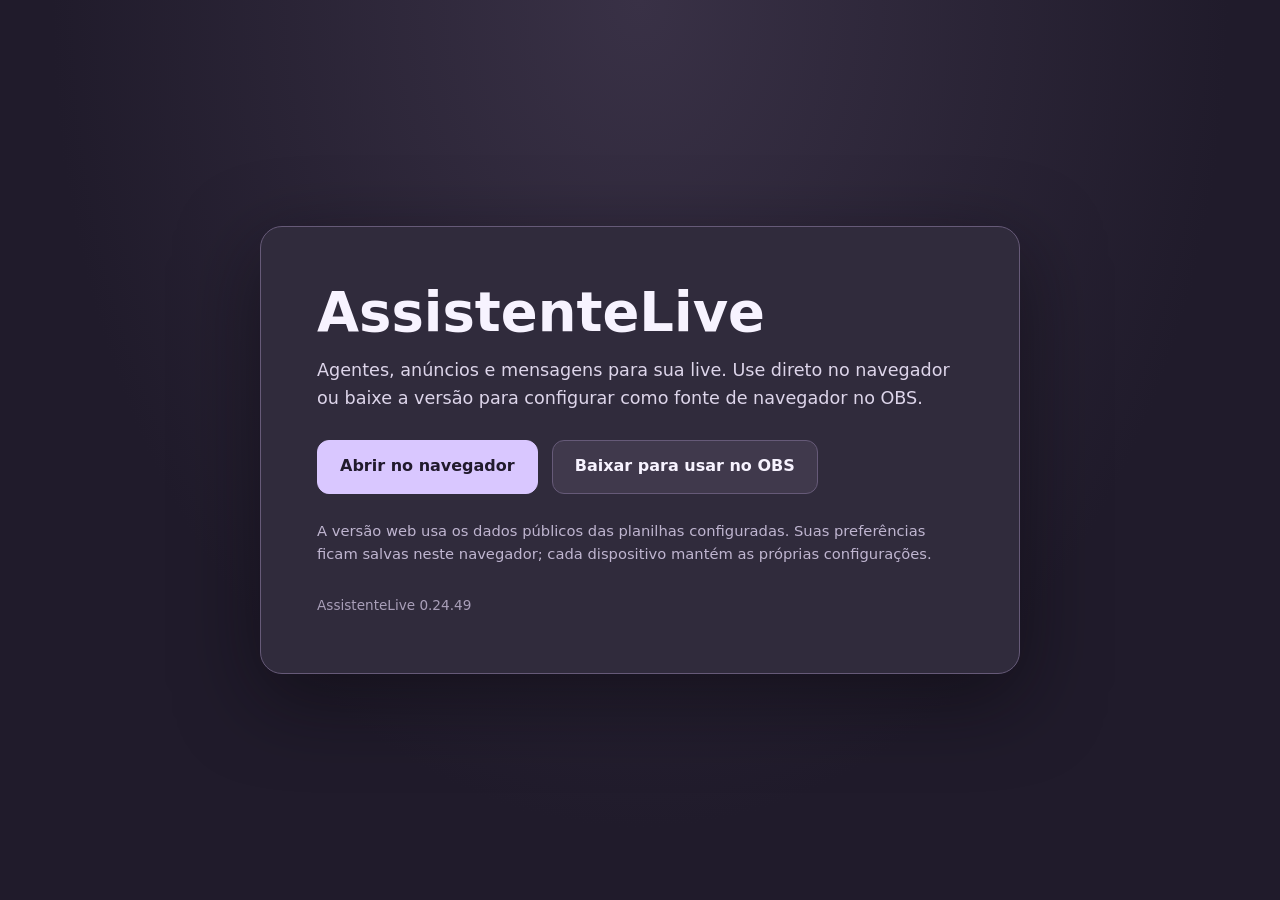
==== index.html @ 4cab14f5 "Mantém o link do pacote já hospedado" ====
<!doctype html>
<html lang="pt-BR">
<head>
<meta charset="utf-8">
<meta name="viewport" content="width=device-width, initial-scale=1">
<meta name="theme-color" content="#201b2b">
<title>AssistenteLive</title>
<style>
:root{color-scheme:dark;--bg:#201b2b;--panel:#302b3c;--line:#665a78;--accent:#d9c7ff;--text:#f7f3ff}*{box-sizing:border-box}body{margin:0;background:radial-gradient(ellipse at 50% 0,#393146,var(--bg) 65%);color:var(--text);font:16px/1.55 system-ui,Segoe UI,sans-serif;min-height:100vh;display:grid;place-items:center;padding:24px}.card{width:min(760px,100%);background:var(--panel);border:1px solid var(--line);border-radius:22px;padding:clamp(28px,6vw,56px);box-shadow:0 24px 80px #09070e88}h1{font-size:clamp(2rem,6vw,3.4rem);line-height:1.1;margin:0 0 14px}p{font-size:1.1rem;color:#ddd5ea;margin:0 0 28px}.actions{display:flex;gap:14px;flex-wrap:wrap}a{display:inline-flex;justify-content:center;align-items:center;min-height:54px;padding:12px 22px;border-radius:12px;border:1px solid var(--line);color:var(--text);font-weight:700;text-decoration:none;background:#40394c}a.primary{background:var(--accent);color:#211a2d;border-color:var(--accent)}a:hover{filter:brightness(1.08)}.note{font-size:.92rem;margin:26px 0 0;color:#bfb5d0}footer{font-size:.85rem;color:#a99fb9;margin-top:30px}
</style>
</head>
<body><main class="card"><h1>AssistenteLive</h1><p>Agentes, anúncios e mensagens para sua live. Use direto no navegador ou baixe a versão para configurar como fonte de navegador no OBS.</p><div class="actions"><a class="primary" href="app/">Abrir no navegador</a><a href="downloads/AssistenteLive-OBS-0.24.49.zip" download>Baixar para usar no OBS</a></div><p class="note">A versão web usa os dados públicos das planilhas configuradas. Suas preferências ficam salvas neste navegador; cada dispositivo mantém as próprias configurações.</p><footer>AssistenteLive 0.24.49</footer></main></body>
</html>
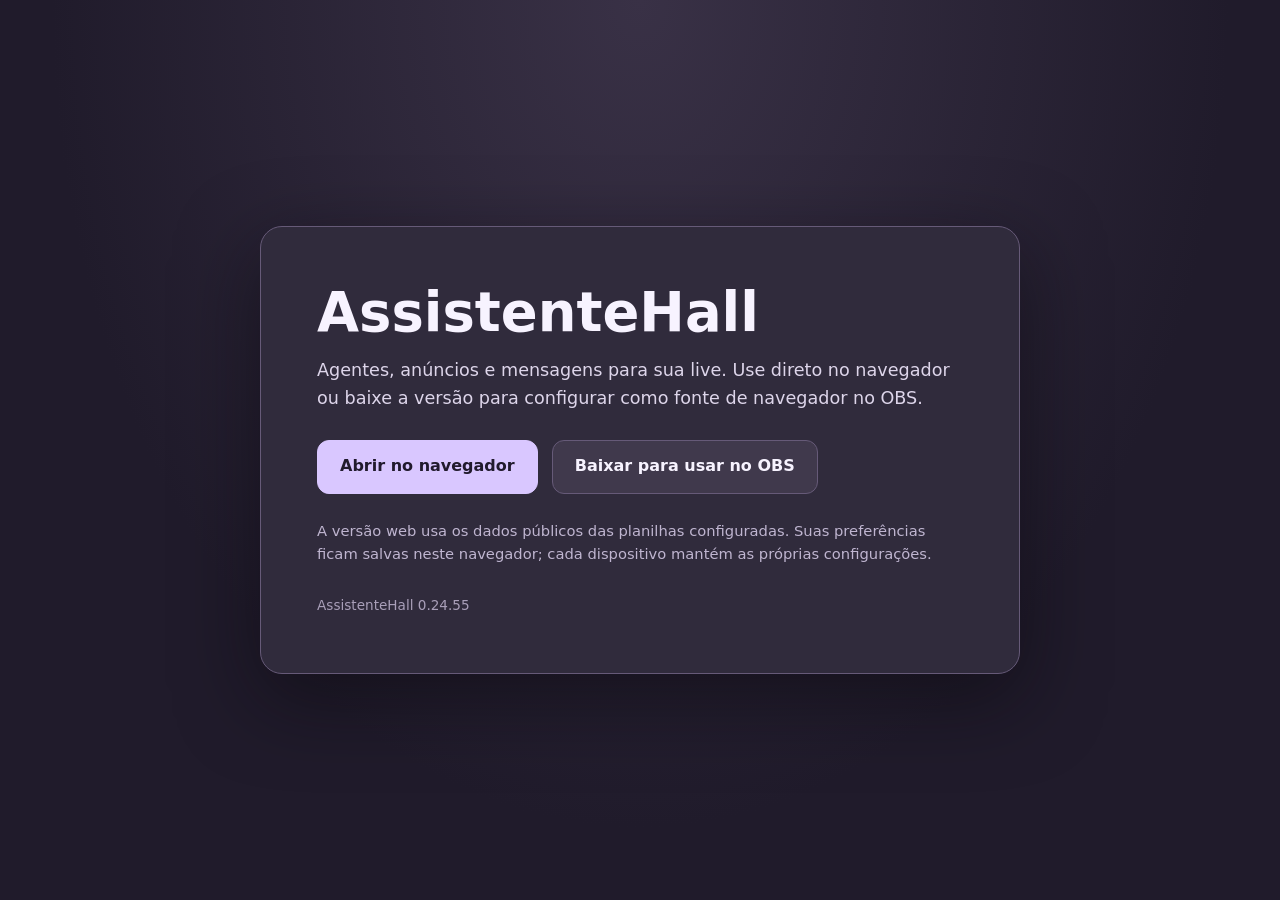
==== commit 26414dec: "Renomeia identidade visual para AssistenteHall" ====
--- a/index.html
+++ b/index.html
@@ -4,10 +4,10 @@
 <meta charset="utf-8">
 <meta name="viewport" content="width=device-width, initial-scale=1">
 <meta name="theme-color" content="#201b2b">
-<title>AssistenteLive</title>
+<title>AssistenteHall</title>
 <style>
 :root{color-scheme:dark;--bg:#201b2b;--panel:#302b3c;--line:#665a78;--accent:#d9c7ff;--text:#f7f3ff}*{box-sizing:border-box}body{margin:0;background:radial-gradient(ellipse at 50% 0,#393146,var(--bg) 65%);color:var(--text);font:16px/1.55 system-ui,Segoe UI,sans-serif;min-height:100vh;display:grid;place-items:center;padding:24px}.card{width:min(760px,100%);background:var(--panel);border:1px solid var(--line);border-radius:22px;padding:clamp(28px,6vw,56px);box-shadow:0 24px 80px #09070e88}h1{font-size:clamp(2rem,6vw,3.4rem);line-height:1.1;margin:0 0 14px}p{font-size:1.1rem;color:#ddd5ea;margin:0 0 28px}.actions{display:flex;gap:14px;flex-wrap:wrap}a{display:inline-flex;justify-content:center;align-items:center;min-height:54px;padding:12px 22px;border-radius:12px;border:1px solid var(--line);color:var(--text);font-weight:700;text-decoration:none;background:#40394c}a.primary{background:var(--accent);color:#211a2d;border-color:var(--accent)}a:hover{filter:brightness(1.08)}.note{font-size:.92rem;margin:26px 0 0;color:#bfb5d0}footer{font-size:.85rem;color:#a99fb9;margin-top:30px}
 </style>
 </head>
-<body><main class="card"><h1>AssistenteLive</h1><p>Agentes, anúncios e mensagens para sua live. Use direto no navegador ou baixe a versão para configurar como fonte de navegador no OBS.</p><div class="actions"><a class="primary" href="app/">Abrir no navegador</a><a href="downloads/AssistenteLive-OBS-0.24.49.zip" download>Baixar para usar no OBS</a></div><p class="note">A versão web usa os dados públicos das planilhas configuradas. Suas preferências ficam salvas neste navegador; cada dispositivo mantém as próprias configurações.</p><footer>AssistenteLive 0.24.49</footer></main></body>
+<body><main class="card"><h1>AssistenteHall</h1><p>Agentes, anúncios e mensagens para sua live. Use direto no navegador ou baixe a versão para configurar como fonte de navegador no OBS.</p><div class="actions"><a class="primary" href="app/">Abrir no navegador</a><a href="downloads/AssistenteLive-OBS-0.24.49.zip" download>Baixar para usar no OBS</a></div><p class="note">A versão web usa os dados públicos das planilhas configuradas. Suas preferências ficam salvas neste navegador; cada dispositivo mantém as próprias configurações.</p><footer>AssistenteHall 0.24.55</footer></main></body>
 </html>
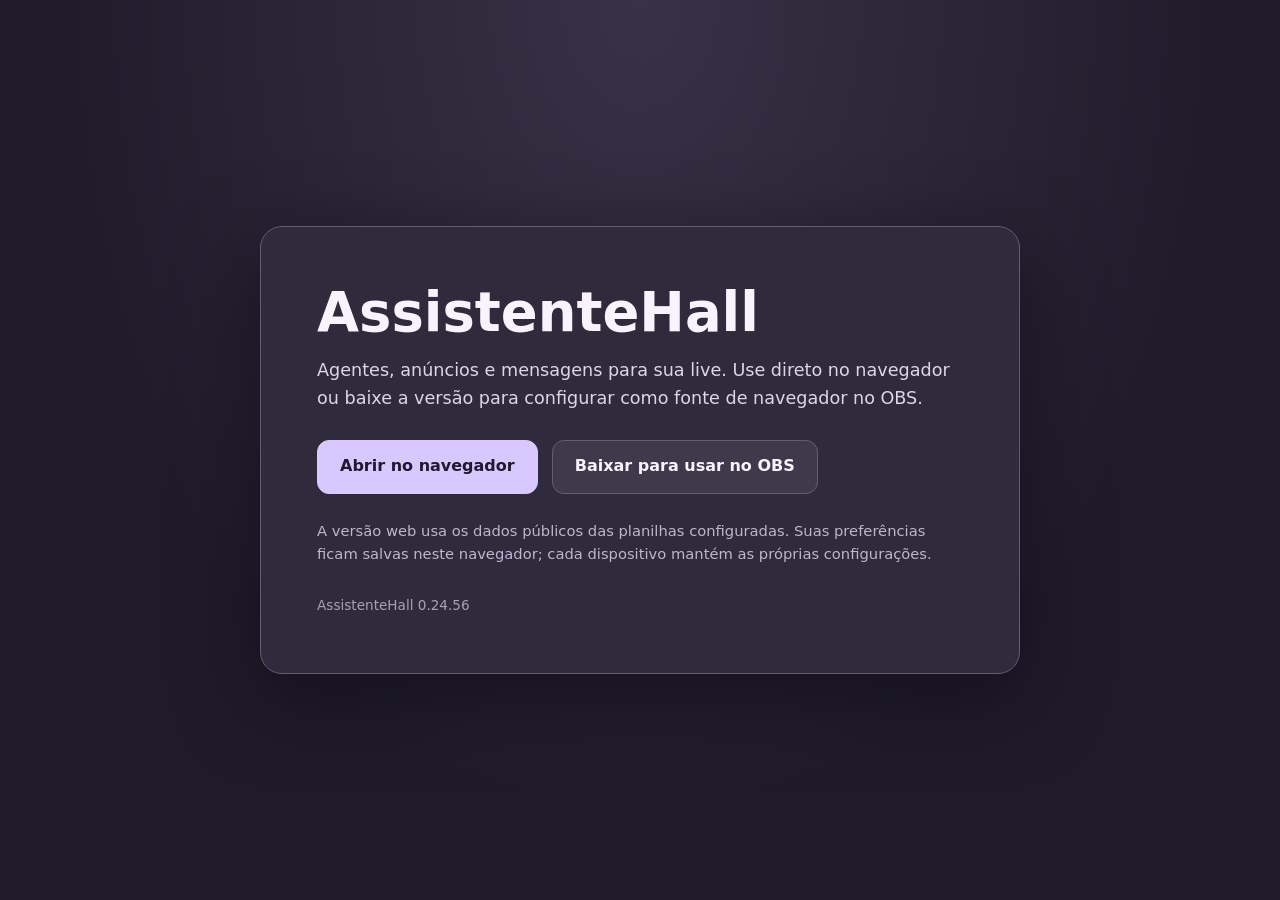
==== commit c200c654: "Atualiza versão exibida do AssistenteHall" ====
--- a/index.html
+++ b/index.html
@@ -9,5 +9,5 @@
 :root{color-scheme:dark;--bg:#201b2b;--panel:#302b3c;--line:#665a78;--accent:#d9c7ff;--text:#f7f3ff}*{box-sizing:border-box}body{margin:0;background:radial-gradient(ellipse at 50% 0,#393146,var(--bg) 65%);color:var(--text);font:16px/1.55 system-ui,Segoe UI,sans-serif;min-height:100vh;display:grid;place-items:center;padding:24px}.card{width:min(760px,100%);background:var(--panel);border:1px solid var(--line);border-radius:22px;padding:clamp(28px,6vw,56px);box-shadow:0 24px 80px #09070e88}h1{font-size:clamp(2rem,6vw,3.4rem);line-height:1.1;margin:0 0 14px}p{font-size:1.1rem;color:#ddd5ea;margin:0 0 28px}.actions{display:flex;gap:14px;flex-wrap:wrap}a{display:inline-flex;justify-content:center;align-items:center;min-height:54px;padding:12px 22px;border-radius:12px;border:1px solid var(--line);color:var(--text);font-weight:700;text-decoration:none;background:#40394c}a.primary{background:var(--accent);color:#211a2d;border-color:var(--accent)}a:hover{filter:brightness(1.08)}.note{font-size:.92rem;margin:26px 0 0;color:#bfb5d0}footer{font-size:.85rem;color:#a99fb9;margin-top:30px}
 </style>
 </head>
-<body><main class="card"><h1>AssistenteHall</h1><p>Agentes, anúncios e mensagens para sua live. Use direto no navegador ou baixe a versão para configurar como fonte de navegador no OBS.</p><div class="actions"><a class="primary" href="app/">Abrir no navegador</a><a href="downloads/AssistenteLive-OBS-0.24.49.zip" download>Baixar para usar no OBS</a></div><p class="note">A versão web usa os dados públicos das planilhas configuradas. Suas preferências ficam salvas neste navegador; cada dispositivo mantém as próprias configurações.</p><footer>AssistenteHall 0.24.55</footer></main></body>
+<body><main class="card"><h1>AssistenteHall</h1><p>Agentes, anúncios e mensagens para sua live. Use direto no navegador ou baixe a versão para configurar como fonte de navegador no OBS.</p><div class="actions"><a class="primary" href="app/">Abrir no navegador</a><a href="downloads/AssistenteLive-OBS-0.24.49.zip" download>Baixar para usar no OBS</a></div><p class="note">A versão web usa os dados públicos das planilhas configuradas. Suas preferências ficam salvas neste navegador; cada dispositivo mantém as próprias configurações.</p><footer>AssistenteHall 0.24.56</footer></main></body>
 </html>
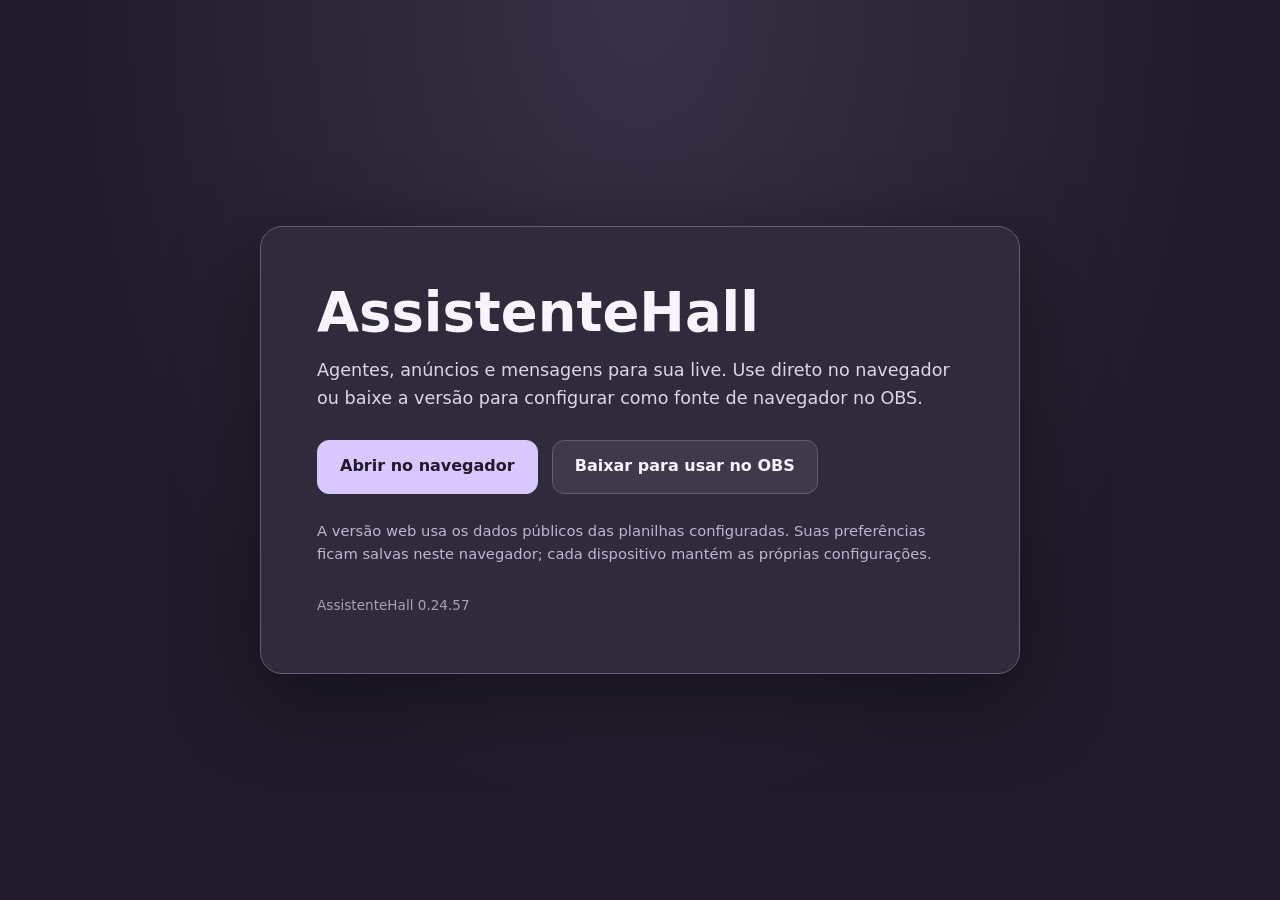
==== commit 7db5cb70: "Publica AssistenteHall 0.24.57" ====
--- a/index.html
+++ b/index.html
@@ -9,5 +9,5 @@
 :root{color-scheme:dark;--bg:#201b2b;--panel:#302b3c;--line:#665a78;--accent:#d9c7ff;--text:#f7f3ff}*{box-sizing:border-box}body{margin:0;background:radial-gradient(ellipse at 50% 0,#393146,var(--bg) 65%);color:var(--text);font:16px/1.55 system-ui,Segoe UI,sans-serif;min-height:100vh;display:grid;place-items:center;padding:24px}.card{width:min(760px,100%);background:var(--panel);border:1px solid var(--line);border-radius:22px;padding:clamp(28px,6vw,56px);box-shadow:0 24px 80px #09070e88}h1{font-size:clamp(2rem,6vw,3.4rem);line-height:1.1;margin:0 0 14px}p{font-size:1.1rem;color:#ddd5ea;margin:0 0 28px}.actions{display:flex;gap:14px;flex-wrap:wrap}a{display:inline-flex;justify-content:center;align-items:center;min-height:54px;padding:12px 22px;border-radius:12px;border:1px solid var(--line);color:var(--text);font-weight:700;text-decoration:none;background:#40394c}a.primary{background:var(--accent);color:#211a2d;border-color:var(--accent)}a:hover{filter:brightness(1.08)}.note{font-size:.92rem;margin:26px 0 0;color:#bfb5d0}footer{font-size:.85rem;color:#a99fb9;margin-top:30px}
 </style>
 </head>
-<body><main class="card"><h1>AssistenteHall</h1><p>Agentes, anúncios e mensagens para sua live. Use direto no navegador ou baixe a versão para configurar como fonte de navegador no OBS.</p><div class="actions"><a class="primary" href="app/">Abrir no navegador</a><a href="downloads/AssistenteLive-OBS-0.24.49.zip" download>Baixar para usar no OBS</a></div><p class="note">A versão web usa os dados públicos das planilhas configuradas. Suas preferências ficam salvas neste navegador; cada dispositivo mantém as próprias configurações.</p><footer>AssistenteHall 0.24.56</footer></main></body>
+<body><main class="card"><h1>AssistenteHall</h1><p>Agentes, anúncios e mensagens para sua live. Use direto no navegador ou baixe a versão para configurar como fonte de navegador no OBS.</p><div class="actions"><a class="primary" href="app/">Abrir no navegador</a><a href="downloads/AssistenteLive-OBS-0.24.49.zip" download>Baixar para usar no OBS</a></div><p class="note">A versão web usa os dados públicos das planilhas configuradas. Suas preferências ficam salvas neste navegador; cada dispositivo mantém as próprias configurações.</p><footer>AssistenteHall 0.24.57</footer></main></body>
 </html>
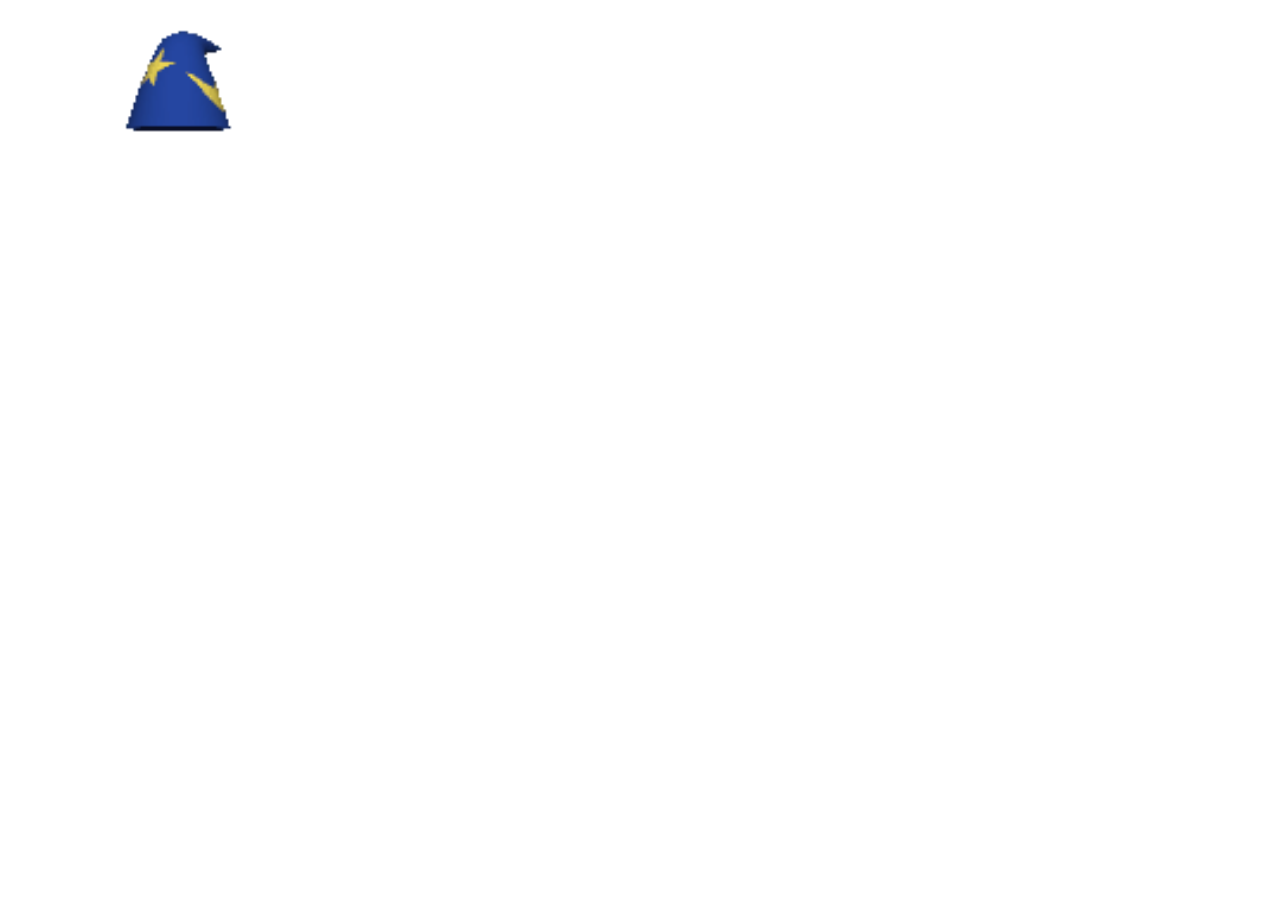
==== commit 0b316739: "Empacota AssistenteHall 0.24.61 para download do OBS" ====
--- a/index.html
+++ b/index.html
@@ -1,13 +1,474 @@
 <!doctype html>
 <html lang="pt-BR">
 <head>
-<meta charset="utf-8">
-<meta name="viewport" content="width=device-width, initial-scale=1">
-<meta name="theme-color" content="#201b2b">
-<title>AssistenteHall</title>
-<style>
-:root{color-scheme:dark;--bg:#201b2b;--panel:#302b3c;--line:#665a78;--accent:#d9c7ff;--text:#f7f3ff}*{box-sizing:border-box}body{margin:0;background:radial-gradient(ellipse at 50% 0,#393146,var(--bg) 65%);color:var(--text);font:16px/1.55 system-ui,Segoe UI,sans-serif;min-height:100vh;display:grid;place-items:center;padding:24px}.card{width:min(760px,100%);background:var(--panel);border:1px solid var(--line);border-radius:22px;padding:clamp(28px,6vw,56px);box-shadow:0 24px 80px #09070e88}h1{font-size:clamp(2rem,6vw,3.4rem);line-height:1.1;margin:0 0 14px}p{font-size:1.1rem;color:#ddd5ea;margin:0 0 28px}.actions{display:flex;gap:14px;flex-wrap:wrap}a{display:inline-flex;justify-content:center;align-items:center;min-height:54px;padding:12px 22px;border-radius:12px;border:1px solid var(--line);color:var(--text);font-weight:700;text-decoration:none;background:#40394c}a.primary{background:var(--accent);color:#211a2d;border-color:var(--accent)}a:hover{filter:brightness(1.08)}.note{font-size:.92rem;margin:26px 0 0;color:#bfb5d0}footer{font-size:.85rem;color:#a99fb9;margin-top:30px}
-</style>
+  <meta charset="utf-8">
+  <meta name="viewport" content="width=device-width, initial-scale=1">
+  <title>AssistenteHall — 0.24.61</title>
+  <link rel="stylesheet" href="styles/overlay.css?v=0.24.61">
+  <script defer src="core/default-settings.js?v=0.24.61"></script>
+  <script defer src="agents/merlin/merlin-data.js"></script>
+  <script defer src="agents/clippy/clippy-data.js"></script>
+  <script defer src="agents/bonzi/bonzi-data.js"></script>
+  <script defer src="agents/courtney/courtney-data.js"></script>
+  <script defer src="agents/earl/earl-data.js"></script>
+  <script defer src="agents/genie/genie-data.js"></script>
+  <script defer src="agents/peedy/peedy-data.js"></script>
+  <script defer src="agents/robby/robby-data.js"></script>
+  <script defer src="agents/rover/rover-data.js"></script>
+  <script defer src="agents/victor/victor-data.js"></script>
+  <script defer src="agents/catalog.js"></script>
+  <script defer src="data/masterizacoes-teste.js"></script>
+  <script defer src="core/messages.js"></script>
+  <script defer src="core/text-format.js"></script>
+  <script defer src="data/eventos-config.js"></script>
+  <script defer src="core/events.js"></script>
+  <script defer src="core/events-panel.js?v=0.24.59"></script>
+  <script defer src="core/events-auto.js?v=0.24.52"></script>
+  <script defer src="core/agents.js"></script>
+  <script defer src="core/runtime.js"></script>
+  <script defer src="core/animation.js"></script>
+  <script defer src="core/event-image.js?v=0.24.60"></script>
+  <script defer src="core/presentation.js"></script>
+  <script defer src="core/tabs.js"></script>
+  <script defer src="core/merlin-settings.js"></script>
+  <script defer src="core/merlin-panel.js"></script>
+  <script defer src="core/configuration.js?v=0.24.59"></script>
+  <script defer src="core/agent-animations.js"></script>
+  <script defer src="core/selector.js"></script>
+  <script defer src="core/main.js?v=0.24.59"></script>
 </head>
-<body><main class="card"><h1>AssistenteHall</h1><p>Agentes, anúncios e mensagens para sua live. Use direto no navegador ou baixe a versão para configurar como fonte de navegador no OBS.</p><div class="actions"><a class="primary" href="app/">Abrir no navegador</a><a href="downloads/AssistenteLive-OBS-0.24.49.zip" download>Baixar para usar no OBS</a></div><p class="note">A versão web usa os dados públicos das planilhas configuradas. Suas preferências ficam salvas neste navegador; cada dispositivo mantém as próprias configurações.</p><footer>AssistenteHall 0.24.57</footer></main></body>
-</html>+<body>
+  <div id="startup-loading" class="startup-loading" role="status" aria-live="polite" aria-label="Carregando AssistenteHall">
+    <div class="startup-loading-card">
+      <p id="startup-loading-title">Carregando AssistenteHall…</p>
+      <progress id="startup-loading-progress" max="10" aria-label="Progresso do carregamento"></progress>
+      <p id="startup-loading-detail">Aguardando os arquivos do AssistenteHall…</p>
+    </div>
+  </div>
+  <main id="stage" hidden>
+    <canvas id="agent" width="128" height="128" aria-label="Merlin"></canvas>
+    <div id="bubble" role="status" hidden></div>
+  </main>
+  <section id="settings" aria-labelledby="panel-title" hidden>
+    <header class="panel-header">
+      <div class="panel-heading"><h1 id="panel-title">AssistenteHall</h1><span class="eyebrow">0.24.61</span><p id="selected-agent-name">Carregando…</p></div>
+      <button id="close-panel" type="button" aria-label="Fechar painel">Fechar · F1</button>
+    </header>
+    <nav class="panel-tabs" role="tablist" aria-label="Seções do painel">
+      <button id="tab-mascotes" role="tab" type="button" aria-controls="pane-mascotes" aria-selected="true">Agents</button>
+      <button id="tab-merlin" role="tab" type="button" aria-controls="pane-merlin" aria-selected="false" tabindex="-1">Balão de conversa</button>
+      <button id="tab-anuncios" role="tab" type="button" aria-controls="pane-anuncios" aria-selected="false" tabindex="-1">Anúncios</button>
+      <button id="tab-anuncios-locais" role="tab" type="button" aria-controls="pane-anuncios-locais" aria-selected="false" tabindex="-1">Anúncios locais</button>
+      <button id="tab-merlin-fila" role="tab" type="button" aria-controls="pane-merlin-fila" aria-selected="false" tabindex="-1">Masterizações</button>
+      <button id="tab-sons" role="tab" type="button" aria-controls="pane-sons" aria-selected="false" tabindex="-1">Sons</button>
+      <button id="tab-membros" role="tab" type="button" aria-controls="pane-membros" aria-selected="false" tabindex="-1">Membros</button>
+      <button id="tab-console" role="tab" type="button" aria-controls="pane-console" aria-selected="false" tabindex="-1">Consoles</button>
+      <button id="tab-configuracoes" role="tab" type="button" aria-controls="pane-configuracoes" aria-selected="false" tabindex="-1">Configurações</button>
+      <button id="tab-mensagens" role="tab" type="button" aria-controls="pane-mensagens" aria-selected="false" tabindex="-1" hidden>Mensagens de teste</button>
+    </nav>
+    <section id="pane-mascotes" class="tab-pane" role="tabpanel" aria-labelledby="tab-mascotes">
+      <p class="tab-description">Escolha o Agent que quer editar e teste. Defina também quais Agents vão se alternar nas mensagens.</p>
+      <fieldset id="agent-options"><legend>Agents</legend><div id="agent-grid"></div></fieldset>
+      <fieldset class="agent-presenter-options"><legend>Agents que apresentam mensagens</legend><p class="tab-description">Marque um ou mais Agents. Eles se alternam a cada anúncio, incluindo masterizações e anúncios locais.</p><div id="agent-presenter-grid" role="group" aria-label="Agents que apresentam mensagens"></div></fieldset>
+      <fieldset class="agent-editor">
+        <legend>Editar Agent selecionado</legend>
+        <label for="agent-edit-name">Nome exibido</label>
+        <input id="agent-edit-name" type="text" maxlength="40" autocomplete="off">
+        <label for="agent-edit-width">Tamanho na tela <output id="agent-edit-width-value">192 px</output></label>
+        <input id="agent-edit-width" type="range" min="96" max="400" step="8" value="192">
+        <button id="agent-edit-reset" type="button">Restaurar padrão deste Agent</button>
+        <div class="agent-position-setting">
+          <strong>Local do Agent na tela</strong>
+          <span class="agent-position-hint">Marque um ou mais locais. Com vários marcados, o Agent escolhe entre eles a cada aparição.</span>
+          <div id="agent-position-picker" class="agent-position-picker" role="group" aria-label="Local do Agent na tela">
+            <button type="button" class="agent-position-option" data-position="top-left" aria-pressed="false">Superior esquerdo</button>
+            <button type="button" class="agent-position-option" data-position="top-center" aria-pressed="false">Superior central</button>
+            <button type="button" class="agent-position-option" data-position="top-right" aria-pressed="false">Superior direito</button>
+            <button type="button" class="agent-position-option" data-position="center-left" aria-pressed="false">Centro esquerdo</button>
+            <button type="button" class="agent-position-option" data-position="center" aria-pressed="false">Centro</button>
+            <button type="button" class="agent-position-option" data-position="center-right" aria-pressed="false">Centro direito</button>
+            <button type="button" class="agent-position-option" data-position="bottom-left" aria-pressed="true">Inferior esquerdo</button>
+            <button type="button" class="agent-position-option" data-position="bottom-center" aria-pressed="false">Inferior central</button>
+            <button type="button" class="agent-position-option" data-position="bottom-right" aria-pressed="false">Inferior direito</button>
+          </div>
+        </div>
+        <div class="agent-global-animation-mode">
+          <strong>Modo das animações da mensagem (todos os Agents)</strong>
+          <div class="agent-animation-mode" role="group" aria-label="Modo global das animações da mensagem">
+            <label><input type="radio" name="agent-message-mode" value="loop"><span>Repetir a mesma em loop</span></label>
+            <label><input type="radio" name="agent-message-mode" value="rotate"><span>Alternar entre as escolhidas</span></label>
+          </div>
+        </div>
+
+      </fieldset>
+      <fieldset class="agent-animation-editor">
+        <legend>Animações do anúncio</legend>
+        <p class="tab-description">Cada animação aparece uma vez. Use ▶ para pré-visualizar e marque Entrada, Mensagem ou Saída para incluí-la naquela etapa. Várias opções podem ser marcadas em cada etapa. A configuração vale apenas para o Agent selecionado.</p>
+        <div class="agent-animation-preview">
+          <canvas id="agent-animation-preview-canvas" width="128" height="128" aria-label="Prévia da animação do Agent"></canvas>
+          <div class="agent-animation-preview-info"><strong id="agent-animation-preview-name">Prévia das animações</strong><span>A prévia ampliada fica visível enquanto você percorre as opções.</span><div><button id="agent-animation-preview-sequence" type="button">Prévia completa</button><button id="agent-animation-preview-stop" type="button" disabled>Parar prévia</button></div></div>
+        </div>
+        <div class="agent-animation-tools">
+          <div><label for="agent-animation-search">Animações disponíveis</label><input id="agent-animation-search" type="search" placeholder="Filtrar animações…" autocomplete="off"></div>
+          <button id="agent-animation-reset" type="button">Restaurar opções padrão</button>
+        </div>
+        <div class="agent-animation-list-header"><span>Animação</span><span title="Pré-visualizar">▶</span><span>Entrada</span><span>Mensagem</span><span>Saída</span></div>
+        <div id="agent-animation-list" class="agent-animation-list" aria-live="polite"></div>
+        <p id="agent-animation-status" class="setting-hint" role="status" aria-live="polite">Escolha um Agent para configurar a sequência.</p>
+      </fieldset>
+    </section>
+    <section id="pane-merlin-fila" class="tab-pane" role="tabpanel" aria-labelledby="tab-merlin-fila" hidden>
+      <h2>Masterizações coletadas</h2>
+      <p class="tab-description">A coleta é somente leitura e atualiza automaticamente mesmo com o painel fechado. Confira cada mensagem como ficará no balão; as pendentes são anunciadas da mais antiga para a mais recente.</p>
+      <section class="sheet-collection-controls" aria-labelledby="sheet-collection-title">
+        <div class="sheet-collection-heading">
+          <div><h3 id="sheet-collection-title">Coleta de masterizações</h3><p class="tab-description">Leitura direta da aba Masterizações do Google Sheets. As preferências são salvas neste OBS.</p></div>
+          <button id="merlin-sheet-refresh" type="button">Atualizar agora</button>
+        </div>
+        <div class="sheet-collection-options">
+          <label class="merlin-option"><input id="merlin-auto-collect" type="checkbox" checked><span>Atualizar automaticamente</span></label>
+          <label class="merlin-option"><input id="merlin-show-collected" type="checkbox" checked><span>Mostrar lista coletada</span></label>
+        </div>
+        <p id="merlin-collect-status" role="status" aria-live="polite">Ainda não carreguei as masterizações.</p>
+        <div id="merlin-collected-list" class="merlin-collected-list"></div>
+      </section>
+      <div class="merlin-queue-controls" role="group" aria-label="Controles da fila do Merlin">
+        <button id="merlin-announce-pending" type="button" disabled>Anunciar pendentes agora</button>
+        <button id="merlin-clear-history" type="button" disabled>Limpar cache e buscar novamente</button>
+      </div>
+      <p id="merlin-queue-status" role="status" aria-live="polite">Ainda não carreguei as masterizações.</p>
+      <div id="merlin-queue-list" class="merlin-queue-list" aria-live="polite"></div>
+    </section>
+    <section id="pane-anuncios" class="tab-pane" role="tabpanel" aria-labelledby="tab-anuncios" hidden>
+      <h2>Anúncios de eventos</h2>
+      <p class="tab-description">A lista é carregada ao iniciar e atualizada a cada minuto, sem depender desta aba. Anúncios criados vêm da aba Eventos e seguem as datas e a hora final. Eventos do Hall vêm da aba Geral eventos e aparecem enquanto o Status estiver ativo. As duas listas compartilham as configurações abaixo.</p>
+      <fieldset class="event-image-options event-reading-setting">
+        <legend>Tempo de exibição de cada anúncio</legend>
+        <label for="event-reading-seconds">Segundos por mensagem</label>
+        <input id="event-reading-seconds" type="number" min="3" max="120" step="1" value="20">
+        <span class="setting-hint">Usado nas mensagens desta aba, inclusive na sequência automática.</span>
+      </fieldset>
+      <section class="auto-controls" aria-label="Intervalo automático">
+        <label for="auto-interval">Intervalo geral entre anúncios (minutos)</label>
+        <input id="auto-interval" type="number" min="0" max="10080" step="1" value="120">
+        <p id="auto-status" role="status">Carregando intervalo salvo…</p>
+        <p class="tab-description">O intervalo vale para todos os anúncios selecionados. 0 desativa a apresentação automática. Abrir o painel com F1 pausa a apresentação.</p>
+      </section>
+      <p class="tab-description">Marque quais mensagens podem ser anunciadas automaticamente.</p>
+      <p class="setting-hint">As mensagens aceitam {b}negrito{/b}, {i}itálico{/i}, {u}sublinhado{/u} e {s}riscado{/s}.</p>
+      <fieldset class="event-image-options">
+        <legend>Novos anúncios vêm</legend>
+        <div class="merlin-option-list">
+          <label class="merlin-option"><input type="radio" name="new-event-default-selected" value="true"><span>Ativados</span></label>
+          <label class="merlin-option"><input type="radio" name="new-event-default-selected" value="false"><span>Desativados</span></label>
+        </div>
+      </fieldset>
+      <fieldset class="event-image-options">
+        <legend>Lado da imagem na prévia</legend>
+        <div class="merlin-option-list">
+          <label class="merlin-option"><input type="radio" name="event-image-position" value="left"><span>À esquerda do texto</span></label>
+          <label class="merlin-option"><input type="radio" name="event-image-position" value="right"><span>À direita do texto</span></label>
+        </div>
+      </fieldset>
+      <div class="events-controls" role="group" aria-label="Eventos da planilha">
+        <button id="load-events" type="button">Atualizar mensagens ativas</button>
+        <button id="select-all-events" type="button" disabled>Selecionar todas</button>
+        <button id="select-no-events" type="button" disabled>Desmarcar todas</button>
+        <button id="announce-all-events" type="button" disabled>Anunciar selecionadas agora</button>
+        <button id="stop-events" type="button" disabled>Parar sequência</button>
+      </div>
+      <p id="events-status" role="status">Mensagens ainda não consultadas.</p>
+      <div id="event-announcements" class="event-announcements" aria-live="polite"></div>
+    </section>
+    <section id="pane-anuncios-locais" class="tab-pane" role="tabpanel" aria-labelledby="tab-anuncios-locais" hidden>
+      <h2>Anúncios locais</h2>
+      <p class="tab-description">Crie lembretes para a live sem planilha. Selecione quais podem entrar na sequência automática e ajuste o tempo, o intervalo e a posição da imagem.</p>
+      <fieldset class="event-image-options event-reading-setting local-reading-setting">
+        <legend>Tempo de exibição de cada anúncio local</legend>
+        <label for="local-reading-seconds">Segundos por mensagem</label>
+        <input id="local-reading-seconds" type="number" min="3" max="120" step="1" value="20">
+        <span class="setting-hint">Usado nas apresentações manuais e automáticas.</span>
+      </fieldset>
+      <section class="auto-controls local-auto-controls" aria-label="Intervalo automático dos anúncios locais">
+        <label for="local-auto-interval">Intervalo entre anúncios locais (minutos)</label>
+        <input id="local-auto-interval" type="number" min="0" max="10080" step="1" value="60">
+        <p id="local-auto-status" role="status">Carregando intervalo salvo…</p>
+        <p class="tab-description">0 desativa a apresentação automática dos anúncios locais. O intervalo começa após cada mensagem terminar.</p>
+      </section>
+      <fieldset class="event-image-options">
+        <legend>Lado da imagem na prévia e no balão</legend>
+        <div class="merlin-option-list">
+          <label class="merlin-option"><input type="radio" name="local-image-position" value="left"><span>À esquerda do texto</span></label>
+          <label class="merlin-option"><input type="radio" name="local-image-position" value="right"><span>À direita do texto</span></label>
+
+        </div>
+      </fieldset>
+      <fieldset class="local-announcement-editor">
+        <legend id="local-announcement-editor-title">Criar anúncio</legend>
+        <div class="local-announcement-editor-layout">
+          <div class="local-announcement-editor-fields">
+            <label for="local-announcement-message">Mensagem</label>
+            <textarea id="local-announcement-message" rows="3" maxlength="350" placeholder="Escreva a mensagem para a live"></textarea>
+            <p class="setting-hint">Formatação: {b}negrito{/b}, {i}itálico{/i}, {u}sublinhado{/u} e {s}riscado{/s}.</p>
+            <label for="local-announcement-image">Imagem (URL, opcional)</label>
+            <input id="local-announcement-image" type="url" maxlength="2048" autocomplete="url" placeholder="https://…">
+            <div class="local-announcement-editor-actions">
+              <button id="local-announcement-save" type="button">Adicionar anúncio</button>
+              <button id="local-announcement-cancel" type="button" hidden>Cancelar edição</button>
+            </div>
+            <p id="local-announcement-status" class="setting-hint" role="status" aria-live="polite">As mensagens ficam salvas neste OBS.</p>
+          </div>
+          <aside class="local-announcement-editor-preview" aria-label="Prévia do anúncio local">
+            <h3>Prévia do balão</h3>
+            <div id="local-announcement-preview" class="event-announcement-preview image-left image-size-medium message-width-max mastery-text-medium message-font-arial">
+              <img class="event-announcement-image" alt="" hidden>
+              <div class="event-announcement-text"><p id="local-announcement-preview-message">Sua mensagem aparecerá aqui.</p></div>
+            </div>
+          </aside>
+        </div>
+      </fieldset>
+      <div class="local-announcement-controls">
+        <button id="local-announcement-select-all" type="button">Selecionar locais</button>
+        <button id="local-announcement-select-none" type="button">Desmarcar locais</button>
+        <button id="local-announcement-announce" type="button">Anunciar selecionadas agora</button>
+        <button id="local-announcement-stop" type="button" disabled>Parar sequência</button>
+      </div>
+      <p id="local-announcement-count" class="event-announcements-empty"></p>
+      <div id="local-announcement-list" class="event-announcements" aria-live="polite"></div>
+    </section>
+    <section id="pane-merlin" class="tab-pane" role="tabpanel" aria-labelledby="tab-merlin" hidden>
+      <h2>Balão de conversa</h2>
+      <p class="tab-description">Configure o texto, as imagens e a aparência das mensagens. As escolhas ficam salvas neste OBS.</p>
+      <div class="merlin-settings-grid">
+      <fieldset class="merlin-setting merlin-options merlin-color-setting">
+        <legend>Cor do balão</legend>
+        <label for="merlin-bubble-color-picker">Cor de fundo</label>
+        <div class="bubble-color-controls"><input id="merlin-bubble-color-picker" type="color" value="#fffdf5" aria-label="Escolher cor do balão"><input id="merlin-bubble-color-hex" type="text" value="#fffdf5" maxlength="7" spellcheck="false" aria-label="Código hexadecimal da cor"><button id="merlin-bubble-color-reset" type="button">Restaurar padrão</button></div>
+        <div class="bubble-color-swatches" role="group" aria-label="Cores sugeridas">
+          <button type="button" data-bubble-color="#fffdf5" aria-label="Creme" title="Creme"></button><button type="button" data-bubble-color="#ffffff" aria-label="Branco" title="Branco"></button><button type="button" data-bubble-color="#d9c7ff" aria-label="Lavanda" title="Lavanda"></button><button type="button" data-bubble-color="#bfe7ff" aria-label="Azul claro" title="Azul claro"></button><button type="button" data-bubble-color="#c9f2d1" aria-label="Verde claro" title="Verde claro"></button><button type="button" data-bubble-color="#ffe3a3" aria-label="Amarelo claro" title="Amarelo claro"></button><button type="button" data-bubble-color="#ffc7d4" aria-label="Rosa claro" title="Rosa claro"></button><button type="button" data-bubble-color="#302c3e" aria-label="Roxo escuro" title="Roxo escuro"></button>
+        </div>
+      </fieldset>
+      <div class="merlin-setting merlin-template-setting">
+        <label for="merlin-template">Modelo da mensagem</label>
+          <textarea id="merlin-template" rows="2" maxlength="500" spellcheck="false">{Membro} platinou {Jogo} ({Console}) em {Tempo} — {Evento}</textarea>
+        <p class="setting-hint">Formatação: {b}negrito{/b}, {i}itálico{/i}, {u}sublinhado{/u} e {s}riscado{/s}.</p>
+          <p class="setting-hint">Chaves: <code>{Membro}</code>, <code>{Jogo}</code>, <code>{Console}</code>, <code>{Tempo}</code> e <code>{Evento}</code>.</p>
+          <label for="merlin-reading-seconds">Tempo de exibição da mensagem (segundos)</label>
+          <input id="merlin-reading-seconds" type="number" min="3" max="120" step="1" value="12">
+      </div>
+        <fieldset class="merlin-setting merlin-options">
+          <legend>Tamanho do texto</legend>
+          <div class="merlin-option-list">
+            <label class="merlin-option"><input type="radio" name="merlin-font-size" value="small"><span>Pequeno</span></label>
+            <label class="merlin-option"><input type="radio" name="merlin-font-size" value="medium"><span>Médio</span></label>
+            <label class="merlin-option"><input type="radio" name="merlin-font-size" value="large"><span>Grande</span></label>
+            <label class="merlin-option"><input type="radio" name="merlin-font-size" value="xlarge"><span>Extra grande</span></label>
+          </div>
+        </fieldset>
+        <fieldset class="merlin-setting merlin-options">
+          <legend>Fonte do texto</legend>
+          <div class="merlin-option-list">
+            <label class="merlin-option"><input type="radio" name="merlin-font-family" value="arial"><span style="font-family:Arial,sans-serif">Arial</span></label>
+            <label class="merlin-option"><input type="radio" name="merlin-font-family" value="verdana"><span style="font-family:Verdana,sans-serif">Verdana</span></label>
+            <label class="merlin-option"><input type="radio" name="merlin-font-family" value="trebuchet"><span style="font-family:'Trebuchet MS',sans-serif">Trebuchet MS</span></label>
+            <label class="merlin-option"><input type="radio" name="merlin-font-family" value="georgia"><span style="font-family:Georgia,serif">Georgia</span></label>
+            <label class="merlin-option"><input type="radio" name="merlin-font-family" value="courier"><span style="font-family:'Courier New',monospace">Courier New</span></label>
+          </div>
+        </fieldset>
+        <fieldset class="merlin-setting merlin-options">
+          <legend>Imagens do anúncio</legend>
+          <div class="merlin-option-list">
+            <label class="merlin-option"><input id="merlin-show-game-image" type="checkbox"><span>Mostrar capa do jogo</span></label>
+            <label class="merlin-option"><input id="merlin-show-member-image" type="checkbox"><span>Mostrar foto do membro</span></label>
+          </div>
+        </fieldset>
+        <fieldset class="merlin-setting merlin-options">
+          <legend>Lado da foto do membro</legend>
+          <div class="merlin-option-list">
+            <label class="merlin-option"><input type="radio" name="merlin-member-position" value="left"><span>À esquerda do texto</span></label>
+            <label class="merlin-option"><input type="radio" name="merlin-member-position" value="right"><span>À direita do texto</span></label>
+          </div>
+        </fieldset>
+        <fieldset class="merlin-setting merlin-options">
+          <legend>Lado da capa do jogo</legend>
+          <div class="merlin-option-list">
+            <label class="merlin-option"><input type="radio" name="merlin-game-position" value="left"><span>À esquerda do texto</span></label>
+            <label class="merlin-option"><input type="radio" name="merlin-game-position" value="right"><span>À direita do texto</span></label>
+          </div>
+        </fieldset>
+        <fieldset class="merlin-setting merlin-options">
+          <legend>Formato da foto do membro</legend>
+          <div class="merlin-option-list">
+            <label class="merlin-option"><input type="radio" name="merlin-member-image-shape" value="square"><span>Quadrada</span></label>
+            <label class="merlin-option"><input type="radio" name="merlin-member-image-shape" value="circle"><span>Redonda</span></label>
+
+          </div>
+        </fieldset>
+        <fieldset class="merlin-setting merlin-options">
+          <legend>Tamanho das imagens</legend>
+          <div class="merlin-option-list">
+            <label class="merlin-option"><input type="radio" name="merlin-image-size" value="small"><span>Pequeno</span></label>
+            <label class="merlin-option"><input type="radio" name="merlin-image-size" value="medium"><span>Médio</span></label>
+            <label class="merlin-option"><input type="radio" name="merlin-image-size" value="large"><span>Grande</span></label>
+            <label class="merlin-option"><input type="radio" name="merlin-image-size" value="auto"><span>Automático (altura do texto)</span></label>
+          </div>
+        </fieldset>
+        <fieldset class="merlin-setting merlin-options">
+          <legend>Largura do balão</legend>
+          <p class="setting-hint">O balão se ajusta automaticamente ao conteúdo. O tamanho escolhido é o limite máximo; “Máximo disponível” usa toda a largura livre da tela.</p>
+          <div class="merlin-option-list">
+            <label class="merlin-option"><input type="radio" name="merlin-bubble-width" value="320"><span>320 px</span></label>
+            <label class="merlin-option"><input type="radio" name="merlin-bubble-width" value="400"><span>400 px</span></label>
+            <label class="merlin-option"><input type="radio" name="merlin-bubble-width" value="480"><span>480 px</span></label>
+            <label class="merlin-option"><input type="radio" name="merlin-bubble-width" value="640"><span>640 px</span></label>
+            <label class="merlin-option"><input type="radio" name="merlin-bubble-width" value="800"><span>800 px</span></label>
+            <label class="merlin-option"><input type="radio" name="merlin-bubble-width" value="1000"><span>1000 px</span></label>
+            <label class="merlin-option"><input type="radio" name="merlin-bubble-width" value="1200"><span>1200 px</span></label>
+            <label class="merlin-option"><input type="radio" name="merlin-bubble-width" value="max"><span>Máximo disponível</span></label>
+          </div>
+        </fieldset>
+        <fieldset class="merlin-setting merlin-options">
+          <legend>Como mostrar o tempo</legend>
+          <div class="merlin-option-list">
+            <label class="merlin-option"><input type="radio" name="merlin-time-format" value="human"><span>Horas e minutos</span></label>
+            <label class="merlin-option"><input type="radio" name="merlin-time-format" value="dhm"><span>Dias, horas e minutos</span></label>
+            <label class="merlin-option"><input type="radio" name="merlin-time-format" value="hms"><span>Horas, minutos e segundos</span></label>
+            <label class="merlin-option"><input type="radio" name="merlin-time-format" value="seconds"><span>Total em segundos</span></label>
+          </div>
+        </fieldset>
+        <fieldset class="merlin-setting merlin-options">
+          <legend>Masterizações antigas</legend>
+          <div class="merlin-option-list">
+            <label class="merlin-option"><input type="radio" name="merlin-history-policy" value="new-only"><span>Só as novas, a partir de agora</span></label>
+            <label class="merlin-option"><input type="radio" name="merlin-history-policy" value="unannounced"><span>Todas que ainda não foram anunciadas</span></label>
+          </div>
+        </fieldset>
+      <div class="merlin-preview" id="merlin-preview" role="button" tabindex="0" aria-label="Trocar exemplo aleatório da prévia" title="Clique para trocar o exemplo">
+        <strong>Prévia · clique para trocar o exemplo</strong>
+        <div class="merlin-preview-content">
+          <div id="merlin-preview-bubble" class="merlin-preview-bubble message-width-max">
+            <p id="merlin-template-preview" aria-live="polite">Blumzeira platinou Penguin Land (Master System) em 810 horas e 53 minutos — Penguin Land (Master System)</p>
+          </div>
+        </div>
+      </div>
+      </div>
+      <p id="merlin-settings-status" role="status" class="setting-hint">Preferências salvas neste OBS.</p>
+    </section>
+    <section id="pane-console" class="tab-pane" role="tabpanel" aria-labelledby="tab-console" hidden>
+      <h2>Nomes dos consoles</h2>
+      <p class="tab-description">Escolha como o valor de cada console será exibido quando usar a chave {Console}. Em branco, mantém o nome original do catálogo do Hall.</p>
+      <div id="console-name-list" class="console-name-list"><p class="tab-description">Carregando consoles do Hall…</p></div>
+    </section>
+    <section id="pane-configuracoes" class="tab-pane" role="tabpanel" aria-labelledby="tab-configuracoes" hidden>
+      <h2>Configurações do AssistenteHall</h2>
+      <p class="tab-description">Exporte suas preferências para usar em outro OBS ou cole um JSON salvo. Restaurar os padrões reinicia apenas as configurações; o cache e o histórico de masterizações ficam preservados.</p>
+      <fieldset class="welcome-settings">
+        <legend>Mensagem de boas-vindas</legend>
+        <label class="merlin-option"><input id="welcome-enabled" type="checkbox" checked><span>Mostrar quando o AssistenteHall iniciar</span></label>
+        <label for="welcome-message">Mensagem do Agent</label>
+        <textarea id="welcome-message" rows="3" maxlength="350" placeholder="Olá! Bem-vindo(a) à live. Pressione F1 para abrir o menu."></textarea>
+        <p class="setting-hint">O Agent selecionado fala essa mensagem uma vez ao iniciar. Use F1 para abrir o menu e alterar esta configuração.</p>
+      </fieldset>
+      <div class="configuration-actions">
+        <button id="export-settings" type="button">Exportar configurações</button>
+        <button id="copy-settings" type="button" hidden>Copiar JSON</button>
+        <button id="restore-settings" type="button" class="restore-settings-button">Restaurar padrões</button>
+      </div>
+      <div id="restore-settings-confirmation" class="restore-settings-confirmation" role="group" aria-label="Confirmar restauração" hidden>
+        <p>Isso apaga suas preferências salvas. O cache e o histórico de masterizações serão preservados.</p>
+        <button id="confirm-restore-settings" type="button" class="restore-settings-button">Confirmar restauração</button>
+        <button id="cancel-restore-settings" type="button">Cancelar</button>
+      </div>
+      <p id="configuration-status" class="configuration-status" role="status" aria-live="polite">As configurações ficam salvas neste OBS.</p>
+      <label id="settings-export-label" for="settings-export-data" hidden>JSON das configurações</label>
+      <textarea id="settings-export-data" class="settings-export-data" rows="10" readonly hidden></textarea>
+      <div class="configuration-paste-import">
+        <label for="settings-import-data">Importar configurações copiadas</label>
+        <p class="tab-description">Cole aqui o JSON copiado de outro OBS e importe sem criar um arquivo.</p>
+        <textarea id="settings-import-data" class="settings-export-data" rows="6" placeholder="Cole o conteúdo JSON aqui"></textarea>
+        <button id="import-pasted-settings" type="button">Importar JSON colado</button>
+      </div>
+    </section>
+    <section id="pane-membros" class="tab-pane" role="tabpanel" aria-labelledby="tab-membros" hidden>
+      <h2>Nomes dos membros</h2>
+      <p class="tab-description">Em branco, mantém o nome original da planilha. Escreva um nome para personalizar; inclua * no campo para impedir que as masterizações desse membro sejam anunciadas.</p>
+      <div id="member-name-list" class="console-name-list"><p class="tab-description">Os membros aparecem depois da primeira coleta.</p></div>
+    </section>
+    <section id="pane-sons" class="tab-pane" role="tabpanel" aria-labelledby="tab-sons" hidden>
+      <h2>Sons dos anúncios</h2>
+      <p class="tab-description">Configure ativação, efeito, arquivo de áudio e volume separadamente para cada tipo de mensagem.</p>
+      <div class="sound-category-grid">
+        <fieldset class="sound-category-setting" data-sound-category="masterizations">
+          <legend>Masterizações</legend>
+          <label class="merlin-option"><input type="checkbox" data-sound-enabled><span>Ativar som</span></label>
+          <strong>Som escolhido</strong>
+          <div class="merlin-sound-type-options" role="radiogroup" aria-label="Som de masterizações">
+            <label class="merlin-option"><input type="radio" name="sound-type-masterizations" value="magic"><span>Sino mágico</span></label><label class="merlin-option"><input type="radio" name="sound-type-masterizations" value="arcade"><span>Arcade</span></label><label class="merlin-option"><input type="radio" name="sound-type-masterizations" value="coin"><span>Moeda retrô</span></label><label class="merlin-option"><input type="radio" name="sound-type-masterizations" value="soft"><span>Aviso suave</span></label><label class="merlin-option"><input type="radio" name="sound-type-masterizations" value="custom"><span>Arquivo personalizado</span></label>
+          </div>
+          <div class="merlin-sound-file"><button type="button" data-sound-choose>Escolher arquivo de áudio</button><button type="button" data-sound-remove>Remover arquivo</button><input type="file" data-sound-file accept="audio/*" hidden><span class="setting-hint" data-sound-name>Nenhum arquivo personalizado carregado. Máximo: 650 KB.</span></div>
+          <label>Volume <output data-sound-volume-value>35%</output></label><input type="range" data-sound-volume min="0" max="100" step="1" value="35"><button type="button" data-sound-test>Testar som</button>
+
+        </fieldset>
+        <fieldset class="sound-category-setting" data-sound-category="announcements">
+          <legend>Anúncios</legend>
+          <label class="merlin-option"><input type="checkbox" data-sound-enabled><span>Ativar som</span></label>
+          <strong>Som escolhido</strong>
+          <div class="merlin-sound-type-options" role="radiogroup" aria-label="Som dos anúncios">
+            <label class="merlin-option"><input type="radio" name="sound-type-announcements" value="magic"><span>Sino mágico</span></label><label class="merlin-option"><input type="radio" name="sound-type-announcements" value="arcade"><span>Arcade</span></label><label class="merlin-option"><input type="radio" name="sound-type-announcements" value="coin"><span>Moeda retrô</span></label><label class="merlin-option"><input type="radio" name="sound-type-announcements" value="soft"><span>Aviso suave</span></label><label class="merlin-option"><input type="radio" name="sound-type-announcements" value="custom"><span>Arquivo personalizado</span></label>
+          </div>
+          <div class="merlin-sound-file"><button type="button" data-sound-choose>Escolher arquivo de áudio</button><button type="button" data-sound-remove>Remover arquivo</button><input type="file" data-sound-file accept="audio/*" hidden><span class="setting-hint" data-sound-name>Nenhum arquivo personalizado carregado. Máximo: 650 KB.</span></div>
+          <label>Volume <output data-sound-volume-value>35%</output></label><input type="range" data-sound-volume min="0" max="100" step="1" value="35"><button type="button" data-sound-test>Testar som</button>
+        </fieldset>
+        <fieldset class="sound-category-setting" data-sound-category="localAnnouncements">
+          <legend>Anúncios locais</legend>
+          <label class="merlin-option"><input type="checkbox" data-sound-enabled><span>Ativar som</span></label>
+          <strong>Som escolhido</strong>
+          <div class="merlin-sound-type-options" role="radiogroup" aria-label="Som dos anúncios locais">
+            <label class="merlin-option"><input type="radio" name="sound-type-localAnnouncements" value="magic"><span>Sino mágico</span></label><label class="merlin-option"><input type="radio" name="sound-type-localAnnouncements" value="arcade"><span>Arcade</span></label><label class="merlin-option"><input type="radio" name="sound-type-localAnnouncements" value="coin"><span>Moeda retrô</span></label><label class="merlin-option"><input type="radio" name="sound-type-localAnnouncements" value="soft"><span>Aviso suave</span></label><label class="merlin-option"><input type="radio" name="sound-type-localAnnouncements" value="custom"><span>Arquivo personalizado</span></label>
+          </div>
+          <div class="merlin-sound-file"><button type="button" data-sound-choose>Escolher arquivo de áudio</button><button type="button" data-sound-remove>Remover arquivo</button><input type="file" data-sound-file accept="audio/*" hidden><span class="setting-hint" data-sound-name>Nenhum arquivo personalizado carregado. Máximo: 650 KB.</span></div>
+          <label>Volume <output data-sound-volume-value>35%</output></label><input type="range" data-sound-volume min="0" max="100" step="1" value="35"><button type="button" data-sound-test>Testar som</button>
+        </fieldset>
+      </div>
+    </section>
+    <section id="pane-mensagens" class="tab-pane" role="tabpanel" aria-labelledby="tab-mensagens" hidden>
+      <h2>Mensagens de teste</h2>
+      <p class="tab-description">Exemplos locais para conferir o balão e as animações, sem consultar a planilha.</p>
+      <div class="message-choice" role="group" aria-labelledby="message-choice-label">
+        <span id="message-choice-label">Escolha o exemplo</span>
+        <button id="example-curto" type="button" aria-pressed="true">Nomes curtos</button>
+        <button id="example-longo" type="button" aria-pressed="false">Nomes longos</button>
+        <button id="example-saudacao" type="button" aria-pressed="false">Saudação</button>
+      </div>
+      <button id="test-agent" type="button" disabled>Testar personagem</button>
+      <p class="panel-hint">O teste fecha o painel e executa entrada, mensagem e saída. Reabra com F1 para continuar.</p>
+    </section>
+    <footer class="panel-footer">
+      <p id="panel-status" role="status" aria-live="polite">Carregando personagens…</p>
+      <p id="storage-note"></p>
+    </footer>
+  </section>
+</body>
+</html>
+
+
+
+
+
+
+
+
+
+
+
+
+
+
+
+
+
+
+
+
+
+
--- a/styles/overlay.css
+++ b/styles/overlay.css
@@ -0,0 +1,376 @@
+:root { color-scheme: light; font-family: Arial, sans-serif; }
+.cloudflare-controls { border: 1px solid #837695; border-radius: 12px; padding: 20px; margin-bottom: 24px; }
+#cloudflare-status { overflow-wrap: anywhere; line-height: 1.4; }
+html, body { margin: 0; width: 100%; height: 100%; overflow: hidden; background: transparent !important; }
+[hidden] { display: none !important; }
+.startup-loading { position: fixed; z-index: 20; inset: 0; display: grid; place-items: center; padding: 20px; pointer-events: none; }
+.startup-loading-card { width: min(360px, 100%); box-sizing: border-box; padding: 22px 24px; border: 1px solid #837695; border-radius: 14px; background: rgb(32 29 44 / 94%); color: #f5f3ff; box-shadow: 0 12px 40px rgb(0 0 0 / 32%); font: 18px/1.35 Arial, sans-serif; text-align: center; }
+.startup-loading-card p { margin: 0; }
+.startup-loading-card p:first-child { margin-bottom: 14px; font-weight: 700; }
+.startup-loading-card p:last-child { margin-top: 10px; color: #d2cddd; font-size: .85em; }
+#startup-loading-progress { display: block; width: 100%; height: 12px; accent-color: #d4c2ff; }
+#stage { position: fixed; left: 24px; bottom: 24px; display: block; box-sizing: border-box; width: var(--agent-width, 192px); max-width: none; transform: translate(var(--position-x, 0), var(--position-y, 0)); }
+#stage[data-position$="-center"], #stage[data-position="center"] { left: 50%; right: auto; --position-x: -50%; }
+#stage[data-position^="top-"] { top: 24px; bottom: auto; }
+#stage[data-position^="center-"] , #stage[data-position="center"] { top: 50%; bottom: auto; --position-y: -50%; }
+#stage[data-position$="-right"] { right: 24px; left: auto; }
+#agent { display: block; width: var(--agent-width, 192px); height: auto; }
+#bubble { position: absolute; top: 50%; left: 50%; bottom: auto; right: auto; transform: translate(-50%, -50%); box-sizing: border-box; width: 360px; max-width: calc(100vw - 48px); margin: 0; padding: 20px 24px; border: 2px solid #403258; border-radius: 22px; background: var(--bubble-background, #fffdf5); color: var(--bubble-foreground, #25202d); font-size: 26px; line-height: 1.35; overflow: visible; overflow-wrap: anywhere; }
+#stage[data-bubble-side="above"] #bubble { top: auto; bottom: calc(100% + 14px); left: 50%; transform: translateX(-50%); }
+#stage[data-bubble-side="below"] #bubble { top: calc(100% + 14px); bottom: auto; left: 50%; transform: translateX(-50%); }
+#stage[data-bubble-side="right"] #bubble { top: 50%; right: auto; bottom: auto; left: calc(100% + 14px); transform: translateY(-50%); max-width: calc(100vw - var(--agent-width, 192px) - 64px); }
+#stage[data-bubble-side="left"] #bubble { top: 50%; right: calc(100% + 14px); bottom: auto; left: auto; transform: translateY(-50%); max-width: calc(100vw - var(--agent-width, 192px) - 64px); }
+#stage[data-position^="top-"][data-bubble-side="right"] #bubble, #stage[data-position^="top-"][data-bubble-side="left"] #bubble { top: 0; transform: none; }
+#stage[data-position^="bottom-"][data-bubble-side="right"] #bubble, #stage[data-position^="bottom-"][data-bubble-side="left"] #bubble { top: auto; bottom: 0; transform: none; }
+#bubble::before { content: ''; position: absolute; left: calc(50% - 10px); bottom: -11px; width: 18px; height: 18px; background: var(--bubble-background, #fffdf5); border-right: 2px solid #403258; border-bottom: 2px solid #403258; transform: rotate(45deg); }
+#stage[data-bubble-side="below"] #bubble::before { top: -11px; bottom: auto; border: 0; border-top: 2px solid #403258; border-left: 2px solid #403258; transform: rotate(45deg); }
+#stage[data-bubble-side="right"] #bubble::before { top: calc(50% - 10px); right: auto; bottom: auto; left: -11px; border: 0; border-left: 2px solid #403258; border-bottom: 2px solid #403258; transform: rotate(45deg); }
+#stage[data-bubble-side="left"] #bubble::before { top: calc(50% - 10px); right: -11px; bottom: auto; left: auto; border: 0; border-top: 2px solid #403258; border-right: 2px solid #403258; transform: rotate(45deg); }
+#bubble.mastery { display: flex; flex-wrap: nowrap; align-items: center; box-sizing: border-box; min-width: 0; gap: 16px; width: 520px; white-space: normal; font-size: var(--mastery-font-size, clamp(18px, 2vw, 26px)); line-height: 1.3; }
+#bubble.mastery-text-small, #merlin-preview-bubble.mastery-text-small { --mastery-font-size: 16px; }
+#bubble.mastery-text-medium, #merlin-preview-bubble.mastery-text-medium { --mastery-font-size: 20px; }
+#bubble.mastery-text-large, #merlin-preview-bubble.mastery-text-large { --mastery-font-size: 24px; }
+#bubble.mastery-text-xlarge, #merlin-preview-bubble.mastery-text-xlarge { --mastery-font-size: 30px; }
+#bubble.message-font-arial, #merlin-preview-bubble.message-font-arial { font-family: Arial, Helvetica, sans-serif; }
+#bubble.message-font-verdana, #merlin-preview-bubble.message-font-verdana { font-family: Verdana, Geneva, sans-serif; }
+#bubble.message-font-trebuchet, #merlin-preview-bubble.message-font-trebuchet { font-family: 'Trebuchet MS', sans-serif; }
+#bubble.message-font-georgia, #merlin-preview-bubble.message-font-georgia { font-family: Georgia, serif; }
+#bubble.message-font-courier, #merlin-preview-bubble.message-font-courier { font-family: 'Courier New', monospace; }
+#bubble.message-width-auto, #bubble.message-width-max { width: max-content; max-width: calc(100vw - 48px); }
+#bubble.message-width-320, #bubble.message-width-400, #bubble.message-width-480, #bubble.message-width-640, #bubble.message-width-800, #bubble.message-width-1000, #bubble.message-width-1200 { width: max-content; max-width: min(var(--message-width), calc(100vw - 48px)); }
+#stage[data-bubble-side="right"] #bubble.message-width-320, #stage[data-bubble-side="right"] #bubble.message-width-400, #stage[data-bubble-side="right"] #bubble.message-width-480, #stage[data-bubble-side="right"] #bubble.message-width-640, #stage[data-bubble-side="right"] #bubble.message-width-800, #stage[data-bubble-side="right"] #bubble.message-width-1000, #stage[data-bubble-side="right"] #bubble.message-width-1200,
+#stage[data-bubble-side="left"] #bubble.message-width-320, #stage[data-bubble-side="left"] #bubble.message-width-400, #stage[data-bubble-side="left"] #bubble.message-width-480, #stage[data-bubble-side="left"] #bubble.message-width-640, #stage[data-bubble-side="left"] #bubble.message-width-800, #stage[data-bubble-side="left"] #bubble.message-width-1000, #stage[data-bubble-side="left"] #bubble.message-width-1200 { max-width: min(var(--message-width), calc(100vw - var(--agent-width, 192px) - 64px)); }
+
+
+/* Painéis de interação usam toda a área da fonte; o overlay mantém sua escala. */
+#settings { position: fixed; z-index: 10; inset: 0; box-sizing: border-box; width: 100%; height: 100%; display: flex; flex-direction: column; gap: clamp(8px, 1.2vh, 16px); padding: clamp(16px, 2vw, 40px); overflow: hidden; color: #f5f3ff; background: #201d2c; font-size: clamp(16px, 1.5vw, 30px); }
+.panel-header { display: flex; justify-content: space-between; align-items: center; gap: 12px; flex-shrink: 0; }
+.panel-heading { display: flex; align-items: baseline; flex-wrap: wrap; gap: 10px; min-width: 0; }
+.eyebrow { margin: 0; font-size: clamp(12px, .8vw, 16px); color: #c6b5ff; letter-spacing: .05em; }
+h1 { margin: 0; font-size: clamp(20px, 1.4vw, 28px); }
+.panel-note, .panel-hint { margin: 0; font-size: clamp(14px, 1.25vw, 24px); line-height: 1.35; color: #d2cddd; }
+#pane-mascotes { display: flex; flex-direction: column; flex: 1 1 0; min-height: 0; overflow: auto; }
+#agent-options { min-width: 0; margin: 0; border: 0; padding: 6px; overflow: visible; }
+#agent-options legend { padding: 0 0 8px; font-size: clamp(16px, 1.4vw, 27px); }
+#agent-grid { display: grid; grid-template-columns: repeat(auto-fit, minmax(min(180px, 100%), 1fr)); grid-auto-rows: minmax(150px, auto); gap: clamp(10px, 1.2vw, 24px); }
+.agent-card { position: relative; display: flex; justify-content: center; align-items: center; flex-direction: column; gap: 10px; padding: 12px 6px; background: #302c3e; border: 3px solid #514a64; border-radius: 14px; cursor: pointer; font-size: clamp(18px, 1.7vw, 33px); }
+.agent-card:has(input:checked) { border-color: #d4c2ff; background: #4b3b6b; }
+.agent-card:focus-within { outline: 3px solid #f2d987; outline-offset: 2px; }
+.agent-card input { position: absolute; top: 12px; left: 12px; margin: 0; width: clamp(16px, 1.3vw, 26px); height: clamp(16px, 1.3vw, 26px); accent-color: #d4c2ff; }
+.agent-thumbnail { display: block; width: clamp(80px, 16vh, 190px); height: clamp(80px, 16vh, 190px); max-width: 90%; object-fit: contain; }
+.agent-card.unavailable { opacity: .6; cursor: default; }
+.agent-card small { font-size: .7em; }
+.agent-presenter-options { margin: 0 6px 12px; padding: 10px 12px; border: 1px solid #514a64; border-radius: 10px; background: #302c3e; }
+.agent-presenter-options > .tab-description { margin: 0 0 10px; }
+#agent-presenter-grid { display: flex; flex-wrap: wrap; gap: 8px; }
+.agent-presenter-option { display: inline-flex; align-items: center; gap: 8px; padding: 8px 12px; border: 1px solid #514a64; border-radius: 9px; background: #393246; cursor: pointer; }
+.agent-presenter-option:has(input:checked) { border-color: #d4c2ff; background: #4b3b6b; font-weight: 700; }
+.agent-presenter-option input { accent-color: #d4c2ff; }
+button { cursor: pointer; font: inherit; border: 1px solid #837695; border-radius: 10px; background: #393246; color: #fff; padding: 12px 22px; min-height: 46px; }
+button:focus-visible { outline: 3px solid #f2d987; outline-offset: 3px; }
+button:disabled { opacity: .55; cursor: default; }
+#close-panel { flex-shrink: 0; }
+#test-agent { background: #dccbff; color: #241837; border-color: #dccbff; font-size: clamp(20px, 1.8vw, 35px); font-weight: bold; min-width: 230px; }
+#panel-status { line-height: 1.3; margin: 0; }
+#storage-note { color: #f2d987; font-size: .8em; margin: 0; }
+#storage-note:empty { display: none; }
+
+/* Fluxo vertical único: cada grupo ocupa sua própria linha, sem posições sobrepostas. */
+.panel-footer { flex: 0 1 auto; min-height: 0; max-height: 55vh; overflow: auto; display: flex; flex-direction: column; align-items: stretch; gap: 12px; border-top: 1px solid #514a64; padding: 12px 6px 6px 0; }
+.panel-footer > * { flex-shrink: 0; min-width: 0; }
+.message-choice { display: flex; align-items: center; gap: 12px 16px; flex-wrap: wrap; }
+.message-choice button { font-size: clamp(16px, 1.4vw, 27px); }
+.message-choice button[aria-pressed="true"] { background: #dccbff; color: #241837; border-color: #dccbff; box-shadow: inset 0 0 0 2px #837695; font-weight: bold; }
+.events-controls { display: flex; flex-wrap: wrap; align-items: center; gap: 12px 16px; border-bottom: 1px solid #514a64; padding-bottom: 12px; }
+#events-status { flex: 1 1 320px; min-width: 0; font-size: clamp(14px, 1.2vw, 23px); margin: 0; overflow-wrap: anywhere; }
+#panel-status, #storage-note, .panel-hint { overflow-wrap: anywhere; }
+.panel-footer #test-agent { align-self: flex-start; max-width: 100%; min-width: min(230px, 100%); }
+@media (max-width: 650px) { #agent-grid { grid-template-columns: repeat(2, minmax(0, 1fr)); } .panel-header { align-items: flex-start; } #settings { padding: 12px; } .panel-footer #test-agent { align-self: stretch; width: 100%; } .message-choice { gap: 8px; } .panel-hint { display: none; } }
+@media (max-height: 480px) { .panel-hint, .panel-note { display: none; } #settings { gap: 6px; padding: 12px; } .eyebrow { margin-bottom: 2px; } }
+
+/* Navegação: uma área de conteúdo por vez; o estado dos controles é preservado. */
+.panel-tabs { display: flex; flex: 0 0 auto; gap: 12px; flex-wrap: wrap; }
+.auto-controls { display: flex; flex-wrap: wrap; align-items: center; gap: 12px 16px; padding: 20px; margin-bottom: 24px; border: 1px solid #837695; border-radius: 12px; }
+#auto-interval { width: 120px; padding: 10px; font: inherit; color: #fff; background: #302c3e; border: 1px solid #837695; border-radius: 8px; }
+#auto-status, .auto-controls .tab-description { flex-basis: 100%; margin: 0; }
+#auto-interval:focus-visible { outline: 3px solid #f2d987; }
+.panel-tabs button { flex: 1 1 180px; font-weight: bold; }
+.panel-tabs button[aria-selected="true"] { background: #dccbff; color: #241837; border-color: #dccbff; }
+#selected-agent-name { margin: 0; padding-left: 10px; border-left: 1px solid #514a64; color: #dccbff; font-size: clamp(13px, .85vw, 17px); flex-shrink: 0; }
+.tab-pane { flex: 1 1 0; min-height: 0; min-width: 0; overflow: auto; padding: 6px; }
+.tab-pane#pane-anuncios-locais { display: block; overflow-x: hidden; overflow-y: auto; scrollbar-width: none; font-size: clamp(16px, 1.15vw, 23px); }
+.tab-pane#pane-anuncios-locais::-webkit-scrollbar { display: none; }
+.tab-pane h2 { margin: 0 0 16px; font-size: clamp(24px, 2vw, 38px); }
+.tab-description { margin: 0 0 20px; line-height: 1.4; color: #d2cddd; }
+.merlin-setting { display: flex; flex-direction: column; gap: 8px; max-width: 900px; margin: 0 0 20px; }
+.merlin-setting > label, .merlin-options legend { font-weight: bold; }
+#merlin-template { box-sizing: border-box; width: 100%; max-width: 900px; padding: 12px; border: 1px solid #837695; border-radius: 8px; color: #fff; background: #302c3e; font: inherit; }
+#merlin-template { resize: vertical; min-height: 82px; line-height: 1.4; }
+#merlin-template:focus-visible { outline: 3px solid #f2d987; outline-offset: 2px; }
+#merlin-reading-seconds, #event-reading-seconds { box-sizing: border-box; width: min(180px, 100%); min-height: 44px; padding: 8px 12px; border: 1px solid #837695; border-radius: 8px; color: #fff; background: #201d2c; font: inherit; }
+#pane-merlin #merlin-reading-seconds { max-width: 240px; }
+.merlin-options { min-width: 0; }
+.merlin-options legend { position: relative; top: 5px; padding: 0 5px; margin-bottom: 8px; background: #302c3e; }
+.merlin-option-list { display: flex; flex-wrap: wrap; gap: 10px; }
+.merlin-sound-controls { display: grid; justify-items: start; gap: 8px; }
+.merlin-sound-controls input[type="range"] { width: min(100%, 360px); accent-color: #d4c2ff; }
+.merlin-sound-type-options { display: flex; flex-wrap: wrap; gap: 8px; max-width: 650px; }
+.merlin-sound-file { display: flex; flex-wrap: wrap; align-items: center; gap: 8px; }
+.sound-category-grid { display: grid; grid-template-columns: repeat(auto-fit, minmax(min(360px, 100%), 1fr)); align-items: start; gap: 14px; }
+.sound-category-setting { display: grid; justify-items: start; gap: 10px; min-width: 0; margin: 0; padding: 14px; border: 1px solid #514a64; border-radius: 10px; background: #302c3e; }
+.sound-category-setting legend { padding: 0 6px; font-weight: bold; }
+.sound-category-setting > .merlin-option { margin: 0; }
+.sound-category-setting input[type="range"] { width: min(100%, 360px); accent-color: #d4c2ff; }
+.sound-category-setting .merlin-sound-type-options { max-width: none; }
+.merlin-option { position: relative; display: flex; align-items: center; gap: 10px; min-height: 50px; box-sizing: border-box; padding: 10px 16px; border: 1px solid #837695; border-radius: 10px; background: #302c3e; cursor: pointer; font-weight: normal; }
+.merlin-option:has(input:checked) { border-color: #dccbff; background: #4b3b6b; box-shadow: inset 0 0 0 1px #dccbff; }
+.merlin-option:focus-within { outline: 3px solid #f2d987; outline-offset: 2px; }
+.merlin-option input { width: 20px; height: 20px; margin: 0; accent-color: #dccbff; cursor: pointer; }
+#bubble.mastery .mastery-text, #merlin-preview-bubble #merlin-template-preview { order: 2; flex: 1 1 auto; min-width: 0; white-space: pre-line; }
+#bubble.mastery .image-left, #merlin-preview-bubble .image-left { order: 1; }
+#bubble.mastery .image-right, #merlin-preview-bubble .image-right { order: 3; }
+#bubble.mastery .event-image, #merlin-preview-bubble .event-image { float: none; width: 96px; height: 96px; flex: 0 0 96px; margin: 0; object-fit: contain; }
+#bubble.mastery .member-image, #merlin-preview-bubble .member-image { object-fit: cover; border: 0; }
+#bubble.mastery.member-image-shape-circle .member-image, #merlin-preview-bubble.member-image-shape-circle .member-image { border-radius: 50%; }
+#bubble.mastery.member-image-shape-square .member-image, #merlin-preview-bubble.member-image-shape-square .member-image { border-radius: 0; }
+#bubble.mastery.image-size-small .event-image, #merlin-preview-bubble.image-size-small .event-image { width: 64px; height: 64px; flex-basis: 64px; }
+#bubble.mastery.image-size-medium .event-image, #merlin-preview-bubble.image-size-medium .event-image { width: 96px; height: 96px; flex-basis: 96px; }
+#bubble.mastery.image-size-large .event-image, #merlin-preview-bubble.image-size-large .event-image { width: 128px; height: 128px; flex-basis: 128px; }
+.merlin-queue-controls { display: flex; flex-wrap: wrap; gap: 10px; margin: 0 0 14px; }
+.merlin-queue-controls button { font-size: .85em; }
+#merlin-queue-status { margin: 0 0 14px; color: #d2cddd; }
+.merlin-queue-list { display: grid; grid-template-columns: minmax(0, 1fr); gap: 12px; }
+.event-announcements { display: grid; grid-template-columns: minmax(0, 1fr); gap: 12px; }
+.local-announcement-editor { display: grid; grid-template-columns: minmax(0, 1.2fr) minmax(0, .8fr); align-items: start; gap: 8px 18px; width: 100%; min-width: 0; min-inline-size: 0; box-sizing: border-box; margin: 0 0 12px; padding: 10px 14px; border: 1px solid #514a64; border-radius: 10px; background: #302c3e; }
+.local-announcement-editor legend { grid-column: 1 / -1; font-weight: bold; }
+.local-announcement-editor-layout { display: contents; }
+.local-announcement-editor-fields { display: grid; align-content: start; gap: 6px; min-width: 0; }
+.local-announcement-editor-fields > label { font-weight: bold; }
+.local-announcement-editor-preview { display: grid; align-content: start; align-self: start; gap: 8px; min-width: 0; min-height: 0; padding: 10px; border: 1px solid #514a64; border-radius: 10px; background: #282433; }
+.local-announcement-editor-preview h3 { margin: 0; font-size: 1em; }
+.local-announcement-editor input, .local-announcement-editor textarea { box-sizing: border-box; width: 100%; padding: 10px 12px; border: 1px solid #837695; border-radius: 8px; color: #fff; background: #201d2c; font: inherit; }
+.local-announcement-editor textarea { height: 2.4em; min-height: 0; max-height: 5em; line-height: 1.2; resize: vertical; }
+.local-announcement-editor-actions, .local-announcement-controls, .local-announcement-card-actions { display: flex; flex-wrap: wrap; gap: 8px; }
+.local-announcement-controls { margin: 12px 0; }
+.local-announcement-card-actions { padding: 0 12px 12px; }
+.local-announcement-delete-confirmation { display: flex; flex-wrap: wrap; align-items: center; gap: 8px; }
+.local-announcement-delete-confirmation span { margin-right: 8px; }
+.event-announcement-group-title { grid-column: 1 / -1; margin: 12px 0 0; }
+.event-announcement-card { display: flex; flex-direction: column; align-items: stretch; gap: 10px; min-width: 0; padding: 14px; border: 1px solid #514a64; border-radius: 10px; background: #302c3e; }
+.event-announcement-choice { display: flex; align-items: flex-start; gap: 10px; min-width: 0; cursor: pointer; }
+.event-announcement-choice input { flex: 0 0 auto; width: 20px; height: 20px; margin: 2px 0 0; accent-color: #dccbff; }
+.event-announcement-choice strong { overflow-wrap: anywhere; }
+.event-image-options { margin: 0 0 16px; padding: 10px 14px 14px; border: 1px solid #514a64; border-radius: 10px; background: #302c3e; }
+.event-image-options legend { padding: 0 6px; font-weight: bold; }
+#pane-anuncios .event-reading-setting, #pane-anuncios-locais .local-reading-setting { display: grid; grid-template-columns: auto 180px minmax(180px, 1fr); align-items: center; gap: 10px 16px; }
+#pane-anuncios .event-reading-setting legend, #pane-anuncios-locais .local-reading-setting legend { grid-column: 1 / -1; }
+#pane-anuncios .event-reading-setting .setting-hint, #pane-anuncios-locais .local-reading-setting .setting-hint { margin: 0; }
+#local-reading-seconds { box-sizing: border-box; width: min(180px, 100%); min-height: 44px; padding: 8px 12px; border: 1px solid #837695; border-radius: 8px; color: #fff; background: #201d2c; font: inherit; }
+#local-auto-interval { width: 120px; padding: 10px; font: inherit; color: #fff; background: #302c3e; border: 1px solid #837695; border-radius: 8px; }
+#local-auto-status { flex-basis: 100%; margin: 0; }
+.event-announcement-preview { display: flex; flex-wrap: nowrap; align-items: center; gap: 12px; box-sizing: border-box; width: max-content; max-width: 100%; min-width: 0; padding: 12px; border: 1px solid #837695; border-radius: 12px; background: var(--bubble-background, #fffdf5); color: var(--bubble-foreground, #25202d); font-size: var(--mastery-font-size, 20px); line-height: 1.35; }
+.event-announcement-preview.message-width-320, .event-announcement-preview.message-width-400, .event-announcement-preview.message-width-480, .event-announcement-preview.message-width-640, .event-announcement-preview.message-width-800, .event-announcement-preview.message-width-1000, .event-announcement-preview.message-width-1200 { width: max-content; max-width: min(var(--message-width), 100%); }
+.event-announcement-preview.message-width-max { width: max-content; max-width: 100%; }
+.event-announcement-preview.mastery-text-small { --mastery-font-size: 16px; }
+.event-announcement-preview.mastery-text-medium { --mastery-font-size: 20px; }
+.event-announcement-preview.mastery-text-large { --mastery-font-size: 24px; }
+.event-announcement-preview.mastery-text-xlarge { --mastery-font-size: 30px; }
+.event-announcement-preview.message-font-arial { font-family: Arial, Helvetica, sans-serif; }
+.event-announcement-preview.message-font-verdana { font-family: Verdana, Geneva, sans-serif; }
+.event-announcement-preview.message-font-trebuchet { font-family: 'Trebuchet MS', sans-serif; }
+.event-announcement-preview.message-font-georgia { font-family: Georgia, serif; }
+.event-announcement-preview.message-font-courier { font-family: 'Courier New', monospace; }
+.event-announcement-preview.image-left .event-announcement-image { order: 0; }
+.event-announcement-preview.image-right .event-announcement-image { order: 2; }
+.event-announcement-text { order: 1; flex: 1 1 auto; min-width: 0; }
+.event-announcement-text p { margin: 0; white-space: pre-wrap; overflow-wrap: anywhere; }
+.event-announcement-image { flex: 0 0 96px; width: 96px; height: 96px; min-width: 0; object-fit: contain; }
+.event-announcement-preview.image-size-small .event-announcement-image { width: 64px; height: 64px; flex-basis: 64px; }
+.event-announcement-preview.image-size-medium .event-announcement-image { width: 96px; height: 96px; flex-basis: 96px; }
+.event-announcement-preview.image-size-large .event-announcement-image { width: 128px; height: 128px; flex-basis: 128px; }
+.event-announcement-preview.image-size-auto .event-announcement-image { width: 64px; height: 64px; flex-basis: 64px; }
+.event-announcement-preview.image-size-auto .event-announcement-image, .merlin-queue-preview.image-size-auto .event-image, #merlin-preview-bubble.image-size-auto .event-image, #bubble.mastery.image-size-auto .event-image { visibility: hidden; }
+.event-announcements-empty { grid-column: 1 / -1; margin: 0; padding: 16px; border: 1px solid #514a64; border-radius: 10px; color: #d2cddd; }
+.auto-controls { align-items: baseline; }
+.auto-controls .tab-description { flex-basis: 100%; }
+.auto-controls #auto-status { flex-basis: auto; }
+.merlin-queue-summary, .merlin-queue-empty { grid-column: 1 / -1; margin: 0 0 6px; color: #d2cddd; }
+.merlin-queue-item { display: flex; flex-direction: column; gap: 5px; min-width: 0; padding: 12px; border: 1px solid #514a64; border-radius: 10px; background: #302c3e; }
+.merlin-queue-item strong { overflow-wrap: anywhere; }
+.merlin-queue-item > span { color: #d2cddd; font-size: .8em; }
+.merlin-queue-item .merlin-queue-state { font-weight: bold; }
+.merlin-queue-state.is-shown { color: #89dfa4; }
+.merlin-queue-state.is-pending { color: #f2d987; }
+.merlin-queue-state.is-ignored { color: #bdb6c9; }
+.setting-hint { margin: 0; color: #d2cddd; font-size: .85em; line-height: 1.4; }
+.setting-hint code { color: #f2d987; }
+.merlin-preview { max-width: 900px; padding: 16px; border: 1px solid #837695; border-radius: 12px; background: #302c3e; overflow-wrap: anywhere; }
+.merlin-settings-grid { display: grid; grid-template-columns: repeat(3, minmax(0, 1fr)); gap: 8px; align-items: start; }
+.merlin-settings-grid > .merlin-setting, .merlin-settings-grid > .merlin-preview { box-sizing: border-box; min-width: 0; margin: 0; padding: 12px; border: 1px solid #514a64; border-radius: 10px; background: #302c3e; }
+.merlin-settings-grid > .merlin-setting { max-width: none; }
+.merlin-color-setting { grid-column: 1 / -1; }
+.bubble-color-controls { display: flex; flex-wrap: wrap; align-items: center; gap: 8px; margin-top: 6px; }
+.bubble-color-controls input[type="color"] { box-sizing: border-box; width: 56px; height: 44px; padding: 3px; }
+.bubble-color-controls input[type="text"] { width: 110px; }
+.bubble-color-swatches { display: flex; flex-wrap: wrap; gap: 8px; margin-top: 10px; }
+.bubble-color-swatches button { box-sizing: border-box; width: 36px; min-width: 36px; height: 36px; min-height: 36px; padding: 0; border: 2px solid #837695; border-radius: 8px; background: var(--swatch-color); }
+.bubble-color-swatches button[data-bubble-color="#fffdf5"] { --swatch-color: #fffdf5; }
+.bubble-color-swatches button[data-bubble-color="#ffffff"] { --swatch-color: #ffffff; }
+.bubble-color-swatches button[data-bubble-color="#d9c7ff"] { --swatch-color: #d9c7ff; }
+.bubble-color-swatches button[data-bubble-color="#bfe7ff"] { --swatch-color: #bfe7ff; }
+.bubble-color-swatches button[data-bubble-color="#c9f2d1"] { --swatch-color: #c9f2d1; }
+.bubble-color-swatches button[data-bubble-color="#ffe3a3"] { --swatch-color: #ffe3a3; }
+.bubble-color-swatches button[data-bubble-color="#ffc7d4"] { --swatch-color: #ffc7d4; }
+.bubble-color-swatches button[data-bubble-color="#302c3e"] { --swatch-color: #302c3e; }
+.merlin-settings-grid > .merlin-template-setting { grid-column: 1 / span 2; grid-row: 1; max-width: none; }
+.merlin-settings-grid > .merlin-preview { grid-column: 3; grid-row: 1; max-width: none; min-width: 0; }
+#pane-merlin { font-size: clamp(14px, 1vw, 20px); }
+#pane-merlin h2 { margin-bottom: 8px; font-size: clamp(20px, 1.5vw, 28px); }
+#pane-merlin .tab-description { margin-bottom: 10px; }
+#pane-merlin .merlin-options legend { font-size: clamp(15px, 1vw, 20px); }
+#pane-merlin .merlin-option { min-height: 38px; padding: 6px 10px; gap: 8px; font-size: .9em; }
+#pane-merlin .merlin-option input { width: 16px; height: 16px; }
+#pane-merlin #merlin-template { font-size: inherit; }
+.merlin-preview { cursor: pointer; }
+.merlin-preview:focus-visible { outline: 3px solid #f2d987; outline-offset: 2px; }
+.merlin-preview-content { display: block; min-width: 0; margin-top: 8px; }
+.merlin-preview-bubble { display: flex; flex-wrap: nowrap; align-items: center; gap: 12px; box-sizing: border-box; width: max-content; max-width: 100%; min-width: 0; margin: 0; padding: 12px; border: 1px solid #837695; border-radius: 12px; background: var(--bubble-background, #fffdf5); color: var(--bubble-foreground, #25202d); line-height: 1.4; font-size: var(--mastery-font-size, 16px); }
+.merlin-preview-bubble.message-width-320, .merlin-preview-bubble.message-width-400, .merlin-preview-bubble.message-width-480, .merlin-preview-bubble.message-width-640, .merlin-preview-bubble.message-width-800, .merlin-preview-bubble.message-width-1000, .merlin-preview-bubble.message-width-1200 { width: max-content; max-width: min(var(--message-width), 100%); }
+.merlin-preview-bubble.message-width-max { width: max-content; max-width: 100%; }
+.merlin-preview-bubble p { flex: 1 1 auto; min-width: 0; margin: 0; white-space: pre-line; }
+.console-name-list { display: grid; grid-template-columns: repeat(3, minmax(0, 1fr)); gap: 12px; width: 100%; max-width: none; }
+.console-name-row { display: flex; align-items: center; justify-content: space-between; gap: clamp(10px, 1vw, 20px); min-width: 0; padding: 12px; border: 1px solid #514a64; border-radius: 10px; background: #302c3e; }
+.console-name-row span { flex: 1 1 0; min-width: 0; overflow-wrap: anywhere; font-weight: bold; }
+.console-name-row input { box-sizing: border-box; flex: 0 1 46%; width: 46%; min-width: 150px; max-width: 460px; padding: 8px 10px; border: 1px solid #837695; border-radius: 8px; background: #201d2c; color: #fff; font: inherit; }
+.configuration-actions { display: flex; flex-wrap: wrap; align-items: center; gap: 12px; margin: 8px 0 16px; }
+.configuration-actions .restore-settings-button { margin-left: auto; border-color: #d07b84; background: #4b303a; }
+.restore-settings-confirmation { display: flex; flex-wrap: wrap; align-items: center; gap: 8px; margin-top: 12px; padding: 12px; border: 1px solid #d07b84; border-radius: 8px; background: #332631; }
+.restore-settings-confirmation p { flex: 1 1 100%; margin: 0 0 4px; }
+.restore-settings-confirmation .restore-settings-button { border-color: #d07b84; background: #4b303a; }
+.configuration-status { margin: 0; color: #d2cddd; }
+.settings-export-data { display: block; box-sizing: border-box; width: 100%; min-width: 0; max-width: 100%; min-height: 220px; margin-top: 12px; padding: 12px; border: 1px solid #837695; border-radius: 8px; background: #211d2b; color: #f4f0fb; font: 14px/1.45 Consolas, monospace; resize: vertical; overflow: auto; scrollbar-width: none; }
+.settings-export-data::-webkit-scrollbar { display: none; }
+.configuration-paste-import { margin-top: 24px; max-width: 900px; }
+.configuration-paste-import label { display: block; margin: 0 0 6px; font-weight: bold; }
+.configuration-paste-import .settings-export-data { margin: 8px 0 12px; }
+#bubble.mastery.image-size-auto .event-image, #merlin-preview-bubble.image-size-auto .event-image { width: 64px; height: 64px; flex-basis: 64px; }
+#pane-anuncios #events-status { margin: 20px 0; }
+#pane-mensagens .message-choice { margin-bottom: 24px; }
+#pane-mensagens #test-agent { max-width: 100%; margin-bottom: 20px; }
+.panel-footer { max-height: 22vh; }
+.agent-editor { display: grid; grid-template-columns: minmax(160px, 1fr) minmax(240px, 2fr) auto; align-items: center; gap: 10px 16px; margin: 8px 6px 0; padding: 12px 16px 16px; border: 1px solid #514a64; border-radius: 10px; background: #302c3e; }
+.agent-editor legend { padding: 0 6px; font-weight: bold; }
+.agent-editor label { font-weight: bold; }
+.agent-editor input[type="text"] { box-sizing: border-box; width: 100%; min-width: 0; padding: 10px; border: 1px solid #837695; border-radius: 8px; color: #fff; background: #201d2c; font: inherit; }
+.agent-editor input[type="range"] { width: 100%; accent-color: #dccbff; }
+.agent-editor output { margin-left: 8px; color: #dccbff; font-weight: normal; }
+.agent-editor button { grid-column: 3; grid-row: 2; }
+.agent-position-setting { grid-column: 1 / -1; display: grid; grid-template-columns: 1fr; gap: 10px; padding: 10px 12px; border: 1px solid #514a64; border-radius: 10px; background: #302c3e; }
+.agent-position-hint { color: #d2cddd; font-size: .82em; }
+.agent-position-picker { display: grid; grid-template-columns: repeat(3, minmax(0, 1fr)); gap: 6px; }
+.agent-position-picker .agent-position-option { grid-column: auto; grid-row: auto; box-sizing: border-box; width: 100%; min-width: 0; min-height: 40px; padding: 6px 8px; font-size: .78em; line-height: 1.2; white-space: normal; }
+.agent-position-picker .agent-position-option[aria-pressed="true"] { border-color: #d4c2ff; background: #4b3b6b; color: #fff; box-shadow: inset 0 0 0 1px #d4c2ff; font-weight: bold; }
+.agent-random-position { display: flex; align-items: center; gap: 8px; font-weight: normal !important; }
+.agent-random-position input { width: 20px; height: 20px; accent-color: #dccbff; }
+.agent-animation-editor { min-width: 0; margin: 18px 6px 6px; border: 1px solid #4b4359; border-radius: 10px; padding: 14px; }
+.agent-editor .agent-global-animation-mode { grid-column: 1 / -1; grid-row: 4; min-width: 0; padding: 10px 12px; border: 1px solid #514a64; border-radius: 10px; background: #302c3e; }
+.agent-global-animation-mode > strong { display: block; margin-bottom: 6px; }
+.agent-global-animation-mode .agent-animation-mode { display: flex; flex-wrap: wrap; margin: 0; }
+.agent-animation-editor h3 { margin: 14px 0 8px; }
+.agent-animation-preview { position: sticky; top: 0; z-index: 4; display: flex; align-items: center; gap: 18px; margin: 12px 0 18px; padding: 12px; border: 1px solid #837695; border-radius: 10px; background: #302c3e; box-shadow: 0 6px 18px #15121dcc; }
+.agent-animation-preview canvas { flex: 0 0 192px; width: 192px; height: 192px; object-fit: contain; image-rendering: pixelated; background: #211d2b; border: 1px solid #837695; border-radius: 8px; }
+.agent-animation-preview-info { display: grid; gap: 8px; min-width: 0; }
+.agent-animation-preview-info span { color: #d2cddd; font-size: .85em; }
+.agent-animation-preview-info > div { display: flex; flex-wrap: wrap; gap: 8px; }
+.agent-animation-tools { display: flex; flex-wrap: wrap; align-items: end; gap: 12px; margin: 14px 0 8px; }
+.agent-animation-tools > div { display: grid; gap: 6px; flex: 1 1 240px; min-width: 0; }
+.agent-animation-tools input { box-sizing: border-box; width: 100%; min-height: 44px; padding: 8px 12px; font: inherit; color: #fff; background: #211d2b; border: 1px solid #837695; border-radius: 8px; }
+.agent-animation-list-header, .agent-animation-row { display: grid; grid-template-columns: minmax(180px, 1fr) 48px repeat(3, minmax(160px, 1fr)); gap: 10px; align-items: center; }
+.agent-animation-list-header { position: sticky; top: 220px; z-index: 3; padding: 8px 10px; color: #d2cddd; font-size: .9em; font-weight: bold; background: #201d2c; border-bottom: 1px solid #514a64; }
+.agent-animation-list-header > span:not(:first-child) { min-width: 0; text-align: center; white-space: nowrap; }
+.agent-animation-list { display: grid; gap: 6px; }
+.agent-animation-row { min-width: 0; padding: 6px 10px; border: 1px solid #514a64; border-radius: 8px; background: #302c3e; }
+.agent-animation-row-name { min-width: 0; overflow-wrap: anywhere; }
+.agent-animation-row button { min-width: 44px; min-height: 40px; padding: 5px 8px; }
+.agent-animation-row .agent-animation-role-button { box-sizing: border-box; width: 100%; min-width: 0; padding-right: 10px; padding-left: 10px; white-space: nowrap; }
+.agent-animation-row .agent-animation-role-button[data-role="entry"][aria-pressed="true"] { border-color: #55c982; background: #205c3a; color: #effff4; box-shadow: inset 0 0 0 1px #55c982; font-weight: bold; }
+.agent-animation-row .agent-animation-role-button[data-role="message"][aria-pressed="true"] { border-color: #60aaff; background: #214d79; color: #f0f7ff; box-shadow: inset 0 0 0 1px #60aaff; font-weight: bold; }
+.agent-animation-row .agent-animation-role-button[data-role="exit"][aria-pressed="true"] { border-color: #ed6b73; background: #762f3a; color: #fff2f3; box-shadow: inset 0 0 0 1px #ed6b73; font-weight: bold; }
+.agent-animation-mode { display: grid; gap: 6px; margin: 8px 0 12px; }
+.agent-animation-mode label { display: flex; align-items: center; gap: 8px; min-width: 0; padding: 7px 9px; border: 1px solid #514a64; border-radius: 8px; cursor: pointer; }
+.agent-animation-mode input { accent-color: #d4c2ff; }
+.agent-animation-mode input:checked + span { color: #dccbff; font-weight: bold; }
+.agent-animation-editor .setting-hint { overflow-wrap: anywhere; }
+@media (max-width: 700px) { .agent-animation-list-header, .agent-animation-row { grid-template-columns: minmax(90px, 1fr) 40px repeat(3, minmax(138px, 1fr)); gap: 5px; padding-left: 5px; padding-right: 5px; } .agent-animation-row button { min-width: 38px; padding: 4px; } }
+@media (max-width: 600px) { .agent-animation-preview { gap: 10px; } .agent-animation-preview canvas { flex-basis: 128px; width: 128px; height: 128px; } }
+.sheet-collection-controls { display: flex; flex-direction: column; gap: 12px; margin-bottom: 28px; padding: 16px; border: 1px solid #514a64; border-radius: 12px; background: #302c3e; }
+.sheet-collection-heading { display: flex; justify-content: space-between; align-items: flex-start; gap: 16px; }
+.sheet-collection-heading h2 { margin-bottom: 6px; }
+.sheet-collection-heading .tab-description { margin-bottom: 0; }
+.sheet-collection-options { display: flex; align-items: center; flex-wrap: wrap; gap: 10px 16px; }
+#merlin-collect-status { margin: 0; color: #d2cddd; }
+.merlin-collected-list { max-height: 36vh; overflow: auto; border: 1px solid #514a64; border-radius: 8px; background: #201d2c; }
+.collected-list-summary { position: sticky; top: 0; z-index: 1; margin: 0; padding: 8px 10px; background: #393246; color: #d2cddd; }
+.collected-table { width: 100%; border-collapse: collapse; font-size: .78em; text-align: left; }
+.collected-table th, .collected-table td { padding: 7px 10px; border-bottom: 1px solid #514a64; vertical-align: top; }
+.collected-table th { position: sticky; top: 34px; background: #302c3e; }
+.collected-table td { overflow-wrap: anywhere; }
+.merlin-queue-preview { display: flex; flex-wrap: nowrap; align-items: center; gap: 12px; box-sizing: border-box; width: max-content; max-width: 100%; min-width: 0; padding: 12px; border: 1px solid #837695; border-radius: 12px; background: var(--bubble-background, #fffdf5); color: var(--bubble-foreground, #25202d); line-height: 1.3; font-size: var(--mastery-font-size, 20px); overflow-wrap: anywhere; }
+.merlin-queue-preview.message-width-320, .merlin-queue-preview.message-width-400, .merlin-queue-preview.message-width-480, .merlin-queue-preview.message-width-640, .merlin-queue-preview.message-width-800, .merlin-queue-preview.message-width-1000, .merlin-queue-preview.message-width-1200 { width: max-content; max-width: min(var(--message-width), 100%); }
+.merlin-queue-preview.message-width-max { width: max-content; max-width: 100%; }
+.merlin-queue-preview .mastery-text { order: 2; flex: 1 1 auto; min-width: 0; margin: 0; white-space: pre-line; }
+.merlin-queue-preview .image-left { order: 1; }
+.merlin-queue-preview .image-right { order: 3; }
+.merlin-queue-preview .event-image { width: 96px; height: 96px; flex: 0 0 96px; margin: 0; object-fit: contain; }
+.merlin-queue-preview .member-image { object-fit: cover; border: 0; }
+.merlin-queue-preview.member-image-shape-circle .member-image { border-radius: 50%; }
+.merlin-queue-preview.member-image-shape-square .member-image { border-radius: 0; }
+.merlin-queue-preview.image-size-small .event-image { width: 64px; height: 64px; flex-basis: 64px; }
+.merlin-queue-preview.image-size-medium .event-image { width: 96px; height: 96px; flex-basis: 96px; }
+.merlin-queue-preview.image-size-large .event-image { width: 128px; height: 128px; flex-basis: 128px; }
+.merlin-queue-preview.mastery-text-small { --mastery-font-size: 16px; }
+.merlin-queue-preview.mastery-text-medium { --mastery-font-size: 20px; }
+.merlin-queue-preview.mastery-text-large { --mastery-font-size: 24px; }
+.merlin-queue-preview.mastery-text-xlarge { --mastery-font-size: 30px; }
+.merlin-queue-preview.message-font-arial { font-family: Arial, Helvetica, sans-serif; }
+.merlin-queue-preview.message-font-verdana { font-family: Verdana, Geneva, sans-serif; }
+.merlin-queue-preview.message-font-trebuchet { font-family: 'Trebuchet MS', sans-serif; }
+.merlin-queue-preview.message-font-georgia { font-family: Georgia, serif; }
+.merlin-queue-preview.message-font-courier { font-family: 'Courier New', monospace; }
+.merlin-queue-preview.image-size-auto .event-image { width: 64px; height: 64px; flex-basis: 64px; }
+.merlin-queue-item > strong { order: 0; }
+.merlin-queue-item > span { order: 1; }
+.merlin-queue-item > .merlin-queue-preview { order: 2; }
+@media (max-width: 700px) { .agent-editor { grid-template-columns: 1fr; } .agent-editor button, .agent-editor .agent-global-animation-mode, .agent-position-setting { grid-column: 1; grid-row: auto; } .sheet-collection-heading { flex-direction: column; } .collected-table { min-width: 760px; } }
+@media (max-width: 700px) { #pane-anuncios .event-reading-setting, #pane-anuncios-locais .local-reading-setting { grid-template-columns: minmax(0, 1fr); } #pane-anuncios .event-reading-setting legend, #pane-anuncios-locais .local-reading-setting legend { grid-column: 1; } }
+@media (max-width: 850px) { .local-announcement-editor { grid-template-columns: minmax(0, 1fr); } .local-announcement-editor legend { grid-column: 1; } }
+@media (max-width: 900px) {
+  .merlin-settings-grid { grid-template-columns: repeat(2, minmax(0, 1fr)); }
+  .merlin-settings-grid > .merlin-template-setting { grid-column: 1 / -1; grid-row: 1; }
+  .merlin-settings-grid > .merlin-preview { grid-column: 1 / -1; grid-row: 2; }
+}
+@media (max-width: 1200px) { .console-name-list { grid-template-columns: repeat(2, minmax(0, 1fr)); } }
+@media (max-width: 650px) { .console-name-list { grid-template-columns: minmax(0, 1fr); } }
+@media (max-width: 650px) {
+  .panel-tabs { gap: 6px; }
+  .panel-tabs button { flex-basis: 100px; font-size: 16px; padding: 10px; }
+  .merlin-settings-grid { grid-template-columns: minmax(0, 1fr); }
+  .merlin-settings-grid > .merlin-template-setting, .merlin-settings-grid > .merlin-preview { grid-column: 1; }
+  .merlin-settings-grid > .merlin-template-setting { grid-row: 1; }
+  .merlin-settings-grid > .merlin-preview { grid-row: 2; }
+}
+@media (max-height: 480px) { .tab-description { margin-bottom: 10px; font-size: 15px; } }
+
+/* GIF nativo, sem recorte e com texto fluindo ao lado. */
+#bubble { display: flow-root; }
+#bubble > .mastery-text { white-space: pre-line; }
+.event-image { float: left; width: clamp(72px, 8vw, 128px); height: clamp(72px, 8vw, 128px); object-fit: contain; margin: 0 16px 8px 0; }
+
+
+
+.welcome-settings { display: grid; justify-items: start; gap: 10px; max-width: 900px; margin: 8px 0 20px; padding: 14px; border: 1px solid #514a64; border-radius: 10px; background: #302c3e; }
+.welcome-settings legend { padding: 0 6px; font-weight: bold; }
+.welcome-settings > label[for="welcome-message"] { font-weight: bold; }
+.welcome-settings textarea { box-sizing: border-box; width: min(100%, 760px); min-height: 82px; padding: 10px; border: 1px solid #837695; border-radius: 8px; color: #fff; background: #201d2c; font: inherit; line-height: 1.4; resize: vertical; }
+.welcome-settings textarea:focus-visible { outline: 3px solid #f2d987; outline-offset: 2px; }
+.welcome-settings .tab-description, .welcome-settings .setting-hint { margin: 0; }
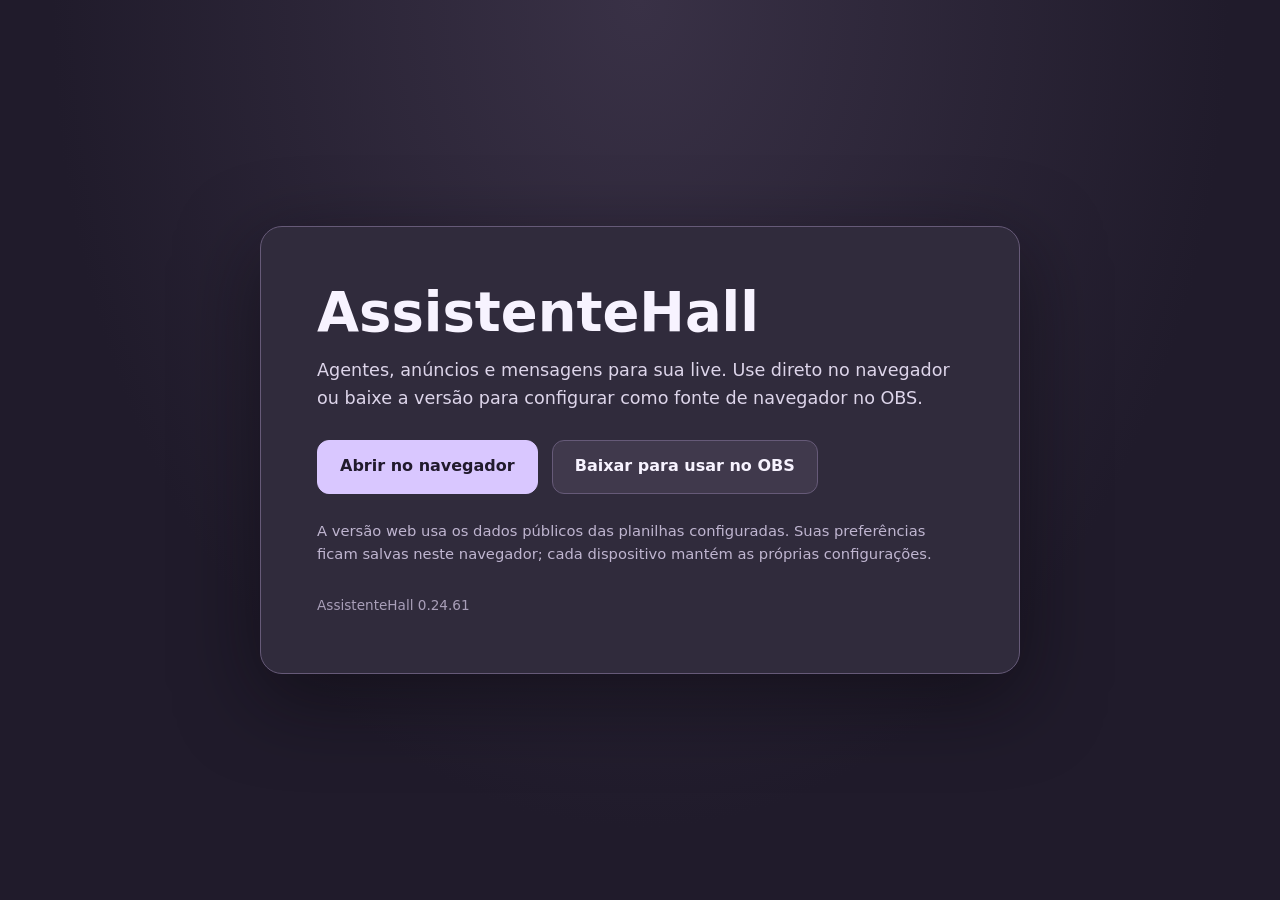
==== commit 0b01afaf: "Atualiza página inicial e pacote OBS para 0.24.61" ====
--- a/index.html
+++ b/index.html
@@ -1,474 +1,13 @@
 <!doctype html>
 <html lang="pt-BR">
 <head>
-  <meta charset="utf-8">
-  <meta name="viewport" content="width=device-width, initial-scale=1">
-  <title>AssistenteHall — 0.24.61</title>
-  <link rel="stylesheet" href="styles/overlay.css?v=0.24.61">
-  <script defer src="core/default-settings.js?v=0.24.61"></script>
-  <script defer src="agents/merlin/merlin-data.js"></script>
-  <script defer src="agents/clippy/clippy-data.js"></script>
-  <script defer src="agents/bonzi/bonzi-data.js"></script>
-  <script defer src="agents/courtney/courtney-data.js"></script>
-  <script defer src="agents/earl/earl-data.js"></script>
-  <script defer src="agents/genie/genie-data.js"></script>
-  <script defer src="agents/peedy/peedy-data.js"></script>
-  <script defer src="agents/robby/robby-data.js"></script>
-  <script defer src="agents/rover/rover-data.js"></script>
-  <script defer src="agents/victor/victor-data.js"></script>
-  <script defer src="agents/catalog.js"></script>
-  <script defer src="data/masterizacoes-teste.js"></script>
-  <script defer src="core/messages.js"></script>
-  <script defer src="core/text-format.js"></script>
-  <script defer src="data/eventos-config.js"></script>
-  <script defer src="core/events.js"></script>
-  <script defer src="core/events-panel.js?v=0.24.59"></script>
-  <script defer src="core/events-auto.js?v=0.24.52"></script>
-  <script defer src="core/agents.js"></script>
-  <script defer src="core/runtime.js"></script>
-  <script defer src="core/animation.js"></script>
-  <script defer src="core/event-image.js?v=0.24.60"></script>
-  <script defer src="core/presentation.js"></script>
-  <script defer src="core/tabs.js"></script>
-  <script defer src="core/merlin-settings.js"></script>
-  <script defer src="core/merlin-panel.js"></script>
-  <script defer src="core/configuration.js?v=0.24.59"></script>
-  <script defer src="core/agent-animations.js"></script>
-  <script defer src="core/selector.js"></script>
-  <script defer src="core/main.js?v=0.24.59"></script>
+<meta charset="utf-8">
+<meta name="viewport" content="width=device-width, initial-scale=1">
+<meta name="theme-color" content="#201b2b">
+<title>AssistenteHall</title>
+<style>
+:root{color-scheme:dark;--bg:#201b2b;--panel:#302b3c;--line:#665a78;--accent:#d9c7ff;--text:#f7f3ff}*{box-sizing:border-box}body{margin:0;background:radial-gradient(ellipse at 50% 0,#393146,var(--bg) 65%);color:var(--text);font:16px/1.55 system-ui,Segoe UI,sans-serif;min-height:100vh;display:grid;place-items:center;padding:24px}.card{width:min(760px,100%);background:var(--panel);border:1px solid var(--line);border-radius:22px;padding:clamp(28px,6vw,56px);box-shadow:0 24px 80px #09070e88}h1{font-size:clamp(2rem,6vw,3.4rem);line-height:1.1;margin:0 0 14px}p{font-size:1.1rem;color:#ddd5ea;margin:0 0 28px}.actions{display:flex;gap:14px;flex-wrap:wrap}a{display:inline-flex;justify-content:center;align-items:center;min-height:54px;padding:12px 22px;border-radius:12px;border:1px solid var(--line);color:var(--text);font-weight:700;text-decoration:none;background:#40394c}a.primary{background:var(--accent);color:#211a2d;border-color:var(--accent)}a:hover{filter:brightness(1.08)}.note{font-size:.92rem;margin:26px 0 0;color:#bfb5d0}footer{font-size:.85rem;color:#a99fb9;margin-top:30px}
+</style>
 </head>
-<body>
-  <div id="startup-loading" class="startup-loading" role="status" aria-live="polite" aria-label="Carregando AssistenteHall">
-    <div class="startup-loading-card">
-      <p id="startup-loading-title">Carregando AssistenteHall…</p>
-      <progress id="startup-loading-progress" max="10" aria-label="Progresso do carregamento"></progress>
-      <p id="startup-loading-detail">Aguardando os arquivos do AssistenteHall…</p>
-    </div>
-  </div>
-  <main id="stage" hidden>
-    <canvas id="agent" width="128" height="128" aria-label="Merlin"></canvas>
-    <div id="bubble" role="status" hidden></div>
-  </main>
-  <section id="settings" aria-labelledby="panel-title" hidden>
-    <header class="panel-header">
-      <div class="panel-heading"><h1 id="panel-title">AssistenteHall</h1><span class="eyebrow">0.24.61</span><p id="selected-agent-name">Carregando…</p></div>
-      <button id="close-panel" type="button" aria-label="Fechar painel">Fechar · F1</button>
-    </header>
-    <nav class="panel-tabs" role="tablist" aria-label="Seções do painel">
-      <button id="tab-mascotes" role="tab" type="button" aria-controls="pane-mascotes" aria-selected="true">Agents</button>
-      <button id="tab-merlin" role="tab" type="button" aria-controls="pane-merlin" aria-selected="false" tabindex="-1">Balão de conversa</button>
-      <button id="tab-anuncios" role="tab" type="button" aria-controls="pane-anuncios" aria-selected="false" tabindex="-1">Anúncios</button>
-      <button id="tab-anuncios-locais" role="tab" type="button" aria-controls="pane-anuncios-locais" aria-selected="false" tabindex="-1">Anúncios locais</button>
-      <button id="tab-merlin-fila" role="tab" type="button" aria-controls="pane-merlin-fila" aria-selected="false" tabindex="-1">Masterizações</button>
-      <button id="tab-sons" role="tab" type="button" aria-controls="pane-sons" aria-selected="false" tabindex="-1">Sons</button>
-      <button id="tab-membros" role="tab" type="button" aria-controls="pane-membros" aria-selected="false" tabindex="-1">Membros</button>
-      <button id="tab-console" role="tab" type="button" aria-controls="pane-console" aria-selected="false" tabindex="-1">Consoles</button>
-      <button id="tab-configuracoes" role="tab" type="button" aria-controls="pane-configuracoes" aria-selected="false" tabindex="-1">Configurações</button>
-      <button id="tab-mensagens" role="tab" type="button" aria-controls="pane-mensagens" aria-selected="false" tabindex="-1" hidden>Mensagens de teste</button>
-    </nav>
-    <section id="pane-mascotes" class="tab-pane" role="tabpanel" aria-labelledby="tab-mascotes">
-      <p class="tab-description">Escolha o Agent que quer editar e teste. Defina também quais Agents vão se alternar nas mensagens.</p>
-      <fieldset id="agent-options"><legend>Agents</legend><div id="agent-grid"></div></fieldset>
-      <fieldset class="agent-presenter-options"><legend>Agents que apresentam mensagens</legend><p class="tab-description">Marque um ou mais Agents. Eles se alternam a cada anúncio, incluindo masterizações e anúncios locais.</p><div id="agent-presenter-grid" role="group" aria-label="Agents que apresentam mensagens"></div></fieldset>
-      <fieldset class="agent-editor">
-        <legend>Editar Agent selecionado</legend>
-        <label for="agent-edit-name">Nome exibido</label>
-        <input id="agent-edit-name" type="text" maxlength="40" autocomplete="off">
-        <label for="agent-edit-width">Tamanho na tela <output id="agent-edit-width-value">192 px</output></label>
-        <input id="agent-edit-width" type="range" min="96" max="400" step="8" value="192">
-        <button id="agent-edit-reset" type="button">Restaurar padrão deste Agent</button>
-        <div class="agent-position-setting">
-          <strong>Local do Agent na tela</strong>
-          <span class="agent-position-hint">Marque um ou mais locais. Com vários marcados, o Agent escolhe entre eles a cada aparição.</span>
-          <div id="agent-position-picker" class="agent-position-picker" role="group" aria-label="Local do Agent na tela">
-            <button type="button" class="agent-position-option" data-position="top-left" aria-pressed="false">Superior esquerdo</button>
-            <button type="button" class="agent-position-option" data-position="top-center" aria-pressed="false">Superior central</button>
-            <button type="button" class="agent-position-option" data-position="top-right" aria-pressed="false">Superior direito</button>
-            <button type="button" class="agent-position-option" data-position="center-left" aria-pressed="false">Centro esquerdo</button>
-            <button type="button" class="agent-position-option" data-position="center" aria-pressed="false">Centro</button>
-            <button type="button" class="agent-position-option" data-position="center-right" aria-pressed="false">Centro direito</button>
-            <button type="button" class="agent-position-option" data-position="bottom-left" aria-pressed="true">Inferior esquerdo</button>
-            <button type="button" class="agent-position-option" data-position="bottom-center" aria-pressed="false">Inferior central</button>
-            <button type="button" class="agent-position-option" data-position="bottom-right" aria-pressed="false">Inferior direito</button>
-          </div>
-        </div>
-        <div class="agent-global-animation-mode">
-          <strong>Modo das animações da mensagem (todos os Agents)</strong>
-          <div class="agent-animation-mode" role="group" aria-label="Modo global das animações da mensagem">
-            <label><input type="radio" name="agent-message-mode" value="loop"><span>Repetir a mesma em loop</span></label>
-            <label><input type="radio" name="agent-message-mode" value="rotate"><span>Alternar entre as escolhidas</span></label>
-          </div>
-        </div>
-
-      </fieldset>
-      <fieldset class="agent-animation-editor">
-        <legend>Animações do anúncio</legend>
-        <p class="tab-description">Cada animação aparece uma vez. Use ▶ para pré-visualizar e marque Entrada, Mensagem ou Saída para incluí-la naquela etapa. Várias opções podem ser marcadas em cada etapa. A configuração vale apenas para o Agent selecionado.</p>
-        <div class="agent-animation-preview">
-          <canvas id="agent-animation-preview-canvas" width="128" height="128" aria-label="Prévia da animação do Agent"></canvas>
-          <div class="agent-animation-preview-info"><strong id="agent-animation-preview-name">Prévia das animações</strong><span>A prévia ampliada fica visível enquanto você percorre as opções.</span><div><button id="agent-animation-preview-sequence" type="button">Prévia completa</button><button id="agent-animation-preview-stop" type="button" disabled>Parar prévia</button></div></div>
-        </div>
-        <div class="agent-animation-tools">
-          <div><label for="agent-animation-search">Animações disponíveis</label><input id="agent-animation-search" type="search" placeholder="Filtrar animações…" autocomplete="off"></div>
-          <button id="agent-animation-reset" type="button">Restaurar opções padrão</button>
-        </div>
-        <div class="agent-animation-list-header"><span>Animação</span><span title="Pré-visualizar">▶</span><span>Entrada</span><span>Mensagem</span><span>Saída</span></div>
-        <div id="agent-animation-list" class="agent-animation-list" aria-live="polite"></div>
-        <p id="agent-animation-status" class="setting-hint" role="status" aria-live="polite">Escolha um Agent para configurar a sequência.</p>
-      </fieldset>
-    </section>
-    <section id="pane-merlin-fila" class="tab-pane" role="tabpanel" aria-labelledby="tab-merlin-fila" hidden>
-      <h2>Masterizações coletadas</h2>
-      <p class="tab-description">A coleta é somente leitura e atualiza automaticamente mesmo com o painel fechado. Confira cada mensagem como ficará no balão; as pendentes são anunciadas da mais antiga para a mais recente.</p>
-      <section class="sheet-collection-controls" aria-labelledby="sheet-collection-title">
-        <div class="sheet-collection-heading">
-          <div><h3 id="sheet-collection-title">Coleta de masterizações</h3><p class="tab-description">Leitura direta da aba Masterizações do Google Sheets. As preferências são salvas neste OBS.</p></div>
-          <button id="merlin-sheet-refresh" type="button">Atualizar agora</button>
-        </div>
-        <div class="sheet-collection-options">
-          <label class="merlin-option"><input id="merlin-auto-collect" type="checkbox" checked><span>Atualizar automaticamente</span></label>
-          <label class="merlin-option"><input id="merlin-show-collected" type="checkbox" checked><span>Mostrar lista coletada</span></label>
-        </div>
-        <p id="merlin-collect-status" role="status" aria-live="polite">Ainda não carreguei as masterizações.</p>
-        <div id="merlin-collected-list" class="merlin-collected-list"></div>
-      </section>
-      <div class="merlin-queue-controls" role="group" aria-label="Controles da fila do Merlin">
-        <button id="merlin-announce-pending" type="button" disabled>Anunciar pendentes agora</button>
-        <button id="merlin-clear-history" type="button" disabled>Limpar cache e buscar novamente</button>
-      </div>
-      <p id="merlin-queue-status" role="status" aria-live="polite">Ainda não carreguei as masterizações.</p>
-      <div id="merlin-queue-list" class="merlin-queue-list" aria-live="polite"></div>
-    </section>
-    <section id="pane-anuncios" class="tab-pane" role="tabpanel" aria-labelledby="tab-anuncios" hidden>
-      <h2>Anúncios de eventos</h2>
-      <p class="tab-description">A lista é carregada ao iniciar e atualizada a cada minuto, sem depender desta aba. Anúncios criados vêm da aba Eventos e seguem as datas e a hora final. Eventos do Hall vêm da aba Geral eventos e aparecem enquanto o Status estiver ativo. As duas listas compartilham as configurações abaixo.</p>
-      <fieldset class="event-image-options event-reading-setting">
-        <legend>Tempo de exibição de cada anúncio</legend>
-        <label for="event-reading-seconds">Segundos por mensagem</label>
-        <input id="event-reading-seconds" type="number" min="3" max="120" step="1" value="20">
-        <span class="setting-hint">Usado nas mensagens desta aba, inclusive na sequência automática.</span>
-      </fieldset>
-      <section class="auto-controls" aria-label="Intervalo automático">
-        <label for="auto-interval">Intervalo geral entre anúncios (minutos)</label>
-        <input id="auto-interval" type="number" min="0" max="10080" step="1" value="120">
-        <p id="auto-status" role="status">Carregando intervalo salvo…</p>
-        <p class="tab-description">O intervalo vale para todos os anúncios selecionados. 0 desativa a apresentação automática. Abrir o painel com F1 pausa a apresentação.</p>
-      </section>
-      <p class="tab-description">Marque quais mensagens podem ser anunciadas automaticamente.</p>
-      <p class="setting-hint">As mensagens aceitam {b}negrito{/b}, {i}itálico{/i}, {u}sublinhado{/u} e {s}riscado{/s}.</p>
-      <fieldset class="event-image-options">
-        <legend>Novos anúncios vêm</legend>
-        <div class="merlin-option-list">
-          <label class="merlin-option"><input type="radio" name="new-event-default-selected" value="true"><span>Ativados</span></label>
-          <label class="merlin-option"><input type="radio" name="new-event-default-selected" value="false"><span>Desativados</span></label>
-        </div>
-      </fieldset>
-      <fieldset class="event-image-options">
-        <legend>Lado da imagem na prévia</legend>
-        <div class="merlin-option-list">
-          <label class="merlin-option"><input type="radio" name="event-image-position" value="left"><span>À esquerda do texto</span></label>
-          <label class="merlin-option"><input type="radio" name="event-image-position" value="right"><span>À direita do texto</span></label>
-        </div>
-      </fieldset>
-      <div class="events-controls" role="group" aria-label="Eventos da planilha">
-        <button id="load-events" type="button">Atualizar mensagens ativas</button>
-        <button id="select-all-events" type="button" disabled>Selecionar todas</button>
-        <button id="select-no-events" type="button" disabled>Desmarcar todas</button>
-        <button id="announce-all-events" type="button" disabled>Anunciar selecionadas agora</button>
-        <button id="stop-events" type="button" disabled>Parar sequência</button>
-      </div>
-      <p id="events-status" role="status">Mensagens ainda não consultadas.</p>
-      <div id="event-announcements" class="event-announcements" aria-live="polite"></div>
-    </section>
-    <section id="pane-anuncios-locais" class="tab-pane" role="tabpanel" aria-labelledby="tab-anuncios-locais" hidden>
-      <h2>Anúncios locais</h2>
-      <p class="tab-description">Crie lembretes para a live sem planilha. Selecione quais podem entrar na sequência automática e ajuste o tempo, o intervalo e a posição da imagem.</p>
-      <fieldset class="event-image-options event-reading-setting local-reading-setting">
-        <legend>Tempo de exibição de cada anúncio local</legend>
-        <label for="local-reading-seconds">Segundos por mensagem</label>
-        <input id="local-reading-seconds" type="number" min="3" max="120" step="1" value="20">
-        <span class="setting-hint">Usado nas apresentações manuais e automáticas.</span>
-      </fieldset>
-      <section class="auto-controls local-auto-controls" aria-label="Intervalo automático dos anúncios locais">
-        <label for="local-auto-interval">Intervalo entre anúncios locais (minutos)</label>
-        <input id="local-auto-interval" type="number" min="0" max="10080" step="1" value="60">
-        <p id="local-auto-status" role="status">Carregando intervalo salvo…</p>
-        <p class="tab-description">0 desativa a apresentação automática dos anúncios locais. O intervalo começa após cada mensagem terminar.</p>
-      </section>
-      <fieldset class="event-image-options">
-        <legend>Lado da imagem na prévia e no balão</legend>
-        <div class="merlin-option-list">
-          <label class="merlin-option"><input type="radio" name="local-image-position" value="left"><span>À esquerda do texto</span></label>
-          <label class="merlin-option"><input type="radio" name="local-image-position" value="right"><span>À direita do texto</span></label>
-
-        </div>
-      </fieldset>
-      <fieldset class="local-announcement-editor">
-        <legend id="local-announcement-editor-title">Criar anúncio</legend>
-        <div class="local-announcement-editor-layout">
-          <div class="local-announcement-editor-fields">
-            <label for="local-announcement-message">Mensagem</label>
-            <textarea id="local-announcement-message" rows="3" maxlength="350" placeholder="Escreva a mensagem para a live"></textarea>
-            <p class="setting-hint">Formatação: {b}negrito{/b}, {i}itálico{/i}, {u}sublinhado{/u} e {s}riscado{/s}.</p>
-            <label for="local-announcement-image">Imagem (URL, opcional)</label>
-            <input id="local-announcement-image" type="url" maxlength="2048" autocomplete="url" placeholder="https://…">
-            <div class="local-announcement-editor-actions">
-              <button id="local-announcement-save" type="button">Adicionar anúncio</button>
-              <button id="local-announcement-cancel" type="button" hidden>Cancelar edição</button>
-            </div>
-            <p id="local-announcement-status" class="setting-hint" role="status" aria-live="polite">As mensagens ficam salvas neste OBS.</p>
-          </div>
-          <aside class="local-announcement-editor-preview" aria-label="Prévia do anúncio local">
-            <h3>Prévia do balão</h3>
-            <div id="local-announcement-preview" class="event-announcement-preview image-left image-size-medium message-width-max mastery-text-medium message-font-arial">
-              <img class="event-announcement-image" alt="" hidden>
-              <div class="event-announcement-text"><p id="local-announcement-preview-message">Sua mensagem aparecerá aqui.</p></div>
-            </div>
-          </aside>
-        </div>
-      </fieldset>
-      <div class="local-announcement-controls">
-        <button id="local-announcement-select-all" type="button">Selecionar locais</button>
-        <button id="local-announcement-select-none" type="button">Desmarcar locais</button>
-        <button id="local-announcement-announce" type="button">Anunciar selecionadas agora</button>
-        <button id="local-announcement-stop" type="button" disabled>Parar sequência</button>
-      </div>
-      <p id="local-announcement-count" class="event-announcements-empty"></p>
-      <div id="local-announcement-list" class="event-announcements" aria-live="polite"></div>
-    </section>
-    <section id="pane-merlin" class="tab-pane" role="tabpanel" aria-labelledby="tab-merlin" hidden>
-      <h2>Balão de conversa</h2>
-      <p class="tab-description">Configure o texto, as imagens e a aparência das mensagens. As escolhas ficam salvas neste OBS.</p>
-      <div class="merlin-settings-grid">
-      <fieldset class="merlin-setting merlin-options merlin-color-setting">
-        <legend>Cor do balão</legend>
-        <label for="merlin-bubble-color-picker">Cor de fundo</label>
-        <div class="bubble-color-controls"><input id="merlin-bubble-color-picker" type="color" value="#fffdf5" aria-label="Escolher cor do balão"><input id="merlin-bubble-color-hex" type="text" value="#fffdf5" maxlength="7" spellcheck="false" aria-label="Código hexadecimal da cor"><button id="merlin-bubble-color-reset" type="button">Restaurar padrão</button></div>
-        <div class="bubble-color-swatches" role="group" aria-label="Cores sugeridas">
-          <button type="button" data-bubble-color="#fffdf5" aria-label="Creme" title="Creme"></button><button type="button" data-bubble-color="#ffffff" aria-label="Branco" title="Branco"></button><button type="button" data-bubble-color="#d9c7ff" aria-label="Lavanda" title="Lavanda"></button><button type="button" data-bubble-color="#bfe7ff" aria-label="Azul claro" title="Azul claro"></button><button type="button" data-bubble-color="#c9f2d1" aria-label="Verde claro" title="Verde claro"></button><button type="button" data-bubble-color="#ffe3a3" aria-label="Amarelo claro" title="Amarelo claro"></button><button type="button" data-bubble-color="#ffc7d4" aria-label="Rosa claro" title="Rosa claro"></button><button type="button" data-bubble-color="#302c3e" aria-label="Roxo escuro" title="Roxo escuro"></button>
-        </div>
-      </fieldset>
-      <div class="merlin-setting merlin-template-setting">
-        <label for="merlin-template">Modelo da mensagem</label>
-          <textarea id="merlin-template" rows="2" maxlength="500" spellcheck="false">{Membro} platinou {Jogo} ({Console}) em {Tempo} — {Evento}</textarea>
-        <p class="setting-hint">Formatação: {b}negrito{/b}, {i}itálico{/i}, {u}sublinhado{/u} e {s}riscado{/s}.</p>
-          <p class="setting-hint">Chaves: <code>{Membro}</code>, <code>{Jogo}</code>, <code>{Console}</code>, <code>{Tempo}</code> e <code>{Evento}</code>.</p>
-          <label for="merlin-reading-seconds">Tempo de exibição da mensagem (segundos)</label>
-          <input id="merlin-reading-seconds" type="number" min="3" max="120" step="1" value="12">
-      </div>
-        <fieldset class="merlin-setting merlin-options">
-          <legend>Tamanho do texto</legend>
-          <div class="merlin-option-list">
-            <label class="merlin-option"><input type="radio" name="merlin-font-size" value="small"><span>Pequeno</span></label>
-            <label class="merlin-option"><input type="radio" name="merlin-font-size" value="medium"><span>Médio</span></label>
-            <label class="merlin-option"><input type="radio" name="merlin-font-size" value="large"><span>Grande</span></label>
-            <label class="merlin-option"><input type="radio" name="merlin-font-size" value="xlarge"><span>Extra grande</span></label>
-          </div>
-        </fieldset>
-        <fieldset class="merlin-setting merlin-options">
-          <legend>Fonte do texto</legend>
-          <div class="merlin-option-list">
-            <label class="merlin-option"><input type="radio" name="merlin-font-family" value="arial"><span style="font-family:Arial,sans-serif">Arial</span></label>
-            <label class="merlin-option"><input type="radio" name="merlin-font-family" value="verdana"><span style="font-family:Verdana,sans-serif">Verdana</span></label>
-            <label class="merlin-option"><input type="radio" name="merlin-font-family" value="trebuchet"><span style="font-family:'Trebuchet MS',sans-serif">Trebuchet MS</span></label>
-            <label class="merlin-option"><input type="radio" name="merlin-font-family" value="georgia"><span style="font-family:Georgia,serif">Georgia</span></label>
-            <label class="merlin-option"><input type="radio" name="merlin-font-family" value="courier"><span style="font-family:'Courier New',monospace">Courier New</span></label>
-          </div>
-        </fieldset>
-        <fieldset class="merlin-setting merlin-options">
-          <legend>Imagens do anúncio</legend>
-          <div class="merlin-option-list">
-            <label class="merlin-option"><input id="merlin-show-game-image" type="checkbox"><span>Mostrar capa do jogo</span></label>
-            <label class="merlin-option"><input id="merlin-show-member-image" type="checkbox"><span>Mostrar foto do membro</span></label>
-          </div>
-        </fieldset>
-        <fieldset class="merlin-setting merlin-options">
-          <legend>Lado da foto do membro</legend>
-          <div class="merlin-option-list">
-            <label class="merlin-option"><input type="radio" name="merlin-member-position" value="left"><span>À esquerda do texto</span></label>
-            <label class="merlin-option"><input type="radio" name="merlin-member-position" value="right"><span>À direita do texto</span></label>
-          </div>
-        </fieldset>
-        <fieldset class="merlin-setting merlin-options">
-          <legend>Lado da capa do jogo</legend>
-          <div class="merlin-option-list">
-            <label class="merlin-option"><input type="radio" name="merlin-game-position" value="left"><span>À esquerda do texto</span></label>
-            <label class="merlin-option"><input type="radio" name="merlin-game-position" value="right"><span>À direita do texto</span></label>
-          </div>
-        </fieldset>
-        <fieldset class="merlin-setting merlin-options">
-          <legend>Formato da foto do membro</legend>
-          <div class="merlin-option-list">
-            <label class="merlin-option"><input type="radio" name="merlin-member-image-shape" value="square"><span>Quadrada</span></label>
-            <label class="merlin-option"><input type="radio" name="merlin-member-image-shape" value="circle"><span>Redonda</span></label>
-
-          </div>
-        </fieldset>
-        <fieldset class="merlin-setting merlin-options">
-          <legend>Tamanho das imagens</legend>
-          <div class="merlin-option-list">
-            <label class="merlin-option"><input type="radio" name="merlin-image-size" value="small"><span>Pequeno</span></label>
-            <label class="merlin-option"><input type="radio" name="merlin-image-size" value="medium"><span>Médio</span></label>
-            <label class="merlin-option"><input type="radio" name="merlin-image-size" value="large"><span>Grande</span></label>
-            <label class="merlin-option"><input type="radio" name="merlin-image-size" value="auto"><span>Automático (altura do texto)</span></label>
-          </div>
-        </fieldset>
-        <fieldset class="merlin-setting merlin-options">
-          <legend>Largura do balão</legend>
-          <p class="setting-hint">O balão se ajusta automaticamente ao conteúdo. O tamanho escolhido é o limite máximo; “Máximo disponível” usa toda a largura livre da tela.</p>
-          <div class="merlin-option-list">
-            <label class="merlin-option"><input type="radio" name="merlin-bubble-width" value="320"><span>320 px</span></label>
-            <label class="merlin-option"><input type="radio" name="merlin-bubble-width" value="400"><span>400 px</span></label>
-            <label class="merlin-option"><input type="radio" name="merlin-bubble-width" value="480"><span>480 px</span></label>
-            <label class="merlin-option"><input type="radio" name="merlin-bubble-width" value="640"><span>640 px</span></label>
-            <label class="merlin-option"><input type="radio" name="merlin-bubble-width" value="800"><span>800 px</span></label>
-            <label class="merlin-option"><input type="radio" name="merlin-bubble-width" value="1000"><span>1000 px</span></label>
-            <label class="merlin-option"><input type="radio" name="merlin-bubble-width" value="1200"><span>1200 px</span></label>
-            <label class="merlin-option"><input type="radio" name="merlin-bubble-width" value="max"><span>Máximo disponível</span></label>
-          </div>
-        </fieldset>
-        <fieldset class="merlin-setting merlin-options">
-          <legend>Como mostrar o tempo</legend>
-          <div class="merlin-option-list">
-            <label class="merlin-option"><input type="radio" name="merlin-time-format" value="human"><span>Horas e minutos</span></label>
-            <label class="merlin-option"><input type="radio" name="merlin-time-format" value="dhm"><span>Dias, horas e minutos</span></label>
-            <label class="merlin-option"><input type="radio" name="merlin-time-format" value="hms"><span>Horas, minutos e segundos</span></label>
-            <label class="merlin-option"><input type="radio" name="merlin-time-format" value="seconds"><span>Total em segundos</span></label>
-          </div>
-        </fieldset>
-        <fieldset class="merlin-setting merlin-options">
-          <legend>Masterizações antigas</legend>
-          <div class="merlin-option-list">
-            <label class="merlin-option"><input type="radio" name="merlin-history-policy" value="new-only"><span>Só as novas, a partir de agora</span></label>
-            <label class="merlin-option"><input type="radio" name="merlin-history-policy" value="unannounced"><span>Todas que ainda não foram anunciadas</span></label>
-          </div>
-        </fieldset>
-      <div class="merlin-preview" id="merlin-preview" role="button" tabindex="0" aria-label="Trocar exemplo aleatório da prévia" title="Clique para trocar o exemplo">
-        <strong>Prévia · clique para trocar o exemplo</strong>
-        <div class="merlin-preview-content">
-          <div id="merlin-preview-bubble" class="merlin-preview-bubble message-width-max">
-            <p id="merlin-template-preview" aria-live="polite">Blumzeira platinou Penguin Land (Master System) em 810 horas e 53 minutos — Penguin Land (Master System)</p>
-          </div>
-        </div>
-      </div>
-      </div>
-      <p id="merlin-settings-status" role="status" class="setting-hint">Preferências salvas neste OBS.</p>
-    </section>
-    <section id="pane-console" class="tab-pane" role="tabpanel" aria-labelledby="tab-console" hidden>
-      <h2>Nomes dos consoles</h2>
-      <p class="tab-description">Escolha como o valor de cada console será exibido quando usar a chave {Console}. Em branco, mantém o nome original do catálogo do Hall.</p>
-      <div id="console-name-list" class="console-name-list"><p class="tab-description">Carregando consoles do Hall…</p></div>
-    </section>
-    <section id="pane-configuracoes" class="tab-pane" role="tabpanel" aria-labelledby="tab-configuracoes" hidden>
-      <h2>Configurações do AssistenteHall</h2>
-      <p class="tab-description">Exporte suas preferências para usar em outro OBS ou cole um JSON salvo. Restaurar os padrões reinicia apenas as configurações; o cache e o histórico de masterizações ficam preservados.</p>
-      <fieldset class="welcome-settings">
-        <legend>Mensagem de boas-vindas</legend>
-        <label class="merlin-option"><input id="welcome-enabled" type="checkbox" checked><span>Mostrar quando o AssistenteHall iniciar</span></label>
-        <label for="welcome-message">Mensagem do Agent</label>
-        <textarea id="welcome-message" rows="3" maxlength="350" placeholder="Olá! Bem-vindo(a) à live. Pressione F1 para abrir o menu."></textarea>
-        <p class="setting-hint">O Agent selecionado fala essa mensagem uma vez ao iniciar. Use F1 para abrir o menu e alterar esta configuração.</p>
-      </fieldset>
-      <div class="configuration-actions">
-        <button id="export-settings" type="button">Exportar configurações</button>
-        <button id="copy-settings" type="button" hidden>Copiar JSON</button>
-        <button id="restore-settings" type="button" class="restore-settings-button">Restaurar padrões</button>
-      </div>
-      <div id="restore-settings-confirmation" class="restore-settings-confirmation" role="group" aria-label="Confirmar restauração" hidden>
-        <p>Isso apaga suas preferências salvas. O cache e o histórico de masterizações serão preservados.</p>
-        <button id="confirm-restore-settings" type="button" class="restore-settings-button">Confirmar restauração</button>
-        <button id="cancel-restore-settings" type="button">Cancelar</button>
-      </div>
-      <p id="configuration-status" class="configuration-status" role="status" aria-live="polite">As configurações ficam salvas neste OBS.</p>
-      <label id="settings-export-label" for="settings-export-data" hidden>JSON das configurações</label>
-      <textarea id="settings-export-data" class="settings-export-data" rows="10" readonly hidden></textarea>
-      <div class="configuration-paste-import">
-        <label for="settings-import-data">Importar configurações copiadas</label>
-        <p class="tab-description">Cole aqui o JSON copiado de outro OBS e importe sem criar um arquivo.</p>
-        <textarea id="settings-import-data" class="settings-export-data" rows="6" placeholder="Cole o conteúdo JSON aqui"></textarea>
-        <button id="import-pasted-settings" type="button">Importar JSON colado</button>
-      </div>
-    </section>
-    <section id="pane-membros" class="tab-pane" role="tabpanel" aria-labelledby="tab-membros" hidden>
-      <h2>Nomes dos membros</h2>
-      <p class="tab-description">Em branco, mantém o nome original da planilha. Escreva um nome para personalizar; inclua * no campo para impedir que as masterizações desse membro sejam anunciadas.</p>
-      <div id="member-name-list" class="console-name-list"><p class="tab-description">Os membros aparecem depois da primeira coleta.</p></div>
-    </section>
-    <section id="pane-sons" class="tab-pane" role="tabpanel" aria-labelledby="tab-sons" hidden>
-      <h2>Sons dos anúncios</h2>
-      <p class="tab-description">Configure ativação, efeito, arquivo de áudio e volume separadamente para cada tipo de mensagem.</p>
-      <div class="sound-category-grid">
-        <fieldset class="sound-category-setting" data-sound-category="masterizations">
-          <legend>Masterizações</legend>
-          <label class="merlin-option"><input type="checkbox" data-sound-enabled><span>Ativar som</span></label>
-          <strong>Som escolhido</strong>
-          <div class="merlin-sound-type-options" role="radiogroup" aria-label="Som de masterizações">
-            <label class="merlin-option"><input type="radio" name="sound-type-masterizations" value="magic"><span>Sino mágico</span></label><label class="merlin-option"><input type="radio" name="sound-type-masterizations" value="arcade"><span>Arcade</span></label><label class="merlin-option"><input type="radio" name="sound-type-masterizations" value="coin"><span>Moeda retrô</span></label><label class="merlin-option"><input type="radio" name="sound-type-masterizations" value="soft"><span>Aviso suave</span></label><label class="merlin-option"><input type="radio" name="sound-type-masterizations" value="custom"><span>Arquivo personalizado</span></label>
-          </div>
-          <div class="merlin-sound-file"><button type="button" data-sound-choose>Escolher arquivo de áudio</button><button type="button" data-sound-remove>Remover arquivo</button><input type="file" data-sound-file accept="audio/*" hidden><span class="setting-hint" data-sound-name>Nenhum arquivo personalizado carregado. Máximo: 650 KB.</span></div>
-          <label>Volume <output data-sound-volume-value>35%</output></label><input type="range" data-sound-volume min="0" max="100" step="1" value="35"><button type="button" data-sound-test>Testar som</button>
-
-        </fieldset>
-        <fieldset class="sound-category-setting" data-sound-category="announcements">
-          <legend>Anúncios</legend>
-          <label class="merlin-option"><input type="checkbox" data-sound-enabled><span>Ativar som</span></label>
-          <strong>Som escolhido</strong>
-          <div class="merlin-sound-type-options" role="radiogroup" aria-label="Som dos anúncios">
-            <label class="merlin-option"><input type="radio" name="sound-type-announcements" value="magic"><span>Sino mágico</span></label><label class="merlin-option"><input type="radio" name="sound-type-announcements" value="arcade"><span>Arcade</span></label><label class="merlin-option"><input type="radio" name="sound-type-announcements" value="coin"><span>Moeda retrô</span></label><label class="merlin-option"><input type="radio" name="sound-type-announcements" value="soft"><span>Aviso suave</span></label><label class="merlin-option"><input type="radio" name="sound-type-announcements" value="custom"><span>Arquivo personalizado</span></label>
-          </div>
-          <div class="merlin-sound-file"><button type="button" data-sound-choose>Escolher arquivo de áudio</button><button type="button" data-sound-remove>Remover arquivo</button><input type="file" data-sound-file accept="audio/*" hidden><span class="setting-hint" data-sound-name>Nenhum arquivo personalizado carregado. Máximo: 650 KB.</span></div>
-          <label>Volume <output data-sound-volume-value>35%</output></label><input type="range" data-sound-volume min="0" max="100" step="1" value="35"><button type="button" data-sound-test>Testar som</button>
-        </fieldset>
-        <fieldset class="sound-category-setting" data-sound-category="localAnnouncements">
-          <legend>Anúncios locais</legend>
-          <label class="merlin-option"><input type="checkbox" data-sound-enabled><span>Ativar som</span></label>
-          <strong>Som escolhido</strong>
-          <div class="merlin-sound-type-options" role="radiogroup" aria-label="Som dos anúncios locais">
-            <label class="merlin-option"><input type="radio" name="sound-type-localAnnouncements" value="magic"><span>Sino mágico</span></label><label class="merlin-option"><input type="radio" name="sound-type-localAnnouncements" value="arcade"><span>Arcade</span></label><label class="merlin-option"><input type="radio" name="sound-type-localAnnouncements" value="coin"><span>Moeda retrô</span></label><label class="merlin-option"><input type="radio" name="sound-type-localAnnouncements" value="soft"><span>Aviso suave</span></label><label class="merlin-option"><input type="radio" name="sound-type-localAnnouncements" value="custom"><span>Arquivo personalizado</span></label>
-          </div>
-          <div class="merlin-sound-file"><button type="button" data-sound-choose>Escolher arquivo de áudio</button><button type="button" data-sound-remove>Remover arquivo</button><input type="file" data-sound-file accept="audio/*" hidden><span class="setting-hint" data-sound-name>Nenhum arquivo personalizado carregado. Máximo: 650 KB.</span></div>
-          <label>Volume <output data-sound-volume-value>35%</output></label><input type="range" data-sound-volume min="0" max="100" step="1" value="35"><button type="button" data-sound-test>Testar som</button>
-        </fieldset>
-      </div>
-    </section>
-    <section id="pane-mensagens" class="tab-pane" role="tabpanel" aria-labelledby="tab-mensagens" hidden>
-      <h2>Mensagens de teste</h2>
-      <p class="tab-description">Exemplos locais para conferir o balão e as animações, sem consultar a planilha.</p>
-      <div class="message-choice" role="group" aria-labelledby="message-choice-label">
-        <span id="message-choice-label">Escolha o exemplo</span>
-        <button id="example-curto" type="button" aria-pressed="true">Nomes curtos</button>
-        <button id="example-longo" type="button" aria-pressed="false">Nomes longos</button>
-        <button id="example-saudacao" type="button" aria-pressed="false">Saudação</button>
-      </div>
-      <button id="test-agent" type="button" disabled>Testar personagem</button>
-      <p class="panel-hint">O teste fecha o painel e executa entrada, mensagem e saída. Reabra com F1 para continuar.</p>
-    </section>
-    <footer class="panel-footer">
-      <p id="panel-status" role="status" aria-live="polite">Carregando personagens…</p>
-      <p id="storage-note"></p>
-    </footer>
-  </section>
-</body>
-</html>
-
-
-
-
-
-
-
-
-
-
-
-
-
-
-
-
-
-
-
-
-
-
+<body><main class="card"><h1>AssistenteHall</h1><p>Agentes, anúncios e mensagens para sua live. Use direto no navegador ou baixe a versão para configurar como fonte de navegador no OBS.</p><div class="actions"><a class="primary" href="app/">Abrir no navegador</a><a href="https://github.com/666020/AssistenteLive/archive/refs/heads/obs-package-0.24.61.zip" download>Baixar para usar no OBS</a></div><p class="note">A versão web usa os dados públicos das planilhas configuradas. Suas preferências ficam salvas neste navegador; cada dispositivo mantém as próprias configurações.</p><footer>AssistenteHall 0.24.61</footer></main></body>
+</html>
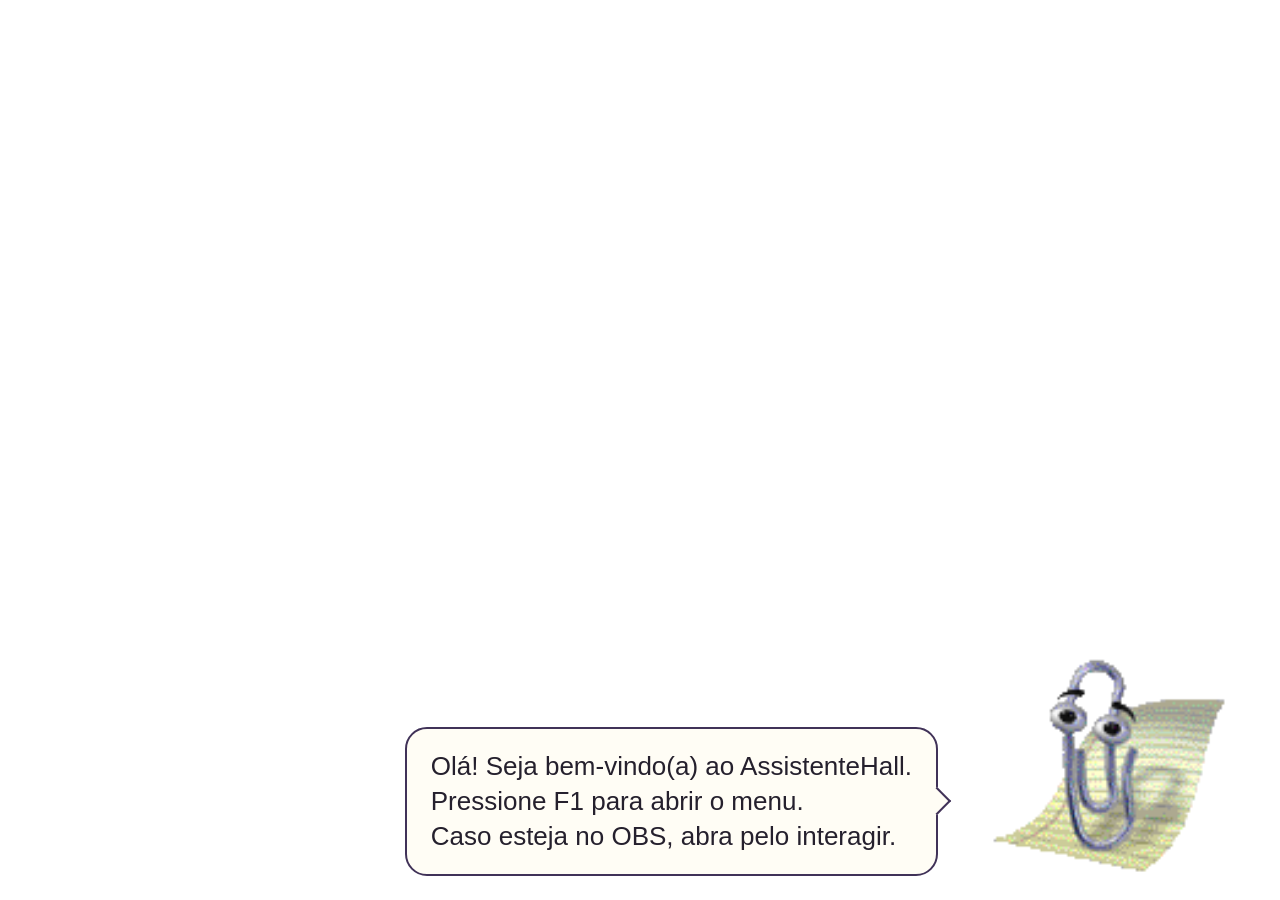
==== commit 72e3a543: "Publica AssistenteHall 0.24.76 para OBS" ====
--- a/index.html
+++ b/index.html
@@ -1,13 +1,501 @@
-<!doctype html>
-<html lang="pt-BR">
-<head>
-<meta charset="utf-8">
-<meta name="viewport" content="width=device-width, initial-scale=1">
-<meta name="theme-color" content="#201b2b">
-<title>AssistenteHall</title>
-<style>
-:root{color-scheme:dark;--bg:#201b2b;--panel:#302b3c;--line:#665a78;--accent:#d9c7ff;--text:#f7f3ff}*{box-sizing:border-box}body{margin:0;background:radial-gradient(ellipse at 50% 0,#393146,var(--bg) 65%);color:var(--text);font:16px/1.55 system-ui,Segoe UI,sans-serif;min-height:100vh;display:grid;place-items:center;padding:24px}.card{width:min(760px,100%);background:var(--panel);border:1px solid var(--line);border-radius:22px;padding:clamp(28px,6vw,56px);box-shadow:0 24px 80px #09070e88}h1{font-size:clamp(2rem,6vw,3.4rem);line-height:1.1;margin:0 0 14px}p{font-size:1.1rem;color:#ddd5ea;margin:0 0 28px}.actions{display:flex;gap:14px;flex-wrap:wrap}a{display:inline-flex;justify-content:center;align-items:center;min-height:54px;padding:12px 22px;border-radius:12px;border:1px solid var(--line);color:var(--text);font-weight:700;text-decoration:none;background:#40394c}a.primary{background:var(--accent);color:#211a2d;border-color:var(--accent)}a:hover{filter:brightness(1.08)}.note{font-size:.92rem;margin:26px 0 0;color:#bfb5d0}footer{font-size:.85rem;color:#a99fb9;margin-top:30px}
-</style>
-</head>
-<body><main class="card"><h1>AssistenteHall</h1><p>Agentes, anúncios e mensagens para sua live. Use direto no navegador ou baixe a versão para configurar como fonte de navegador no OBS.</p><div class="actions"><a class="primary" href="app/">Abrir no navegador</a><a href="https://github.com/666020/AssistenteLive/archive/refs/heads/obs-package-0.24.61.zip" download>Baixar para usar no OBS</a></div><p class="note">A versão web usa os dados públicos das planilhas configuradas. Suas preferências ficam salvas neste navegador; cada dispositivo mantém as próprias configurações.</p><footer>AssistenteHall 0.24.61</footer></main></body>
-</html>+<!doctype html>
+<html lang="pt-BR">
+<head>
+  <meta charset="utf-8">
+  <meta name="viewport" content="width=device-width, initial-scale=1">
+  <title>AssistenteHall — 0.24.76</title>
+  <link rel="stylesheet" href="styles/overlay.css?v=0.24.76">
+  <script defer src="agents/merlin/merlin-data.js"></script>
+  <script defer src="agents/clippy/clippy-data.js"></script>
+  <script defer src="agents/bonzi/bonzi-data.js"></script>
+  <script defer src="agents/courtney/courtney-data.js"></script>
+  <script defer src="agents/earl/earl-data.js"></script>
+  <script defer src="agents/genie/genie-data.js"></script>
+  <script defer src="agents/peedy/peedy-data.js"></script>
+  <script defer src="agents/robby/robby-data.js"></script>
+  <script defer src="agents/rover/rover-data.js"></script>
+  <script defer src="agents/victor/victor-data.js"></script>
+  <script defer src="agents/catalog.js"></script>
+  <script defer src="data/masterizacoes-teste.js"></script>
+  <script defer src="core/messages.js"></script>
+  <script defer src="core/text-format.js"></script>
+  <script defer src="data/eventos-config.js"></script>
+  <script defer src="core/events.js"></script>
+  <script defer src="core/events-panel.js?v=0.24.76"></script>
+  <script defer src="core/events-auto.js?v=0.24.52"></script>
+  <script defer src="core/agents.js"></script>
+  <script defer src="core/runtime.js"></script>
+  <script defer src="core/animation.js"></script>
+  <script defer src="core/event-image.js?v=0.24.51"></script>
+  <script defer src="core/presentation.js"></script>
+  <script defer src="core/tabs.js"></script>
+  <script defer src="core/merlin-settings.js?v=0.24.76"></script>
+  <script defer src="core/merlin-panel.js?v=0.24.76"></script>
+  <script defer src="core/configuration.js?v=0.24.76"></script>
+  <script defer src="core/agent-animations.js"></script>
+  <script defer src="core/selector.js"></script>
+  <script defer src="core/main.js?v=0.24.76"></script>
+</head>
+<body>
+  <div id="startup-loading" class="startup-loading" role="status" aria-live="polite" aria-label="Carregando AssistenteHall">
+    <div class="startup-loading-card">
+      <p id="startup-loading-title">Carregando AssistenteHall…</p>
+      <progress id="startup-loading-progress" max="10" aria-label="Progresso do carregamento"></progress>
+      <p id="startup-loading-detail">Aguardando os arquivos do AssistenteHall…</p>
+    </div>
+  </div>
+  <main id="stage" hidden>
+    <canvas id="agent" width="128" height="128" aria-label="Merlin"></canvas>
+    <div id="bubble" role="status" hidden></div>
+  </main>
+  <section id="settings" aria-labelledby="panel-title" hidden>
+    <header class="panel-header">
+      <div class="panel-heading"><h1 id="panel-title">AssistenteHall</h1><span class="eyebrow">0.24.76</span><p id="selected-agent-name">Carregando…</p></div>
+      <button id="close-panel" type="button" aria-label="Fechar painel">Fechar · F1</button>
+    </header>
+    <nav class="panel-tabs" role="tablist" aria-label="Seções do painel">
+      <button id="tab-mascotes" role="tab" type="button" aria-controls="pane-mascotes" aria-selected="true">Agents</button>
+      <button id="tab-merlin" role="tab" type="button" aria-controls="pane-merlin" aria-selected="false" tabindex="-1">Balão de conversa</button>
+      <button id="tab-anuncios" role="tab" type="button" aria-controls="pane-anuncios" aria-selected="false" tabindex="-1">Anúncios</button>
+      <button id="tab-anuncios-locais" role="tab" type="button" aria-controls="pane-anuncios-locais" aria-selected="false" tabindex="-1">Anúncios locais</button>
+      <button id="tab-merlin-fila" role="tab" type="button" aria-controls="pane-merlin-fila" aria-selected="false" tabindex="-1">Masterizações</button>
+      <button id="tab-sons" role="tab" type="button" aria-controls="pane-sons" aria-selected="false" tabindex="-1">Sons</button>
+      <button id="tab-membros" role="tab" type="button" aria-controls="pane-membros" aria-selected="false" tabindex="-1">Membros</button>
+      <button id="tab-console" role="tab" type="button" aria-controls="pane-console" aria-selected="false" tabindex="-1">Consoles</button>
+      <button id="tab-configuracoes" role="tab" type="button" aria-controls="pane-configuracoes" aria-selected="false" tabindex="-1">Configurações</button>
+      <button id="tab-mensagens" role="tab" type="button" aria-controls="pane-mensagens" aria-selected="false" tabindex="-1" hidden>Mensagens de teste</button>
+    </nav>
+    <section id="pane-mascotes" class="tab-pane" role="tabpanel" aria-labelledby="tab-mascotes">
+      <p class="tab-description">Escolha o Agent que quer editar e teste. Defina também quais Agents vão se alternar nas mensagens.</p>
+      <fieldset class="agent-presenter-options"><legend>Agents que apresentam mensagens</legend><p class="tab-description">Marque um ou mais Agents. Eles se alternam a cada anúncio, incluindo masterizações e anúncios locais.</p><div id="agent-presenter-grid" role="group" aria-label="Agents que apresentam mensagens"></div></fieldset>
+      <fieldset id="agent-options"><legend>Agents</legend><div id="agent-grid"></div></fieldset>
+      <fieldset class="agent-editor">
+        <legend>Editar Agent selecionado</legend>
+        <label for="agent-edit-name">Nome exibido</label>
+        <input id="agent-edit-name" type="text" maxlength="40" autocomplete="off">
+        <label for="agent-edit-width">Tamanho na tela <output id="agent-edit-width-value">192 px</output></label>
+        <input id="agent-edit-width" type="range" min="96" max="400" step="8" value="192">
+        <button id="agent-edit-reset" type="button">Restaurar padrão deste Agent</button>
+        <div class="agent-position-setting">
+          <strong>Local do Agent na tela</strong>
+          <span class="agent-position-hint">Marque um ou mais locais. Com vários marcados, o Agent escolhe entre eles a cada aparição.</span>
+          <div id="agent-position-picker" class="agent-position-picker" role="group" aria-label="Local do Agent na tela">
+            <button type="button" class="agent-position-option" data-position="top-left" aria-pressed="false">Superior esquerdo</button>
+            <button type="button" class="agent-position-option" data-position="top-center" aria-pressed="false">Superior central</button>
+            <button type="button" class="agent-position-option" data-position="top-right" aria-pressed="false">Superior direito</button>
+            <button type="button" class="agent-position-option" data-position="center-left" aria-pressed="false">Centro esquerdo</button>
+            <button type="button" class="agent-position-option" data-position="center" aria-pressed="false">Centro</button>
+            <button type="button" class="agent-position-option" data-position="center-right" aria-pressed="false">Centro direito</button>
+            <button type="button" class="agent-position-option" data-position="bottom-left" aria-pressed="true">Inferior esquerdo</button>
+            <button type="button" class="agent-position-option" data-position="bottom-center" aria-pressed="false">Inferior central</button>
+            <button type="button" class="agent-position-option" data-position="bottom-right" aria-pressed="false">Inferior direito</button>
+          </div>
+        </div>
+        <div class="agent-global-animation-mode">
+          <strong>Modo das animações da mensagem (todos os Agents)</strong>
+          <div class="agent-animation-mode" role="group" aria-label="Modo global das animações da mensagem">
+            <label><input type="radio" name="agent-message-mode" value="loop"><span>Repetir a mesma em loop</span></label>
+            <label><input type="radio" name="agent-message-mode" value="rotate"><span>Alternar entre as escolhidas</span></label>
+          </div>
+        </div>
+      </fieldset>
+      <fieldset class="agent-animation-editor">
+        <legend>Animações do anúncio</legend>
+        <p class="tab-description">Cada animação aparece uma vez. Use ▶ para pré-visualizar e marque Entrada, Mensagem ou Saída para incluí-la naquela etapa. Várias opções podem ser marcadas em cada etapa. A configuração vale apenas para o Agent selecionado.</p>
+        <div class="agent-animation-preview">
+          <canvas id="agent-animation-preview-canvas" width="128" height="128" aria-label="Prévia da animação do Agent"></canvas>
+          <div class="agent-animation-preview-info"><strong id="agent-animation-preview-name">Prévia das animações</strong><span>A prévia ampliada fica visível enquanto você percorre as opções.</span><div><button id="agent-animation-preview-sequence" type="button">Prévia completa</button><button id="agent-animation-preview-stop" type="button" disabled>Parar prévia</button></div></div>
+        </div>
+        <div class="agent-animation-tools">
+          <div><label for="agent-animation-search">Animações disponíveis</label><input id="agent-animation-search" type="search" placeholder="Filtrar animações…" autocomplete="off"></div>
+          <button id="agent-animation-reset" type="button">Restaurar opções padrão</button>
+        </div>
+        <div class="agent-animation-list-header"><span>Animação</span><span title="Pré-visualizar">▶</span><span>Entrada</span><span>Mensagem</span><span>Saída</span></div>
+        <div id="agent-animation-list" class="agent-animation-list" aria-live="polite"></div>
+        <p id="agent-animation-status" class="setting-hint" role="status" aria-live="polite">Escolha um Agent para configurar a sequência.</p>
+      </fieldset>
+    </section>
+    <section id="pane-merlin-fila" class="tab-pane" role="tabpanel" aria-labelledby="tab-merlin-fila" hidden>
+      <h2>Masterizações coletadas</h2>
+      <details ontoggle="if(this.open &amp;&amp; !this.querySelector('iframe').hasAttribute('src')) this.querySelector('iframe').src=this.querySelector('iframe').dataset.url"><summary>Consultar platina por membro e jogo</summary>
+        <iframe title="Consulta de platinas" data-url="https://assistentelive.cleitondiles32.workers.dev/consulta" style="width:100%;height:24rem;border:0"></iframe>
+      </details>
+      <p class="tab-description">A lista mostra todas as masterizações da planilha. A coleta é somente leitura e atualiza automaticamente mesmo com o painel fechado; apenas as platinas após o marco atual entram na fila de anúncios.</p>
+      <section class="sheet-collection-controls" aria-labelledby="sheet-collection-title">
+        <div class="sheet-collection-heading">
+          <div><h3 id="sheet-collection-title">Coleta de masterizações</h3><p class="tab-description">Leitura direta da aba Masterizações do Google Sheets. As preferências são salvas neste OBS.</p></div>
+          <button id="merlin-sheet-refresh" type="button">Atualizar agora</button>
+        </div>
+        <div class="sheet-collection-options">
+          <label class="merlin-option"><input id="merlin-auto-collect" type="checkbox" checked><span>Atualizar automaticamente</span></label>
+          <label class="merlin-option"><input id="merlin-show-collected" type="checkbox" checked><span>Mostrar lista coletada</span></label>
+        </div>
+        <p id="merlin-collect-status" role="status" aria-live="polite">Ainda não carreguei as masterizações.</p>
+        <div id="merlin-collected-list" class="merlin-collected-list"></div>
+      </section>
+      <div class="merlin-queue-controls" role="group" aria-label="Controles da fila do Merlin">
+        <button id="merlin-announce-pending" type="button" disabled>Anunciar pendentes agora</button>
+        <button id="merlin-clear-history" type="button" disabled>Limpar cache e buscar novamente</button>
+      </div>
+      <p id="merlin-queue-status" role="status" aria-live="polite">Ainda não carreguei as masterizações.</p>
+      <div id="merlin-queue-list" class="merlin-queue-list" aria-live="polite"></div>
+    </section>
+    <section id="pane-anuncios" class="tab-pane" role="tabpanel" aria-labelledby="tab-anuncios" hidden>
+      <h2>Anúncios de eventos</h2>
+      <p class="tab-description">A lista é carregada ao iniciar e atualizada a cada minuto, sem depender desta aba. Anúncios criados vêm da aba Eventos e seguem as datas e a hora final. Eventos do Hall vêm da aba Geral eventos e aparecem enquanto o Status estiver ativo. As duas listas compartilham as configurações abaixo.</p>
+      <fieldset class="event-image-options event-reading-setting">
+        <legend>Tempo de exibição de cada anúncio</legend>
+        <label for="event-reading-seconds">Segundos por mensagem</label>
+        <input id="event-reading-seconds" type="number" min="3" max="120" step="1" value="20">
+        <span class="setting-hint">Usado nas mensagens desta aba, inclusive na sequência automática.</span>
+      </fieldset>
+      <section class="auto-controls" aria-label="Intervalo automático">
+        <label for="auto-interval">Intervalo geral entre anúncios (minutos)</label>
+        <input id="auto-interval" type="number" min="0" max="10080" step="1" value="120">
+        <p id="auto-status" role="status">Carregando intervalo salvo…</p>
+        <p class="tab-description">O intervalo vale para todos os anúncios selecionados. 0 desativa a apresentação automática. Abrir o painel com F1 pausa a apresentação.</p>
+      </section>
+      <p class="tab-description">Marque quais mensagens podem ser anunciadas automaticamente.</p>
+      <p class="setting-hint">As mensagens aceitam {b}negrito{/b}, {i}itálico{/i}, {u}sublinhado{/u} e {s}riscado{/s}.</p>
+      <fieldset class="event-image-options">
+        <legend>Novos anúncios vêm</legend>
+        <div class="merlin-option-list">
+          <label class="merlin-option"><input type="radio" name="new-event-default-selected" value="true"><span>Ativados</span></label>
+          <label class="merlin-option"><input type="radio" name="new-event-default-selected" value="false"><span>Desativados</span></label>
+        </div>
+      </fieldset>
+      <fieldset class="event-image-options">
+        <legend>Lado da imagem na prévia</legend>
+        <div class="merlin-option-list">
+          <label class="merlin-option"><input type="radio" name="event-image-position" value="left"><span>À esquerda do texto</span></label>
+          <label class="merlin-option"><input type="radio" name="event-image-position" value="right"><span>À direita do texto</span></label>
+        </div>
+      </fieldset>
+      <div class="events-controls" role="group" aria-label="Eventos da planilha">
+        <button id="load-events" type="button">Atualizar mensagens ativas</button>
+        <button id="select-all-events" type="button" disabled>Selecionar todas</button>
+        <button id="select-no-events" type="button" disabled>Desmarcar todas</button>
+        <button id="announce-all-events" type="button" disabled>Anunciar selecionadas agora</button>
+        <button id="stop-events" type="button" disabled>Parar sequência</button>
+      </div>
+      <p id="events-status" role="status">Mensagens ainda não consultadas.</p>
+      <div id="event-announcements" class="event-announcements" aria-live="polite"></div>
+    </section>
+    <section id="pane-anuncios-locais" class="tab-pane" role="tabpanel" aria-labelledby="tab-anuncios-locais" hidden>
+      <h2>Anúncios locais</h2>
+      <p class="tab-description">Crie lembretes para a live sem planilha. Selecione quais podem entrar na sequência automática e ajuste o tempo, o intervalo e a posição da imagem.</p>
+      <fieldset class="event-image-options event-reading-setting local-reading-setting">
+        <legend>Tempo de exibição de cada anúncio local</legend>
+        <label for="local-reading-seconds">Segundos por mensagem</label>
+        <input id="local-reading-seconds" type="number" min="3" max="120" step="1" value="20">
+        <span class="setting-hint">Usado nas apresentações manuais e automáticas.</span>
+      </fieldset>
+      <section class="auto-controls local-auto-controls" aria-label="Intervalo automático dos anúncios locais">
+        <label for="local-auto-interval">Intervalo entre anúncios locais (minutos)</label>
+        <input id="local-auto-interval" type="number" min="0" max="10080" step="1" value="60">
+        <p id="local-auto-status" role="status">Carregando intervalo salvo…</p>
+        <p class="tab-description">0 desativa a apresentação automática dos anúncios locais. O intervalo começa após cada mensagem terminar.</p>
+      </section>
+      <fieldset class="event-image-options">
+        <legend>Lado da imagem na prévia e no balão</legend>
+        <div class="merlin-option-list">
+          <label class="merlin-option"><input type="radio" name="local-image-position" value="left"><span>À esquerda do texto</span></label>
+          <label class="merlin-option"><input type="radio" name="local-image-position" value="right"><span>À direita do texto</span></label>
+        </div>
+      </fieldset>
+      <fieldset class="local-announcement-editor">
+        <legend id="local-announcement-editor-title">Criar anúncio</legend>
+        <div class="local-announcement-editor-layout">
+          <div class="local-announcement-editor-fields">
+            <label for="local-announcement-message">Mensagem</label>
+            <textarea id="local-announcement-message" rows="3" maxlength="350" placeholder="Escreva a mensagem para a live"></textarea>
+            <p class="setting-hint">Formatação: {b}negrito{/b}, {i}itálico{/i}, {u}sublinhado{/u} e {s}riscado{/s}.</p>
+            <label for="local-announcement-image">Imagem (URL, opcional)</label>
+            <input id="local-announcement-image" type="url" maxlength="2048" autocomplete="url" placeholder="https://…">
+            <div class="local-announcement-editor-actions">
+              <button id="local-announcement-save" type="button">Adicionar anúncio</button>
+              <button id="local-announcement-cancel" type="button" hidden>Cancelar edição</button>
+            </div>
+            <p id="local-announcement-status" class="setting-hint" role="status" aria-live="polite">As mensagens ficam salvas neste OBS.</p>
+          </div>
+          <aside class="local-announcement-editor-preview" aria-label="Prévia do anúncio local">
+            <h3>Prévia do balão</h3>
+            <div id="local-announcement-preview" class="event-announcement-preview image-left image-size-medium message-width-max mastery-text-medium message-font-arial">
+              <img class="event-announcement-image" alt="" hidden>
+              <div class="event-announcement-text"><p id="local-announcement-preview-message">Sua mensagem aparecerá aqui.</p></div>
+            </div>
+          </aside>
+        </div>
+      </fieldset>
+      <div class="local-announcement-controls">
+        <button id="local-announcement-select-all" type="button">Selecionar locais</button>
+        <button id="local-announcement-select-none" type="button">Desmarcar locais</button>
+        <button id="local-announcement-announce" type="button">Anunciar selecionadas agora</button>
+        <button id="local-announcement-stop" type="button" disabled>Parar sequência</button>
+      </div>
+      <p id="local-announcement-count" class="event-announcements-empty"></p>
+      <div id="local-announcement-list" class="event-announcements" aria-live="polite"></div>
+    </section>
+    <section id="pane-merlin" class="tab-pane" role="tabpanel" aria-labelledby="tab-merlin" hidden>
+      <h2>Balão de conversa</h2>
+      <p class="tab-description">Configure o texto, as imagens e a aparência das mensagens. As escolhas ficam salvas neste OBS.</p>
+      <div class="merlin-settings-grid">
+      <fieldset class="merlin-setting merlin-options merlin-color-setting">
+        <legend>Cor do balão</legend>
+        <label for="merlin-bubble-color-picker">Cor de fundo</label>
+        <div class="bubble-color-controls"><input id="merlin-bubble-color-picker" type="color" value="#fffdf5" aria-label="Escolher cor do balão"><input id="merlin-bubble-color-hex" type="text" value="#fffdf5" maxlength="7" spellcheck="false" aria-label="Código hexadecimal da cor"><button id="merlin-bubble-color-reset" type="button">Restaurar padrão</button></div>
+        <div class="bubble-color-swatches" role="group" aria-label="Cores sugeridas">
+          <button type="button" data-bubble-color="#fffdf5" aria-label="Creme" title="Creme"></button><button type="button" data-bubble-color="#ffffff" aria-label="Branco" title="Branco"></button><button type="button" data-bubble-color="#d9c7ff" aria-label="Lavanda" title="Lavanda"></button><button type="button" data-bubble-color="#bfe7ff" aria-label="Azul claro" title="Azul claro"></button><button type="button" data-bubble-color="#c9f2d1" aria-label="Verde claro" title="Verde claro"></button><button type="button" data-bubble-color="#ffe3a3" aria-label="Amarelo claro" title="Amarelo claro"></button><button type="button" data-bubble-color="#ffc7d4" aria-label="Rosa claro" title="Rosa claro"></button><button type="button" data-bubble-color="#302c3e" aria-label="Roxo escuro" title="Roxo escuro"></button>
+        </div>
+      </fieldset>
+      <div class="merlin-setting merlin-template-setting">
+        <div class="merlin-message-tabs" role="tablist" aria-label="Tipo de mensagem">
+          <button id="merlin-message-tab-mastery" class="merlin-message-tab" type="button" role="tab" aria-selected="true" aria-controls="merlin-message-panel-mastery" tabindex="0" data-merlin-message-tab="mastery">Masterização</button>
+          <button id="merlin-message-tab-recruit" class="merlin-message-tab" type="button" role="tab" aria-selected="false" aria-controls="merlin-message-panel-recruit" tabindex="-1" data-merlin-message-tab="recruit">Recrutamento</button>
+        </div>
+        <div id="merlin-message-panel-mastery" class="merlin-message-panel" role="tabpanel" aria-labelledby="merlin-message-tab-mastery" data-merlin-message-panel="mastery">
+          <label for="merlin-template">Modelo da mensagem</label>
+          <textarea id="merlin-template" rows="2" maxlength="500" spellcheck="false">{Membro} platinou {Jogo} ({Console}) em {Tempo} — {Evento}</textarea>
+          <p class="setting-hint">Formatação: {b}negrito{/b}, {i}itálico{/i}, {u}sublinhado{/u} e {s}riscado{/s}.</p>
+          <p class="setting-hint">Chaves: <code>{Membro}</code>, <code>{Jogo}</code>, <code>{Console}</code>, <code>{Tempo}</code> e <code>{Evento}</code>.</p>
+        </div>
+        <div id="merlin-message-panel-recruit" class="merlin-message-panel recruit-message-settings" role="tabpanel" aria-labelledby="merlin-message-tab-recruit" data-merlin-message-panel="recruit" hidden>
+          <label class="merlin-option"><input id="recruits-enabled" type="checkbox" checked><span>Anunciar platinas que tornam um recruta membro</span></label>
+          <label for="recruits-template">Texto da mensagem de recruta</label>
+          <textarea id="recruits-template" rows="3" maxlength="500" spellcheck="false">{Membro} entrou para o Hall ao platinar
+{Jogo} ({Console})
+em {Tempo}</textarea>
+          <p class="setting-hint">Formatação: {b}negrito{/b}, {i}itálico{/i}, {u}sublinhado{/u} e {s}riscado{/s}. Use também {Membro}, {Jogo}, {Console}, {Tempo} e {Evento}.</p>
+        </div>
+        <label for="merlin-reading-seconds">Tempo de exibição da mensagem (segundos)</label>
+        <input id="merlin-reading-seconds" type="number" min="3" max="120" step="1" value="12">
+      </div>
+        <fieldset class="merlin-setting merlin-options">
+          <legend>Tamanho do texto</legend>
+          <div class="merlin-option-list">
+            <label class="merlin-option"><input type="radio" name="merlin-font-size" value="small"><span>Pequeno</span></label>
+            <label class="merlin-option"><input type="radio" name="merlin-font-size" value="medium"><span>Médio</span></label>
+            <label class="merlin-option"><input type="radio" name="merlin-font-size" value="large"><span>Grande</span></label>
+            <label class="merlin-option"><input type="radio" name="merlin-font-size" value="xlarge"><span>Extra grande</span></label>
+          </div>
+        </fieldset>
+        <fieldset class="merlin-setting merlin-options">
+          <legend>Fonte do texto</legend>
+          <div class="merlin-option-list">
+            <label class="merlin-option"><input type="radio" name="merlin-font-family" value="arial"><span style="font-family:Arial,sans-serif">Arial</span></label>
+            <label class="merlin-option"><input type="radio" name="merlin-font-family" value="verdana"><span style="font-family:Verdana,sans-serif">Verdana</span></label>
+            <label class="merlin-option"><input type="radio" name="merlin-font-family" value="trebuchet"><span style="font-family:'Trebuchet MS',sans-serif">Trebuchet MS</span></label>
+            <label class="merlin-option"><input type="radio" name="merlin-font-family" value="georgia"><span style="font-family:Georgia,serif">Georgia</span></label>
+            <label class="merlin-option"><input type="radio" name="merlin-font-family" value="courier"><span style="font-family:'Courier New',monospace">Courier New</span></label>
+          </div>
+        </fieldset>
+        <fieldset class="merlin-setting merlin-options">
+          <legend>Imagens do anúncio</legend>
+          <div class="merlin-option-list">
+            <label class="merlin-option"><input id="merlin-show-game-image" type="checkbox"><span>Mostrar capa do jogo</span></label>
+            <label class="merlin-option"><input id="merlin-show-member-image" type="checkbox"><span>Mostrar foto do membro</span></label>
+          </div>
+        </fieldset>
+        <fieldset class="merlin-setting merlin-options">
+          <legend>Lado da foto do membro</legend>
+          <div class="merlin-option-list">
+            <label class="merlin-option"><input type="radio" name="merlin-member-position" value="left"><span>À esquerda do texto</span></label>
+            <label class="merlin-option"><input type="radio" name="merlin-member-position" value="right"><span>À direita do texto</span></label>
+          </div>
+        </fieldset>
+        <fieldset class="merlin-setting merlin-options">
+          <legend>Lado da capa do jogo</legend>
+          <div class="merlin-option-list">
+            <label class="merlin-option"><input type="radio" name="merlin-game-position" value="left"><span>À esquerda do texto</span></label>
+            <label class="merlin-option"><input type="radio" name="merlin-game-position" value="right"><span>À direita do texto</span></label>
+          </div>
+        </fieldset>
+        <fieldset class="merlin-setting merlin-options">
+          <legend>Formato da foto do membro</legend>
+          <div class="merlin-option-list">
+            <label class="merlin-option"><input type="radio" name="merlin-member-image-shape" value="square"><span>Quadrada</span></label>
+            <label class="merlin-option"><input type="radio" name="merlin-member-image-shape" value="circle"><span>Redonda</span></label>
+          </div>
+        </fieldset>
+        <fieldset class="merlin-setting merlin-options">
+          <legend>Tamanho das imagens</legend>
+          <div class="merlin-option-list">
+            <label class="merlin-option"><input type="radio" name="merlin-image-size" value="small"><span>Pequeno</span></label>
+            <label class="merlin-option"><input type="radio" name="merlin-image-size" value="medium"><span>Médio</span></label>
+            <label class="merlin-option"><input type="radio" name="merlin-image-size" value="large"><span>Grande</span></label>
+            <label class="merlin-option"><input type="radio" name="merlin-image-size" value="auto"><span>Automático (altura do texto)</span></label>
+          </div>
+        </fieldset>
+        <fieldset class="merlin-setting merlin-options">
+          <legend>Largura do balão</legend>
+          <p class="setting-hint">O balão se ajusta automaticamente ao conteúdo. O tamanho escolhido é o limite máximo; “Máximo disponível” usa toda a largura livre da tela.</p>
+          <div class="merlin-option-list">
+            <label class="merlin-option"><input type="radio" name="merlin-bubble-width" value="320"><span>320 px</span></label>
+            <label class="merlin-option"><input type="radio" name="merlin-bubble-width" value="400"><span>400 px</span></label>
+            <label class="merlin-option"><input type="radio" name="merlin-bubble-width" value="480"><span>480 px</span></label>
+            <label class="merlin-option"><input type="radio" name="merlin-bubble-width" value="640"><span>640 px</span></label>
+            <label class="merlin-option"><input type="radio" name="merlin-bubble-width" value="800"><span>800 px</span></label>
+            <label class="merlin-option"><input type="radio" name="merlin-bubble-width" value="1000"><span>1000 px</span></label>
+            <label class="merlin-option"><input type="radio" name="merlin-bubble-width" value="1200"><span>1200 px</span></label>
+            <label class="merlin-option"><input type="radio" name="merlin-bubble-width" value="max"><span>Máximo disponível</span></label>
+          </div>
+        </fieldset>
+        <fieldset class="merlin-setting merlin-options">
+          <legend>Como mostrar o tempo</legend>
+          <div class="merlin-option-list">
+            <label class="merlin-option"><input type="radio" name="merlin-time-format" value="human"><span>Horas e minutos</span></label>
+            <label class="merlin-option"><input type="radio" name="merlin-time-format" value="dhm"><span>Dias, horas e minutos</span></label>
+            <label class="merlin-option"><input type="radio" name="merlin-time-format" value="hms"><span>Horas, minutos e segundos</span></label>
+            <label class="merlin-option"><input type="radio" name="merlin-time-format" value="seconds"><span>Total em segundos</span></label>
+          </div>
+        </fieldset>
+        <fieldset class="merlin-setting merlin-options">
+          <legend>Masterizações antigas</legend>
+          <div class="merlin-option-list">
+            <label class="merlin-option"><input type="radio" name="merlin-history-policy" value="new-only"><span>Só as novas, a partir de agora</span></label>
+            <label class="merlin-option"><input type="radio" name="merlin-history-policy" value="unannounced"><span>Todas que ainda não foram anunciadas</span></label>
+          </div>
+          <p class="setting-hint">O marco começa quando o OBS abre ou você clica em Atualizar. Só entram platinas cuja data de conquista seja posterior a esse momento.</p>
+        </fieldset>
+      <div class="merlin-preview" id="merlin-preview" role="button" tabindex="0" aria-label="Trocar exemplo aleatório da prévia" title="Clique para trocar o exemplo">
+        <strong id="merlin-preview-title">Prévia de masterização · clique para trocar o exemplo</strong>
+        <div class="merlin-preview-content">
+          <div id="merlin-preview-bubble" class="merlin-preview-bubble message-width-max">
+            <p id="merlin-template-preview" aria-live="polite">Blumzeira platinou Penguin Land (Master System) em 810 horas e 53 minutos — Penguin Land (Master System)</p>
+          </div>
+        </div>
+      </div>
+      </div>
+      <p id="merlin-settings-status" role="status" class="setting-hint">Preferências salvas neste OBS.</p>
+    </section>
+    <section id="pane-console" class="tab-pane" role="tabpanel" aria-labelledby="tab-console" hidden>
+      <h2>Nomes dos consoles</h2>
+      <p class="tab-description">Escolha como o valor de cada console será exibido quando usar a chave {Console}. Em branco, mantém o nome original do catálogo do Hall.</p>
+      <div id="console-name-list" class="console-name-list"><p class="tab-description">Carregando consoles do Hall…</p></div>
+    </section>
+    <section id="pane-configuracoes" class="tab-pane" role="tabpanel" aria-labelledby="tab-configuracoes" hidden>
+      <h2>Configurações do AssistenteHall</h2>
+      <p class="tab-description">Exporte suas preferências para usar em outro OBS ou importe um arquivo salvo. Restaurar os padrões reinicia apenas as configurações; o cache e o histórico de masterizações ficam preservados.</p>
+      <fieldset class="welcome-settings">
+        <legend>Mensagem de boas-vindas</legend>
+        <label class="merlin-option"><input id="welcome-enabled" type="checkbox" checked><span>Mostrar quando o AssistenteHall iniciar</span></label>
+        <label for="welcome-message">Mensagem do Agent</label>
+        <textarea id="welcome-message" rows="3" maxlength="350" placeholder="Olá! Bem-vindo(a) à live. Pressione F1 para abrir o menu."></textarea>
+        <p class="setting-hint">O Agent selecionado fala essa mensagem uma vez ao iniciar. Use F1 para abrir o menu e alterar esta configuração.</p>
+      </fieldset>
+      <div class="configuration-actions">
+        <button id="export-settings" type="button">Exportar configurações</button>
+        <button id="copy-settings" type="button" hidden>Copiar JSON</button>
+        <button id="import-settings" type="button">Importar configurações</button>
+        <input id="settings-file" type="file" accept="application/json,.json" hidden>
+        <button id="restore-settings" type="button" class="restore-settings-button">Restaurar padrões</button>
+      </div>
+      <div id="restore-settings-confirmation" class="restore-settings-confirmation" role="group" aria-label="Confirmar restauração" hidden>
+        <p>Isso apaga suas preferências salvas. O cache e o histórico de masterizações serão preservados.</p>
+        <button id="confirm-restore-settings" type="button" class="restore-settings-button">Confirmar restauração</button>
+        <button id="cancel-restore-settings" type="button">Cancelar</button>
+      </div>
+      <p id="configuration-status" class="configuration-status" role="status" aria-live="polite">As configurações ficam salvas neste OBS.</p>
+      <label id="settings-export-label" for="settings-export-data" hidden>JSON das configurações</label>
+      <textarea id="settings-export-data" class="settings-export-data" rows="10" readonly hidden></textarea>
+      <div class="configuration-paste-import">
+        <label for="settings-import-data">Importar configurações copiadas</label>
+        <p class="tab-description">Cole aqui o JSON copiado de outro OBS e importe sem criar um arquivo.</p>
+        <textarea id="settings-import-data" class="settings-export-data" rows="6" placeholder="Cole o conteúdo JSON aqui"></textarea>
+        <button id="import-pasted-settings" type="button">Importar JSON colado</button>
+      </div>
+    </section>
+    <section id="pane-membros" class="tab-pane" role="tabpanel" aria-labelledby="tab-membros" hidden>
+      <h2>Nomes dos membros</h2>
+      <p class="tab-description">Em branco, mantém o nome original da planilha. Escreva um nome para personalizar; inclua * no campo para impedir que as masterizações desse membro sejam anunciadas.</p>
+      <div id="member-name-list" class="console-name-list"><p class="tab-description">Os membros aparecem depois da primeira coleta.</p></div>
+    </section>
+    <section id="pane-sons" class="tab-pane" role="tabpanel" aria-labelledby="tab-sons" hidden>
+      <h2>Sons dos anúncios</h2>
+      <p class="tab-description">Configure ativação, efeito, arquivo de áudio e volume separadamente para cada tipo de mensagem.</p>
+      <div class="sound-category-grid">
+        <fieldset class="sound-category-setting" data-sound-category="masterizations">
+          <legend>Masterizações</legend>
+          <label class="merlin-option"><input type="checkbox" data-sound-enabled><span>Ativar som</span></label>
+          <strong>Som escolhido</strong>
+          <div class="merlin-sound-type-options" role="radiogroup" aria-label="Som de masterizações">
+            <label class="merlin-option"><input type="radio" name="sound-type-masterizations" value="magic"><span>Sino mágico</span></label><label class="merlin-option"><input type="radio" name="sound-type-masterizations" value="arcade"><span>Arcade</span></label><label class="merlin-option"><input type="radio" name="sound-type-masterizations" value="coin"><span>Moeda retrô</span></label><label class="merlin-option"><input type="radio" name="sound-type-masterizations" value="soft"><span>Aviso suave</span></label><label class="merlin-option"><input type="radio" name="sound-type-masterizations" value="custom"><span>Arquivo personalizado</span></label>
+          </div>
+          <div class="merlin-sound-file"><button type="button" data-sound-choose>Escolher arquivo de áudio</button><button type="button" data-sound-remove>Remover arquivo</button><input type="file" data-sound-file accept="audio/*" hidden><span class="setting-hint" data-sound-name>Nenhum arquivo personalizado carregado. Máximo: 650 KB.</span></div>
+          <label>Volume <output data-sound-volume-value>35%</output></label><input type="range" data-sound-volume min="0" max="100" step="1" value="35"><button type="button" data-sound-test>Testar som</button>
+        </fieldset>
+        <fieldset class="sound-category-setting" data-sound-category="recruits">
+          <legend>Recrutamentos</legend>
+          <label class="merlin-option"><input type="checkbox" data-sound-enabled><span>Ativar som</span></label>
+          <strong>Som escolhido</strong>
+          <div class="merlin-sound-type-options" role="radiogroup" aria-label="Som dos recrutamentos">
+            <label class="merlin-option"><input type="radio" name="sound-type-recruits" value="magic"><span>Sino mágico</span></label><label class="merlin-option"><input type="radio" name="sound-type-recruits" value="arcade"><span>Arcade</span></label><label class="merlin-option"><input type="radio" name="sound-type-recruits" value="coin"><span>Moeda retrô</span></label><label class="merlin-option"><input type="radio" name="sound-type-recruits" value="soft"><span>Aviso suave</span></label><label class="merlin-option"><input type="radio" name="sound-type-recruits" value="custom"><span>Arquivo personalizado</span></label>
+          </div>
+          <div class="merlin-sound-file"><button type="button" data-sound-choose>Escolher arquivo de áudio</button><button type="button" data-sound-remove>Remover arquivo</button><input type="file" data-sound-file accept="audio/*" hidden><span class="setting-hint" data-sound-name>Nenhum arquivo personalizado carregado. Máximo: 650 KB.</span></div>
+          <label>Volume <output data-sound-volume-value>100%</output></label><input type="range" data-sound-volume min="0" max="100" step="1" value="100"><button type="button" data-sound-test>Testar som</button>
+        </fieldset>
+        <fieldset class="sound-category-setting" data-sound-category="announcements">
+          <legend>Anúncios</legend>
+          <label class="merlin-option"><input type="checkbox" data-sound-enabled><span>Ativar som</span></label>
+          <strong>Som escolhido</strong>
+          <div class="merlin-sound-type-options" role="radiogroup" aria-label="Som dos anúncios">
+            <label class="merlin-option"><input type="radio" name="sound-type-announcements" value="magic"><span>Sino mágico</span></label><label class="merlin-option"><input type="radio" name="sound-type-announcements" value="arcade"><span>Arcade</span></label><label class="merlin-option"><input type="radio" name="sound-type-announcements" value="coin"><span>Moeda retrô</span></label><label class="merlin-option"><input type="radio" name="sound-type-announcements" value="soft"><span>Aviso suave</span></label><label class="merlin-option"><input type="radio" name="sound-type-announcements" value="custom"><span>Arquivo personalizado</span></label>
+          </div>
+          <div class="merlin-sound-file"><button type="button" data-sound-choose>Escolher arquivo de áudio</button><button type="button" data-sound-remove>Remover arquivo</button><input type="file" data-sound-file accept="audio/*" hidden><span class="setting-hint" data-sound-name>Nenhum arquivo personalizado carregado. Máximo: 650 KB.</span></div>
+          <label>Volume <output data-sound-volume-value>35%</output></label><input type="range" data-sound-volume min="0" max="100" step="1" value="35"><button type="button" data-sound-test>Testar som</button>
+        </fieldset>
+        <fieldset class="sound-category-setting" data-sound-category="localAnnouncements">
+          <legend>Anúncios locais</legend>
+          <label class="merlin-option"><input type="checkbox" data-sound-enabled><span>Ativar som</span></label>
+          <strong>Som escolhido</strong>
+          <div class="merlin-sound-type-options" role="radiogroup" aria-label="Som dos anúncios locais">
+            <label class="merlin-option"><input type="radio" name="sound-type-localAnnouncements" value="magic"><span>Sino mágico</span></label><label class="merlin-option"><input type="radio" name="sound-type-localAnnouncements" value="arcade"><span>Arcade</span></label><label class="merlin-option"><input type="radio" name="sound-type-localAnnouncements" value="coin"><span>Moeda retrô</span></label><label class="merlin-option"><input type="radio" name="sound-type-localAnnouncements" value="soft"><span>Aviso suave</span></label><label class="merlin-option"><input type="radio" name="sound-type-localAnnouncements" value="custom"><span>Arquivo personalizado</span></label>
+          </div>
+          <div class="merlin-sound-file"><button type="button" data-sound-choose>Escolher arquivo de áudio</button><button type="button" data-sound-remove>Remover arquivo</button><input type="file" data-sound-file accept="audio/*" hidden><span class="setting-hint" data-sound-name>Nenhum arquivo personalizado carregado. Máximo: 650 KB.</span></div>
+          <label>Volume <output data-sound-volume-value>35%</output></label><input type="range" data-sound-volume min="0" max="100" step="1" value="35"><button type="button" data-sound-test>Testar som</button>
+        </fieldset>
+      </div>
+    </section>
+    <section id="pane-mensagens" class="tab-pane" role="tabpanel" aria-labelledby="tab-mensagens" hidden>
+      <h2>Mensagens de teste</h2>
+      <p class="tab-description">Exemplos locais para conferir o balão e as animações, sem consultar a planilha.</p>
+      <div class="message-choice" role="group" aria-labelledby="message-choice-label">
+        <span id="message-choice-label">Escolha o exemplo</span>
+        <button id="example-curto" type="button" aria-pressed="true">Nomes curtos</button>
+        <button id="example-longo" type="button" aria-pressed="false">Nomes longos</button>
+        <button id="example-saudacao" type="button" aria-pressed="false">Saudação</button>
+      </div>
+      <button id="test-agent" type="button" disabled>Testar personagem</button>
+      <p class="panel-hint">O teste fecha o painel e executa entrada, mensagem e saída. Reabra com F1 para continuar.</p>
+    </section>
+    <footer class="panel-footer">
+      <p id="panel-status" role="status" aria-live="polite">Carregando personagens…</p>
+      <p id="storage-note"></p>
+    </footer>
+  </section>
+</body>
+</html>
+
+
+
+
+
+
+
+
+
+
+
+
+
+
+
+
+
+
+
+
+
+
+
+
--- a/styles/overlay.css
+++ b/styles/overlay.css
@@ -0,0 +1,389 @@
+:root { color-scheme: light; font-family: Arial, sans-serif; }
+.cloudflare-controls { border: 1px solid #837695; border-radius: 12px; padding: 20px; margin-bottom: 24px; }
+#cloudflare-status { overflow-wrap: anywhere; line-height: 1.4; }
+html, body { margin: 0; width: 100%; height: 100%; overflow: hidden; background: transparent !important; }
+[hidden] { display: none !important; }
+.startup-loading { position: fixed; z-index: 20; inset: 0; display: grid; place-items: center; padding: 20px; pointer-events: none; }
+.startup-loading-card { width: min(360px, 100%); box-sizing: border-box; padding: 22px 24px; border: 1px solid #837695; border-radius: 14px; background: rgb(32 29 44 / 94%); color: #f5f3ff; box-shadow: 0 12px 40px rgb(0 0 0 / 32%); font: 18px/1.35 Arial, sans-serif; text-align: center; }
+.startup-loading-card p { margin: 0; }
+.startup-loading-card p:first-child { margin-bottom: 14px; font-weight: 700; }
+.startup-loading-card p:last-child { margin-top: 10px; color: #d2cddd; font-size: .85em; }
+#startup-loading-progress { display: block; width: 100%; height: 12px; accent-color: #d4c2ff; }
+#stage { position: fixed; left: 24px; bottom: 24px; display: block; box-sizing: border-box; width: var(--agent-width, 192px); max-width: none; transform: translate(var(--position-x, 0), var(--position-y, 0)); }
+#stage[data-position$="-center"], #stage[data-position="center"] { left: 50%; right: auto; --position-x: -50%; }
+#stage[data-position^="top-"] { top: 24px; bottom: auto; }
+#stage[data-position^="center-"] , #stage[data-position="center"] { top: 50%; bottom: auto; --position-y: -50%; }
+#stage[data-position$="-right"] { right: 24px; left: auto; }
+#agent { display: block; width: var(--agent-width, 192px); height: auto; }
+#bubble { position: absolute; top: 50%; left: 50%; bottom: auto; right: auto; transform: translate(-50%, -50%); box-sizing: border-box; width: 360px; max-width: calc(100vw - 48px); margin: 0; padding: 20px 24px; border: 2px solid #403258; border-radius: 22px; background: var(--bubble-background, #fffdf5); color: var(--bubble-foreground, #25202d); font-size: 26px; line-height: 1.35; overflow: visible; overflow-wrap: anywhere; }
+#stage[data-bubble-side="above"] #bubble { top: auto; bottom: calc(100% + 14px); left: 50%; transform: translateX(-50%); }
+#stage[data-bubble-side="below"] #bubble { top: calc(100% + 14px); bottom: auto; left: 50%; transform: translateX(-50%); }
+#stage[data-bubble-side="right"] #bubble { top: 50%; right: auto; bottom: auto; left: calc(100% + 14px); transform: translateY(-50%); max-width: calc(100vw - var(--agent-width, 192px) - 64px); }
+#stage[data-bubble-side="left"] #bubble { top: 50%; right: calc(100% + 14px); bottom: auto; left: auto; transform: translateY(-50%); max-width: calc(100vw - var(--agent-width, 192px) - 64px); }
+#stage[data-position^="top-"][data-bubble-side="right"] #bubble, #stage[data-position^="top-"][data-bubble-side="left"] #bubble { top: 0; transform: none; }
+#stage[data-position^="bottom-"][data-bubble-side="right"] #bubble, #stage[data-position^="bottom-"][data-bubble-side="left"] #bubble { top: auto; bottom: 0; transform: none; }
+#bubble::before { content: ''; position: absolute; left: calc(50% - 10px); bottom: -11px; width: 18px; height: 18px; background: var(--bubble-background, #fffdf5); border-right: 2px solid #403258; border-bottom: 2px solid #403258; transform: rotate(45deg); }
+#stage[data-bubble-side="below"] #bubble::before { top: -11px; bottom: auto; border: 0; border-top: 2px solid #403258; border-left: 2px solid #403258; transform: rotate(45deg); }
+#stage[data-bubble-side="right"] #bubble::before { top: calc(50% - 10px); right: auto; bottom: auto; left: -11px; border: 0; border-left: 2px solid #403258; border-bottom: 2px solid #403258; transform: rotate(45deg); }
+#stage[data-bubble-side="left"] #bubble::before { top: calc(50% - 10px); right: -11px; bottom: auto; left: auto; border: 0; border-top: 2px solid #403258; border-right: 2px solid #403258; transform: rotate(45deg); }
+#bubble.mastery { display: flex; flex-wrap: nowrap; align-items: center; box-sizing: border-box; min-width: 0; gap: 16px; width: 520px; white-space: normal; font-size: var(--mastery-font-size, clamp(18px, 2vw, 26px)); line-height: 1.3; }
+#bubble.mastery-text-small, #merlin-preview-bubble.mastery-text-small { --mastery-font-size: 16px; }
+#bubble.mastery-text-medium, #merlin-preview-bubble.mastery-text-medium { --mastery-font-size: 20px; }
+#bubble.mastery-text-large, #merlin-preview-bubble.mastery-text-large { --mastery-font-size: 24px; }
+#bubble.mastery-text-xlarge, #merlin-preview-bubble.mastery-text-xlarge { --mastery-font-size: 30px; }
+#bubble.message-font-arial, #merlin-preview-bubble.message-font-arial { font-family: Arial, Helvetica, sans-serif; }
+#bubble.message-font-verdana, #merlin-preview-bubble.message-font-verdana { font-family: Verdana, Geneva, sans-serif; }
+#bubble.message-font-trebuchet, #merlin-preview-bubble.message-font-trebuchet { font-family: 'Trebuchet MS', sans-serif; }
+#bubble.message-font-georgia, #merlin-preview-bubble.message-font-georgia { font-family: Georgia, serif; }
+#bubble.message-font-courier, #merlin-preview-bubble.message-font-courier { font-family: 'Courier New', monospace; }
+#bubble.message-width-auto, #bubble.message-width-max { width: max-content; max-width: calc(100vw - 48px); }
+#bubble.message-width-320, #bubble.message-width-400, #bubble.message-width-480, #bubble.message-width-640, #bubble.message-width-800, #bubble.message-width-1000, #bubble.message-width-1200 { width: max-content; max-width: min(var(--message-width), calc(100vw - 48px)); }
+#stage[data-bubble-side="right"] #bubble.message-width-320, #stage[data-bubble-side="right"] #bubble.message-width-400, #stage[data-bubble-side="right"] #bubble.message-width-480, #stage[data-bubble-side="right"] #bubble.message-width-640, #stage[data-bubble-side="right"] #bubble.message-width-800, #stage[data-bubble-side="right"] #bubble.message-width-1000, #stage[data-bubble-side="right"] #bubble.message-width-1200, #stage[data-bubble-side="left"] #bubble.message-width-320, #stage[data-bubble-side="left"] #bubble.message-width-400, #stage[data-bubble-side="left"] #bubble.message-width-480, #stage[data-bubble-side="left"] #bubble.message-width-640, #stage[data-bubble-side="left"] #bubble.message-width-800, #stage[data-bubble-side="left"] #bubble.message-width-1000, #stage[data-bubble-side="left"] #bubble.message-width-1200 { max-width: min(var(--message-width), calc(100vw - var(--agent-width, 192px) - 64px)); }
+#stage[data-bubble-side="right"] #bubble.message-width-auto, #stage[data-bubble-side="right"] #bubble.message-width-max, #stage[data-bubble-side="left"] #bubble.message-width-auto, #stage[data-bubble-side="left"] #bubble.message-width-max { max-width: calc(100vw - var(--agent-width, 192px) - 64px); }
+
+
+/* Painéis de interação usam toda a área da fonte; o overlay mantém sua escala. */
+#settings { position: fixed; z-index: 10; inset: 0; box-sizing: border-box; width: 100%; height: 100%; display: flex; flex-direction: column; gap: clamp(8px, 1.2vh, 16px); padding: clamp(16px, 2vw, 40px); overflow: hidden; color: #f5f3ff; background: #201d2c; font-size: clamp(16px, 1.5vw, 30px); }
+.panel-header { display: flex; justify-content: space-between; align-items: center; gap: 12px; flex-shrink: 0; }
+.panel-heading { display: flex; align-items: baseline; flex-wrap: wrap; gap: 10px; min-width: 0; }
+.eyebrow { margin: 0; font-size: clamp(12px, .8vw, 16px); color: #c6b5ff; letter-spacing: .05em; }
+h1 { margin: 0; font-size: clamp(20px, 1.4vw, 28px); }
+.panel-note, .panel-hint { margin: 0; font-size: clamp(14px, 1.25vw, 24px); line-height: 1.35; color: #d2cddd; }
+#pane-mascotes { display: flex; flex-direction: column; flex: 1 1 0; min-height: 0; overflow: auto; }
+#agent-options { min-width: 0; margin: 0; border: 0; padding: 6px; overflow: visible; }
+#agent-options legend { padding: 0 0 8px; font-size: clamp(16px, 1.4vw, 27px); }
+#agent-grid { display: grid; grid-template-columns: repeat(auto-fit, minmax(min(180px, 100%), 1fr)); grid-auto-rows: minmax(150px, auto); gap: clamp(10px, 1.2vw, 24px); }
+.agent-card { position: relative; display: flex; justify-content: center; align-items: center; flex-direction: column; gap: 10px; padding: 12px 6px; background: #302c3e; border: 3px solid #514a64; border-radius: 14px; cursor: pointer; font-size: clamp(18px, 1.7vw, 33px); }
+.agent-card:has(input:checked) { border-color: #d4c2ff; background: #4b3b6b; }
+.agent-card:focus-within { outline: 3px solid #f2d987; outline-offset: 2px; }
+.agent-card input { position: absolute; top: 12px; left: 12px; margin: 0; width: clamp(16px, 1.3vw, 26px); height: clamp(16px, 1.3vw, 26px); accent-color: #d4c2ff; }
+.agent-thumbnail { display: block; width: clamp(80px, 16vh, 190px); height: clamp(80px, 16vh, 190px); max-width: 90%; object-fit: contain; }
+.agent-card.unavailable { opacity: .6; cursor: default; }
+.agent-card small { font-size: .7em; }
+.agent-presenter-options { margin: 0 6px 12px; padding: 10px 12px; border: 1px solid #514a64; border-radius: 10px; background: #302c3e; }
+.agent-presenter-options > .tab-description { margin: 0 0 10px; }
+#agent-presenter-grid { display: flex; flex-wrap: wrap; gap: 8px; }
+.agent-presenter-option { display: inline-flex; align-items: center; gap: 8px; padding: 8px 12px; border: 1px solid #514a64; border-radius: 9px; background: #393246; cursor: pointer; }
+.agent-presenter-option:has(input:checked) { border-color: #d4c2ff; background: #4b3b6b; font-weight: 700; }
+.agent-presenter-option input { accent-color: #d4c2ff; }
+button { cursor: pointer; font: inherit; border: 1px solid #837695; border-radius: 10px; background: #393246; color: #fff; padding: 12px 22px; min-height: 46px; }
+button:focus-visible { outline: 3px solid #f2d987; outline-offset: 3px; }
+button:disabled { opacity: .55; cursor: default; }
+#close-panel { flex-shrink: 0; }
+#test-agent { background: #dccbff; color: #241837; border-color: #dccbff; font-size: clamp(20px, 1.8vw, 35px); font-weight: bold; min-width: 230px; }
+#panel-status { line-height: 1.3; margin: 0; }
+#storage-note { color: #f2d987; font-size: .8em; margin: 0; }
+#storage-note:empty { display: none; }
+
+/* Fluxo vertical único: cada grupo ocupa sua própria linha, sem posições sobrepostas. */
+.panel-footer { flex: 0 1 auto; min-height: 0; max-height: 55vh; overflow: auto; display: flex; flex-direction: column; align-items: stretch; gap: 12px; border-top: 1px solid #514a64; padding: 12px 6px 6px 0; }
+.panel-footer > * { flex-shrink: 0; min-width: 0; }
+.message-choice { display: flex; align-items: center; gap: 12px 16px; flex-wrap: wrap; }
+.message-choice button { font-size: clamp(16px, 1.4vw, 27px); }
+.message-choice button[aria-pressed="true"] { background: #dccbff; color: #241837; border-color: #dccbff; box-shadow: inset 0 0 0 2px #837695; font-weight: bold; }
+.events-controls { display: flex; flex-wrap: wrap; align-items: center; gap: 12px 16px; border-bottom: 1px solid #514a64; padding-bottom: 12px; }
+#events-status { flex: 1 1 320px; min-width: 0; font-size: clamp(14px, 1.2vw, 23px); margin: 0; overflow-wrap: anywhere; }
+#panel-status, #storage-note, .panel-hint { overflow-wrap: anywhere; }
+.panel-footer #test-agent { align-self: flex-start; max-width: 100%; min-width: min(230px, 100%); }
+@media (max-width: 650px) { #agent-grid { grid-template-columns: repeat(2, minmax(0, 1fr)); } .panel-header { align-items: flex-start; } #settings { padding: 12px; } .panel-footer #test-agent { align-self: stretch; width: 100%; } .message-choice { gap: 8px; } .panel-hint { display: none; } }
+@media (max-height: 480px) { .panel-hint, .panel-note { display: none; } #settings { gap: 6px; padding: 12px; } .eyebrow { margin-bottom: 2px; } }
+
+/* Navegação: uma área de conteúdo por vez; o estado dos controles é preservado. */
+.panel-tabs { display: flex; flex: 0 0 auto; gap: 12px; flex-wrap: wrap; }
+.auto-controls { display: flex; flex-wrap: wrap; align-items: center; gap: 12px 16px; padding: 20px; margin-bottom: 24px; border: 1px solid #837695; border-radius: 12px; }
+#auto-interval { width: 120px; padding: 10px; font: inherit; color: #fff; background: #302c3e; border: 1px solid #837695; border-radius: 8px; }
+#auto-status, .auto-controls .tab-description { flex-basis: 100%; margin: 0; }
+#auto-interval:focus-visible { outline: 3px solid #f2d987; }
+.panel-tabs button { flex: 1 1 180px; font-weight: bold; }
+.panel-tabs button[aria-selected="true"] { background: #dccbff; color: #241837; border-color: #dccbff; }
+#selected-agent-name { margin: 0; padding-left: 10px; border-left: 1px solid #514a64; color: #dccbff; font-size: clamp(13px, .85vw, 17px); flex-shrink: 0; }
+.tab-pane { flex: 1 1 0; min-height: 0; min-width: 0; overflow: auto; padding: 6px; }
+.tab-pane#pane-anuncios-locais { display: block; overflow-x: hidden; overflow-y: auto; scrollbar-width: none; font-size: clamp(16px, 1.15vw, 23px); }
+.tab-pane#pane-anuncios-locais::-webkit-scrollbar { display: none; }
+.tab-pane h2 { margin: 0 0 16px; font-size: clamp(24px, 2vw, 38px); }
+.tab-description { margin: 0 0 20px; line-height: 1.4; color: #d2cddd; }
+.merlin-setting { display: flex; flex-direction: column; gap: 8px; max-width: 900px; margin: 0 0 20px; }
+.merlin-setting > label, .merlin-options legend { font-weight: bold; }
+#merlin-template { box-sizing: border-box; width: 100%; max-width: 900px; padding: 12px; border: 1px solid #837695; border-radius: 8px; color: #fff; background: #302c3e; font: inherit; }
+#merlin-template { resize: vertical; min-height: 82px; line-height: 1.4; }
+#merlin-template:focus-visible { outline: 3px solid #f2d987; outline-offset: 2px; }
+#merlin-reading-seconds, #event-reading-seconds { box-sizing: border-box; width: min(180px, 100%); min-height: 44px; padding: 8px 12px; border: 1px solid #837695; border-radius: 8px; color: #fff; background: #201d2c; font: inherit; }
+#pane-merlin #merlin-reading-seconds { max-width: 240px; }
+.merlin-options { min-width: 0; }
+.merlin-options legend { position: relative; top: 5px; padding: 0 5px; margin-bottom: 8px; background: #302c3e; }
+.merlin-option-list { display: flex; flex-wrap: wrap; gap: 10px; }
+.merlin-sound-controls { display: grid; justify-items: start; gap: 8px; }
+.merlin-sound-controls input[type="range"] { width: min(100%, 360px); accent-color: #d4c2ff; }
+.merlin-sound-type-options { display: flex; flex-wrap: wrap; gap: 8px; max-width: 650px; }
+.merlin-sound-file { display: flex; flex-wrap: wrap; align-items: center; gap: 8px; }
+.sound-category-grid { display: grid; grid-template-columns: repeat(auto-fit, minmax(min(360px, 100%), 1fr)); align-items: start; gap: 14px; }
+.sound-category-setting { display: grid; justify-items: start; gap: 10px; min-width: 0; margin: 0; padding: 14px; border: 1px solid #514a64; border-radius: 10px; background: #302c3e; }
+.sound-category-setting legend { padding: 0 6px; font-weight: bold; }
+.sound-category-setting > .merlin-option { margin: 0; }
+.sound-category-setting input[type="range"] { width: min(100%, 360px); accent-color: #d4c2ff; }
+.sound-category-setting .merlin-sound-type-options { max-width: none; }
+.merlin-option { position: relative; display: flex; align-items: center; gap: 10px; min-height: 50px; box-sizing: border-box; padding: 10px 16px; border: 1px solid #837695; border-radius: 10px; background: #302c3e; cursor: pointer; font-weight: normal; }
+.merlin-option:has(input:checked) { border-color: #dccbff; background: #4b3b6b; box-shadow: inset 0 0 0 1px #dccbff; }
+.merlin-option:focus-within { outline: 3px solid #f2d987; outline-offset: 2px; }
+.merlin-option input { width: 20px; height: 20px; margin: 0; accent-color: #dccbff; cursor: pointer; }
+#bubble.mastery .mastery-text, #merlin-preview-bubble #merlin-template-preview { order: 2; flex: 1 1 auto; min-width: 0; white-space: pre-line; }
+#bubble.mastery .image-left, #merlin-preview-bubble .image-left { order: 1; }
+#bubble.mastery .image-right, #merlin-preview-bubble .image-right { order: 3; }
+#bubble.mastery .event-image, #merlin-preview-bubble .event-image { float: none; width: 96px; height: 96px; flex: 0 0 96px; margin: 0; object-fit: contain; }
+#bubble.mastery .member-image, #merlin-preview-bubble .member-image { object-fit: cover; border: 0; }
+#bubble.mastery.member-image-shape-circle .member-image, #merlin-preview-bubble.member-image-shape-circle .member-image { border-radius: 50%; }
+#bubble.mastery.member-image-shape-square .member-image, #merlin-preview-bubble.member-image-shape-square .member-image { border-radius: 0; }
+#bubble.mastery.image-size-small .event-image, #merlin-preview-bubble.image-size-small .event-image { width: 64px; height: 64px; flex-basis: 64px; }
+#bubble.mastery.image-size-medium .event-image, #merlin-preview-bubble.image-size-medium .event-image { width: 96px; height: 96px; flex-basis: 96px; }
+#bubble.mastery.image-size-large .event-image, #merlin-preview-bubble.image-size-large .event-image { width: 128px; height: 128px; flex-basis: 128px; }
+.merlin-queue-controls { display: flex; flex-wrap: wrap; gap: 10px; margin: 0 0 14px; }
+.merlin-queue-controls button { font-size: .85em; }
+#merlin-queue-status { margin: 0 0 14px; color: #d2cddd; }
+.merlin-queue-list { display: grid; grid-template-columns: minmax(0, 1fr); gap: 12px; }
+.event-announcements { display: grid; grid-template-columns: minmax(0, 1fr); gap: 12px; }
+.local-announcement-editor { display: grid; grid-template-columns: minmax(0, 1.2fr) minmax(0, .8fr); align-items: start; gap: 8px 18px; width: 100%; min-width: 0; min-inline-size: 0; box-sizing: border-box; margin: 0 0 12px; padding: 10px 14px; border: 1px solid #514a64; border-radius: 10px; background: #302c3e; }
+.local-announcement-editor legend { grid-column: 1 / -1; font-weight: bold; }
+.local-announcement-editor-layout { display: contents; }
+.local-announcement-editor-fields { display: grid; align-content: start; gap: 6px; min-width: 0; }
+.local-announcement-editor-fields > label { font-weight: bold; }
+.local-announcement-editor-preview { display: grid; align-content: start; align-self: start; gap: 8px; min-width: 0; min-height: 0; padding: 10px; border: 1px solid #514a64; border-radius: 10px; background: #282433; }
+.local-announcement-editor-preview h3 { margin: 0; font-size: 1em; }
+.local-announcement-editor input, .local-announcement-editor textarea { box-sizing: border-box; width: 100%; padding: 10px 12px; border: 1px solid #837695; border-radius: 8px; color: #fff; background: #201d2c; font: inherit; }
+.local-announcement-editor textarea { height: 2.4em; min-height: 0; max-height: 5em; line-height: 1.2; resize: vertical; }
+.local-announcement-editor-actions, .local-announcement-controls, .local-announcement-card-actions { display: flex; flex-wrap: wrap; gap: 8px; }
+.local-announcement-controls { margin: 12px 0; }
+.local-announcement-card-actions { padding: 0 12px 12px; }
+.local-announcement-delete-confirmation { display: flex; flex-wrap: wrap; align-items: center; gap: 8px; }
+.local-announcement-delete-confirmation span { margin-right: 8px; }
+.event-announcement-group-title { grid-column: 1 / -1; margin: 12px 0 0; }
+.event-announcement-card { display: flex; flex-direction: column; align-items: stretch; gap: 10px; min-width: 0; padding: 14px; border: 1px solid #514a64; border-radius: 10px; background: #302c3e; }
+.event-announcement-choice { display: flex; align-items: flex-start; gap: 10px; min-width: 0; cursor: pointer; }
+.event-announcement-choice input { flex: 0 0 auto; width: 20px; height: 20px; margin: 2px 0 0; accent-color: #dccbff; }
+.event-announcement-choice strong { overflow-wrap: anywhere; }
+.event-image-options { margin: 0 0 16px; padding: 10px 14px 14px; border: 1px solid #514a64; border-radius: 10px; background: #302c3e; }
+.event-image-options legend { padding: 0 6px; font-weight: bold; }
+#pane-anuncios .event-reading-setting, #pane-anuncios-locais .local-reading-setting { display: grid; grid-template-columns: auto 180px minmax(180px, 1fr); align-items: center; gap: 10px 16px; }
+#pane-anuncios .event-reading-setting legend, #pane-anuncios-locais .local-reading-setting legend { grid-column: 1 / -1; }
+#pane-anuncios .event-reading-setting .setting-hint, #pane-anuncios-locais .local-reading-setting .setting-hint { margin: 0; }
+#local-reading-seconds { box-sizing: border-box; width: min(180px, 100%); min-height: 44px; padding: 8px 12px; border: 1px solid #837695; border-radius: 8px; color: #fff; background: #201d2c; font: inherit; }
+#local-auto-interval { width: 120px; padding: 10px; font: inherit; color: #fff; background: #302c3e; border: 1px solid #837695; border-radius: 8px; }
+#local-auto-status { flex-basis: 100%; margin: 0; }
+.event-announcement-preview { display: flex; flex-wrap: nowrap; align-items: center; gap: 12px; box-sizing: border-box; width: max-content; max-width: 100%; min-width: 0; padding: 12px; border: 1px solid #837695; border-radius: 12px; background: var(--bubble-background, #fffdf5); color: var(--bubble-foreground, #25202d); font-size: var(--mastery-font-size, 20px); line-height: 1.35; }
+.event-announcement-preview[role="button"], .merlin-queue-preview[role="button"] { cursor: pointer; }
+.event-announcement-preview[role="button"]:focus-visible, .merlin-queue-preview[role="button"]:focus-visible { outline: 3px solid #ffe68a; outline-offset: 3px; }
+.event-announcement-preview.message-width-320, .event-announcement-preview.message-width-400, .event-announcement-preview.message-width-480, .event-announcement-preview.message-width-640, .event-announcement-preview.message-width-800, .event-announcement-preview.message-width-1000, .event-announcement-preview.message-width-1200 { width: max-content; max-width: min(var(--message-width), 100%); }
+.event-announcement-preview.message-width-max { width: max-content; max-width: 100%; }
+.event-announcement-preview.mastery-text-small { --mastery-font-size: 16px; }
+.event-announcement-preview.mastery-text-medium { --mastery-font-size: 20px; }
+.event-announcement-preview.mastery-text-large { --mastery-font-size: 24px; }
+.event-announcement-preview.mastery-text-xlarge { --mastery-font-size: 30px; }
+.event-announcement-preview.message-font-arial { font-family: Arial, Helvetica, sans-serif; }
+.event-announcement-preview.message-font-verdana { font-family: Verdana, Geneva, sans-serif; }
+.event-announcement-preview.message-font-trebuchet { font-family: 'Trebuchet MS', sans-serif; }
+.event-announcement-preview.message-font-georgia { font-family: Georgia, serif; }
+.event-announcement-preview.message-font-courier { font-family: 'Courier New', monospace; }
+.event-announcement-preview.image-left .event-announcement-image { order: 0; }
+.event-announcement-preview.image-right .event-announcement-image { order: 2; }
+.event-announcement-text { order: 1; flex: 1 1 auto; min-width: 0; }
+.event-announcement-text p { margin: 0; white-space: pre-wrap; overflow-wrap: anywhere; }
+.event-announcement-image { flex: 0 0 96px; width: 96px; height: 96px; min-width: 0; object-fit: contain; }
+.event-announcement-preview.image-size-small .event-announcement-image { width: 64px; height: 64px; flex-basis: 64px; }
+.event-announcement-preview.image-size-medium .event-announcement-image { width: 96px; height: 96px; flex-basis: 96px; }
+.event-announcement-preview.image-size-large .event-announcement-image { width: 128px; height: 128px; flex-basis: 128px; }
+.event-announcement-preview.image-size-auto .event-announcement-image { width: 64px; height: 64px; flex-basis: 64px; }
+.event-announcement-preview.image-size-auto .event-announcement-image, .merlin-queue-preview.image-size-auto .event-image, #merlin-preview-bubble.image-size-auto .event-image, #bubble.mastery.image-size-auto .event-image { visibility: hidden; }
+.event-announcements-empty { grid-column: 1 / -1; margin: 0; padding: 16px; border: 1px solid #514a64; border-radius: 10px; color: #d2cddd; }
+.auto-controls { align-items: baseline; }
+.auto-controls .tab-description { flex-basis: 100%; }
+.auto-controls #auto-status { flex-basis: auto; }
+.merlin-queue-summary, .merlin-queue-empty { grid-column: 1 / -1; margin: 0 0 6px; color: #d2cddd; }
+.merlin-queue-item { display: flex; flex-direction: column; gap: 5px; min-width: 0; padding: 12px; border: 1px solid #514a64; border-radius: 10px; background: #302c3e; }
+.merlin-queue-item strong { overflow-wrap: anywhere; }
+.merlin-queue-item > span { color: #d2cddd; font-size: .8em; }
+.merlin-queue-item .merlin-queue-state { font-weight: bold; }
+.merlin-queue-state.is-shown { color: #89dfa4; }
+.merlin-queue-state.is-pending { color: #f2d987; }
+.merlin-queue-state.is-ignored { color: #bdb6c9; }
+.setting-hint { margin: 0; color: #d2cddd; font-size: .85em; line-height: 1.4; }
+.setting-hint code { color: #f2d987; }
+.merlin-preview { max-width: 900px; padding: 16px; border: 1px solid #837695; border-radius: 12px; background: #302c3e; overflow-wrap: anywhere; }
+.merlin-settings-grid { display: grid; grid-template-columns: repeat(3, minmax(0, 1fr)); gap: 8px; align-items: start; }
+.merlin-settings-grid > .merlin-setting, .merlin-settings-grid > .merlin-preview { box-sizing: border-box; min-width: 0; margin: 0; padding: 12px; border: 1px solid #514a64; border-radius: 10px; background: #302c3e; }
+.merlin-settings-grid > .merlin-setting { max-width: none; }
+.merlin-color-setting { grid-column: 1 / -1; }
+.bubble-color-controls { display: flex; flex-wrap: wrap; align-items: center; gap: 8px; margin-top: 6px; }
+.bubble-color-controls input[type="color"] { box-sizing: border-box; width: 56px; height: 44px; padding: 3px; }
+.bubble-color-controls input[type="text"] { width: 110px; }
+.bubble-color-swatches { display: flex; flex-wrap: wrap; gap: 8px; margin-top: 10px; }
+.bubble-color-swatches button { box-sizing: border-box; width: 36px; min-width: 36px; height: 36px; min-height: 36px; padding: 0; border: 2px solid #837695; border-radius: 8px; background: var(--swatch-color); }
+.bubble-color-swatches button[data-bubble-color="#fffdf5"] { --swatch-color: #fffdf5; }
+.bubble-color-swatches button[data-bubble-color="#ffffff"] { --swatch-color: #ffffff; }
+.bubble-color-swatches button[data-bubble-color="#d9c7ff"] { --swatch-color: #d9c7ff; }
+.bubble-color-swatches button[data-bubble-color="#bfe7ff"] { --swatch-color: #bfe7ff; }
+.bubble-color-swatches button[data-bubble-color="#c9f2d1"] { --swatch-color: #c9f2d1; }
+.bubble-color-swatches button[data-bubble-color="#ffe3a3"] { --swatch-color: #ffe3a3; }
+.bubble-color-swatches button[data-bubble-color="#ffc7d4"] { --swatch-color: #ffc7d4; }
+.bubble-color-swatches button[data-bubble-color="#302c3e"] { --swatch-color: #302c3e; }
+.merlin-settings-grid > .merlin-template-setting { grid-column: 1 / span 2; grid-row: 1; max-width: none; }
+.merlin-settings-grid > .merlin-preview { grid-column: 3; grid-row: 1; max-width: none; min-width: 0; }
+.merlin-message-tabs { display: flex; flex-wrap: wrap; gap: 8px; margin-bottom: 12px; }
+.merlin-message-tabs button { min-height: 40px; padding: 7px 16px; font-size: .9em; }
+.merlin-message-tabs button[aria-selected="true"] { background: #dccbff; color: #241837; border-color: #dccbff; box-shadow: inset 0 0 0 2px #837695; font-weight: bold; }
+.merlin-message-panel { display: flex; flex-direction: column; gap: 8px; min-width: 0; }
+.merlin-message-panel > label:not(.merlin-option) { font-weight: bold; }
+.merlin-message-panel textarea { box-sizing: border-box; width: min(100%, 900px); padding: 10px; border: 1px solid #837695; border-radius: 8px; color: #fff; background: #201d2c; font: inherit; line-height: 1.4; resize: vertical; }
+.merlin-message-panel:focus-visible { outline: 3px solid #f2d987; outline-offset: 3px; }
+#pane-merlin { font-size: clamp(14px, 1vw, 20px); }
+#pane-merlin h2 { margin-bottom: 8px; font-size: clamp(20px, 1.5vw, 28px); }
+#pane-merlin .tab-description { margin-bottom: 10px; }
+#pane-merlin .merlin-options legend { font-size: clamp(15px, 1vw, 20px); }
+#pane-merlin .merlin-option { min-height: 38px; padding: 6px 10px; gap: 8px; font-size: .9em; }
+#pane-merlin .merlin-option input { width: 16px; height: 16px; }
+#pane-merlin #merlin-template { font-size: inherit; }
+.merlin-preview { cursor: pointer; }
+.merlin-preview:focus-visible { outline: 3px solid #f2d987; outline-offset: 2px; }
+.merlin-preview-content { display: block; min-width: 0; margin-top: 8px; }
+.merlin-preview-bubble { display: flex; flex-wrap: nowrap; align-items: center; gap: 12px; box-sizing: border-box; width: max-content; max-width: 100%; min-width: 0; margin: 0; padding: 12px; border: 1px solid #837695; border-radius: 12px; background: var(--bubble-background, #fffdf5); color: var(--bubble-foreground, #25202d); line-height: 1.4; font-size: var(--mastery-font-size, 16px); }
+.merlin-preview-bubble.message-width-320, .merlin-preview-bubble.message-width-400, .merlin-preview-bubble.message-width-480, .merlin-preview-bubble.message-width-640, .merlin-preview-bubble.message-width-800, .merlin-preview-bubble.message-width-1000, .merlin-preview-bubble.message-width-1200 { width: max-content; max-width: min(var(--message-width), 100%); }
+.merlin-preview-bubble.message-width-max { width: max-content; max-width: 100%; }
+.merlin-preview-bubble p { flex: 1 1 auto; min-width: 0; margin: 0; white-space: pre-line; }
+.console-name-list { display: grid; grid-template-columns: repeat(3, minmax(0, 1fr)); gap: 12px; width: 100%; max-width: none; }
+.console-name-row { display: flex; align-items: center; justify-content: space-between; gap: clamp(10px, 1vw, 20px); min-width: 0; padding: 12px; border: 1px solid #514a64; border-radius: 10px; background: #302c3e; }
+.console-name-row span { flex: 1 1 0; min-width: 0; overflow-wrap: anywhere; font-weight: bold; }
+.console-name-row input { box-sizing: border-box; flex: 0 1 46%; width: 46%; min-width: 150px; max-width: 460px; padding: 8px 10px; border: 1px solid #837695; border-radius: 8px; background: #201d2c; color: #fff; font: inherit; }
+.configuration-actions { display: flex; flex-wrap: wrap; align-items: center; gap: 12px; margin: 8px 0 16px; }
+.welcome-settings { display: grid; justify-items: start; gap: 10px; max-width: 900px; margin: 8px 0 20px; padding: 14px; border: 1px solid #514a64; border-radius: 10px; background: #302c3e; }
+.welcome-settings legend { padding: 0 6px; font-weight: bold; }
+.welcome-settings > label[for="welcome-message"] { font-weight: bold; }
+.welcome-settings textarea { box-sizing: border-box; width: min(100%, 760px); min-height: 82px; padding: 10px; border: 1px solid #837695; border-radius: 8px; color: #fff; background: #201d2c; font: inherit; line-height: 1.4; resize: vertical; }
+.welcome-settings textarea:focus-visible { outline: 3px solid #f2d987; outline-offset: 2px; }
+.recruit-message-settings textarea { box-sizing: border-box; display: block; width: min(100%, 760px); min-height: 100px; padding: 10px; border: 1px solid #837695; border-radius: 8px; color: #fff; background: #201d2c; font: inherit; line-height: 1.4; resize: vertical; }
+.recruit-message-settings textarea:focus-visible { outline: 3px solid #f2d987; outline-offset: 2px; }
+.welcome-settings .tab-description, .welcome-settings .setting-hint { margin: 0; }
+.configuration-actions .restore-settings-button { margin-left: auto; border-color: #d07b84; background: #4b303a; }
+.restore-settings-confirmation { display: flex; flex-wrap: wrap; align-items: center; gap: 8px; margin-top: 12px; padding: 12px; border: 1px solid #d07b84; border-radius: 8px; background: #332631; }
+.restore-settings-confirmation p { flex: 1 1 100%; margin: 0 0 4px; }
+.restore-settings-confirmation .restore-settings-button { border-color: #d07b84; background: #4b303a; }
+.configuration-status { margin: 0; color: #d2cddd; }
+.settings-export-data { display: block; box-sizing: border-box; width: 100%; min-width: 0; max-width: 100%; min-height: 220px; margin-top: 12px; padding: 12px; border: 1px solid #837695; border-radius: 8px; background: #211d2b; color: #f4f0fb; font: 14px/1.45 Consolas, monospace; resize: vertical; overflow: auto; scrollbar-width: none; }
+.settings-export-data::-webkit-scrollbar { display: none; }
+.configuration-paste-import { margin-top: 24px; max-width: 900px; }
+.configuration-paste-import label { display: block; margin: 0 0 6px; font-weight: bold; }
+.configuration-paste-import .settings-export-data { margin: 8px 0 12px; }
+#bubble.mastery.image-size-auto .event-image, #merlin-preview-bubble.image-size-auto .event-image { width: 64px; height: 64px; flex-basis: 64px; }
+#pane-anuncios #events-status { margin: 20px 0; }
+#pane-mensagens .message-choice { margin-bottom: 24px; }
+#pane-mensagens #test-agent { max-width: 100%; margin-bottom: 20px; }
+.panel-footer { max-height: 22vh; }
+.agent-editor { display: grid; grid-template-columns: minmax(160px, 1fr) minmax(240px, 2fr) auto; align-items: center; gap: 10px 16px; margin: 8px 6px 0; padding: 12px 16px 16px; border: 1px solid #514a64; border-radius: 10px; background: #302c3e; }
+.agent-editor legend { padding: 0 6px; font-weight: bold; }
+.agent-editor label { font-weight: bold; }
+.agent-editor input[type="text"] { box-sizing: border-box; width: 100%; min-width: 0; padding: 10px; border: 1px solid #837695; border-radius: 8px; color: #fff; background: #201d2c; font: inherit; }
+.agent-editor input[type="range"] { width: 100%; accent-color: #dccbff; }
+.agent-editor output { margin-left: 8px; color: #dccbff; font-weight: normal; }
+.agent-editor button { grid-column: 3; grid-row: 2; }
+.agent-position-setting { grid-column: 1 / -1; display: grid; grid-template-columns: 1fr; gap: 10px; padding: 10px 12px; border: 1px solid #514a64; border-radius: 10px; background: #302c3e; }
+.agent-position-hint { color: #d2cddd; font-size: .82em; }
+.agent-position-picker { display: grid; grid-template-columns: repeat(3, minmax(0, 1fr)); gap: 6px; }
+.agent-position-picker .agent-position-option { grid-column: auto; grid-row: auto; box-sizing: border-box; width: 100%; min-width: 0; min-height: 40px; padding: 6px 8px; font-size: .78em; line-height: 1.2; white-space: normal; }
+.agent-position-picker .agent-position-option[aria-pressed="true"] { border-color: #d4c2ff; background: #4b3b6b; color: #fff; box-shadow: inset 0 0 0 1px #d4c2ff; font-weight: bold; }
+.agent-random-position { display: flex; align-items: center; gap: 8px; font-weight: normal !important; }
+.agent-random-position input { width: 20px; height: 20px; accent-color: #dccbff; }
+.agent-animation-editor { min-width: 0; margin: 18px 6px 6px; border: 1px solid #4b4359; border-radius: 10px; padding: 14px; }
+.agent-editor .agent-global-animation-mode { grid-column: 1 / -1; grid-row: 4; min-width: 0; padding: 10px 12px; border: 1px solid #514a64; border-radius: 10px; background: #302c3e; }
+.agent-global-animation-mode > strong { display: block; margin-bottom: 6px; }
+.agent-global-animation-mode .agent-animation-mode { display: flex; flex-wrap: wrap; margin: 0; }
+.agent-animation-editor h3 { margin: 14px 0 8px; }
+.agent-animation-preview { position: sticky; top: 0; z-index: 4; display: flex; align-items: center; gap: 18px; margin: 12px 0 18px; padding: 12px; border: 1px solid #837695; border-radius: 10px; background: #302c3e; box-shadow: 0 6px 18px #15121dcc; }
+.agent-animation-preview canvas { flex: 0 0 192px; width: 192px; height: 192px; object-fit: contain; image-rendering: pixelated; background: #211d2b; border: 1px solid #837695; border-radius: 8px; }
+.agent-animation-preview-info { display: grid; gap: 8px; min-width: 0; }
+.agent-animation-preview-info span { color: #d2cddd; font-size: .85em; }
+.agent-animation-preview-info > div { display: flex; flex-wrap: wrap; gap: 8px; }
+.agent-animation-tools { display: flex; flex-wrap: wrap; align-items: end; gap: 12px; margin: 14px 0 8px; }
+.agent-animation-tools > div { display: grid; gap: 6px; flex: 1 1 240px; min-width: 0; }
+.agent-animation-tools input { box-sizing: border-box; width: 100%; min-height: 44px; padding: 8px 12px; font: inherit; color: #fff; background: #211d2b; border: 1px solid #837695; border-radius: 8px; }
+.agent-animation-list-header, .agent-animation-row { display: grid; grid-template-columns: minmax(180px, 1fr) 48px repeat(3, minmax(160px, 1fr)); gap: 10px; align-items: center; }
+.agent-animation-list-header { position: sticky; top: 220px; z-index: 3; padding: 8px 10px; color: #d2cddd; font-size: .9em; font-weight: bold; background: #201d2c; border-bottom: 1px solid #514a64; }
+.agent-animation-list-header > span:not(:first-child) { min-width: 0; text-align: center; white-space: nowrap; }
+.agent-animation-list { display: grid; gap: 6px; }
+.agent-animation-row { min-width: 0; padding: 6px 10px; border: 1px solid #514a64; border-radius: 8px; background: #302c3e; }
+.agent-animation-row-name { min-width: 0; overflow-wrap: anywhere; }
+.agent-animation-row button { min-width: 44px; min-height: 40px; padding: 5px 8px; }
+.agent-animation-row .agent-animation-role-button { box-sizing: border-box; width: 100%; min-width: 0; padding-right: 10px; padding-left: 10px; white-space: nowrap; }
+.agent-animation-row .agent-animation-role-button[data-role="entry"][aria-pressed="true"] { border-color: #55c982; background: #205c3a; color: #effff4; box-shadow: inset 0 0 0 1px #55c982; font-weight: bold; }
+.agent-animation-row .agent-animation-role-button[data-role="message"][aria-pressed="true"] { border-color: #60aaff; background: #214d79; color: #f0f7ff; box-shadow: inset 0 0 0 1px #60aaff; font-weight: bold; }
+.agent-animation-row .agent-animation-role-button[data-role="exit"][aria-pressed="true"] { border-color: #ed6b73; background: #762f3a; color: #fff2f3; box-shadow: inset 0 0 0 1px #ed6b73; font-weight: bold; }
+.agent-animation-mode { display: grid; gap: 6px; margin: 8px 0 12px; }
+.agent-animation-mode label { display: flex; align-items: center; gap: 8px; min-width: 0; padding: 7px 9px; border: 1px solid #514a64; border-radius: 8px; cursor: pointer; }
+.agent-animation-mode input { accent-color: #d4c2ff; }
+.agent-animation-mode input:checked + span { color: #dccbff; font-weight: bold; }
+.agent-animation-editor .setting-hint { overflow-wrap: anywhere; }
+@media (max-width: 700px) { .agent-animation-list-header, .agent-animation-row { grid-template-columns: minmax(90px, 1fr) 40px repeat(3, minmax(138px, 1fr)); gap: 5px; padding-left: 5px; padding-right: 5px; } .agent-animation-row button { min-width: 38px; padding: 4px; } }
+@media (max-width: 600px) { .agent-animation-preview { gap: 10px; } .agent-animation-preview canvas { flex-basis: 128px; width: 128px; height: 128px; } }
+.sheet-collection-controls { display: flex; flex-direction: column; gap: 12px; margin-bottom: 28px; padding: 16px; border: 1px solid #514a64; border-radius: 12px; background: #302c3e; }
+.sheet-collection-heading { display: flex; justify-content: space-between; align-items: flex-start; gap: 16px; }
+.sheet-collection-heading h2 { margin-bottom: 6px; }
+.sheet-collection-heading .tab-description { margin-bottom: 0; }
+.sheet-collection-options { display: flex; align-items: center; flex-wrap: wrap; gap: 10px 16px; }
+#merlin-collect-status { margin: 0; color: #d2cddd; }
+.merlin-collected-list { max-height: 36vh; overflow: auto; border: 1px solid #514a64; border-radius: 8px; background: #201d2c; }
+.collected-list-summary { position: sticky; top: 0; z-index: 1; margin: 0; padding: 8px 10px; background: #393246; color: #d2cddd; }
+.collected-table { width: 100%; border-collapse: collapse; font-size: .78em; text-align: left; }
+.collected-table th, .collected-table td { padding: 7px 10px; border-bottom: 1px solid #514a64; vertical-align: top; }
+.collected-table th { position: sticky; top: 34px; background: #302c3e; }
+.collected-table td { overflow-wrap: anywhere; }
+.merlin-queue-preview { display: flex; flex-wrap: nowrap; align-items: center; gap: 12px; box-sizing: border-box; width: max-content; max-width: 100%; min-width: 0; padding: 12px; border: 1px solid #837695; border-radius: 12px; background: var(--bubble-background, #fffdf5); color: var(--bubble-foreground, #25202d); line-height: 1.3; font-size: var(--mastery-font-size, 20px); overflow-wrap: anywhere; }
+.merlin-queue-preview.message-width-320, .merlin-queue-preview.message-width-400, .merlin-queue-preview.message-width-480, .merlin-queue-preview.message-width-640, .merlin-queue-preview.message-width-800, .merlin-queue-preview.message-width-1000, .merlin-queue-preview.message-width-1200 { width: max-content; max-width: min(var(--message-width), 100%); }
+.merlin-queue-preview.message-width-max { width: max-content; max-width: 100%; }
+.merlin-queue-preview .mastery-text { order: 2; flex: 1 1 auto; min-width: 0; margin: 0; white-space: pre-line; }
+.merlin-queue-preview .image-left { order: 1; }
+.merlin-queue-preview .image-right { order: 3; }
+.merlin-queue-preview .event-image { width: 96px; height: 96px; flex: 0 0 96px; margin: 0; object-fit: contain; }
+.merlin-queue-preview .member-image { object-fit: cover; border: 0; }
+.merlin-queue-preview.member-image-shape-circle .member-image { border-radius: 50%; }
+.merlin-queue-preview.member-image-shape-square .member-image { border-radius: 0; }
+.merlin-queue-preview.image-size-small .event-image { width: 64px; height: 64px; flex-basis: 64px; }
+.merlin-queue-preview.image-size-medium .event-image { width: 96px; height: 96px; flex-basis: 96px; }
+.merlin-queue-preview.image-size-large .event-image { width: 128px; height: 128px; flex-basis: 128px; }
+.merlin-queue-preview.mastery-text-small { --mastery-font-size: 16px; }
+.merlin-queue-preview.mastery-text-medium { --mastery-font-size: 20px; }
+.merlin-queue-preview.mastery-text-large { --mastery-font-size: 24px; }
+.merlin-queue-preview.mastery-text-xlarge { --mastery-font-size: 30px; }
+.merlin-queue-preview.message-font-arial { font-family: Arial, Helvetica, sans-serif; }
+.merlin-queue-preview.message-font-verdana { font-family: Verdana, Geneva, sans-serif; }
+.merlin-queue-preview.message-font-trebuchet { font-family: 'Trebuchet MS', sans-serif; }
+.merlin-queue-preview.message-font-georgia { font-family: Georgia, serif; }
+.merlin-queue-preview.message-font-courier { font-family: 'Courier New', monospace; }
+.merlin-queue-preview.image-size-auto .event-image { width: 64px; height: 64px; flex-basis: 64px; }
+.merlin-queue-item > strong { order: 0; }
+.merlin-queue-item > span { order: 1; }
+.merlin-queue-item > .merlin-queue-preview { order: 2; }
+@media (max-width: 700px) { .agent-editor { grid-template-columns: 1fr; } .agent-editor button, .agent-editor .agent-global-animation-mode, .agent-position-setting { grid-column: 1; grid-row: auto; } .sheet-collection-heading { flex-direction: column; } .collected-table { min-width: 760px; } }
+@media (max-width: 700px) { #pane-anuncios .event-reading-setting, #pane-anuncios-locais .local-reading-setting { grid-template-columns: minmax(0, 1fr); } #pane-anuncios .event-reading-setting legend, #pane-anuncios-locais .local-reading-setting legend { grid-column: 1; } }
+@media (max-width: 850px) { .local-announcement-editor { grid-template-columns: minmax(0, 1fr); } .local-announcement-editor legend { grid-column: 1; } }
+@media (max-width: 900px) {
+  .merlin-settings-grid { grid-template-columns: repeat(2, minmax(0, 1fr)); }
+  .merlin-settings-grid > .merlin-template-setting { grid-column: 1 / -1; grid-row: 1; }
+  .merlin-settings-grid > .merlin-preview { grid-column: 1 / -1; grid-row: 2; }
+}
+@media (max-width: 1200px) { .console-name-list { grid-template-columns: repeat(2, minmax(0, 1fr)); } }
+@media (max-width: 650px) { .console-name-list { grid-template-columns: minmax(0, 1fr); } }
+@media (max-width: 650px) {
+  .panel-tabs { gap: 6px; }
+  .panel-tabs button { flex-basis: 100px; font-size: 16px; padding: 10px; }
+  .merlin-settings-grid { grid-template-columns: minmax(0, 1fr); }
+  .merlin-settings-grid > .merlin-template-setting, .merlin-settings-grid > .merlin-preview { grid-column: 1; }
+  .merlin-settings-grid > .merlin-template-setting { grid-row: 1; }
+  .merlin-settings-grid > .merlin-preview { grid-row: 2; }
+}
+@media (max-height: 480px) { .tab-description { margin-bottom: 10px; font-size: 15px; } }
+
+/* GIF nativo, sem recorte e com texto fluindo ao lado. */
+#bubble { display: flow-root; }
+#bubble > .mastery-text { white-space: pre-line; }
+.event-image { float: left; width: clamp(72px, 8vw, 128px); height: clamp(72px, 8vw, 128px); object-fit: contain; margin: 0 16px 8px 0; }
+
+
+.recruit-message-settings { margin-top: 0; padding: 10px; border: 1px solid #514a64; border-radius: 8px; background: #282434; }
+.recruit-message-settings > label[for] { display: block; margin-top: 0; }
+
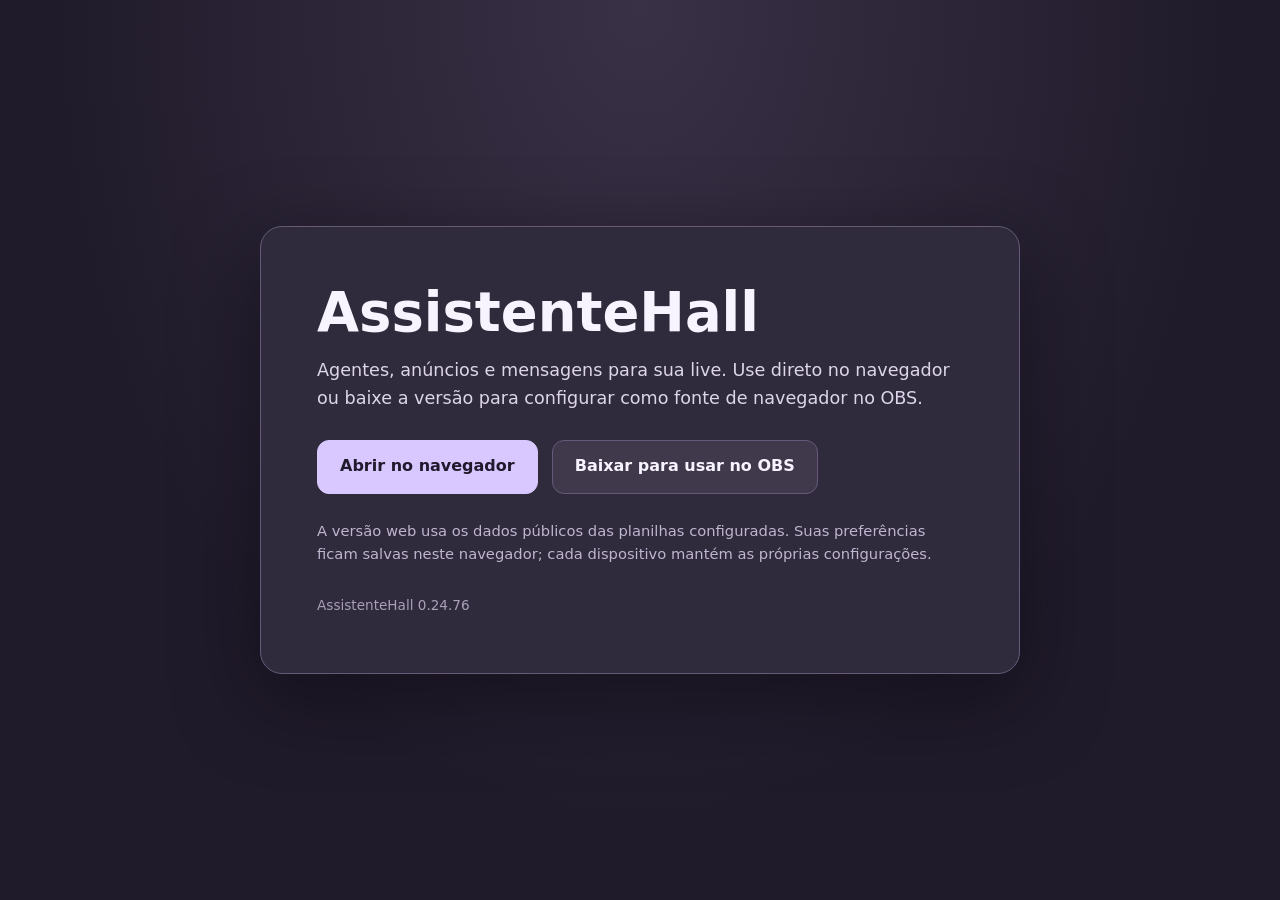
==== commit 2176690c: "Publica AssistenteHall 0.24.76 no site" ====
--- a/index.html
+++ b/index.html
@@ -1,501 +1,14 @@
-<!doctype html>
-<html lang="pt-BR">
-<head>
-  <meta charset="utf-8">
-  <meta name="viewport" content="width=device-width, initial-scale=1">
-  <title>AssistenteHall — 0.24.76</title>
-  <link rel="stylesheet" href="styles/overlay.css?v=0.24.76">
-  <script defer src="agents/merlin/merlin-data.js"></script>
-  <script defer src="agents/clippy/clippy-data.js"></script>
-  <script defer src="agents/bonzi/bonzi-data.js"></script>
-  <script defer src="agents/courtney/courtney-data.js"></script>
-  <script defer src="agents/earl/earl-data.js"></script>
-  <script defer src="agents/genie/genie-data.js"></script>
-  <script defer src="agents/peedy/peedy-data.js"></script>
-  <script defer src="agents/robby/robby-data.js"></script>
-  <script defer src="agents/rover/rover-data.js"></script>
-  <script defer src="agents/victor/victor-data.js"></script>
-  <script defer src="agents/catalog.js"></script>
-  <script defer src="data/masterizacoes-teste.js"></script>
-  <script defer src="core/messages.js"></script>
-  <script defer src="core/text-format.js"></script>
-  <script defer src="data/eventos-config.js"></script>
-  <script defer src="core/events.js"></script>
-  <script defer src="core/events-panel.js?v=0.24.76"></script>
-  <script defer src="core/events-auto.js?v=0.24.52"></script>
-  <script defer src="core/agents.js"></script>
-  <script defer src="core/runtime.js"></script>
-  <script defer src="core/animation.js"></script>
-  <script defer src="core/event-image.js?v=0.24.51"></script>
-  <script defer src="core/presentation.js"></script>
-  <script defer src="core/tabs.js"></script>
-  <script defer src="core/merlin-settings.js?v=0.24.76"></script>
-  <script defer src="core/merlin-panel.js?v=0.24.76"></script>
-  <script defer src="core/configuration.js?v=0.24.76"></script>
-  <script defer src="core/agent-animations.js"></script>
-  <script defer src="core/selector.js"></script>
-  <script defer src="core/main.js?v=0.24.76"></script>
-</head>
-<body>
-  <div id="startup-loading" class="startup-loading" role="status" aria-live="polite" aria-label="Carregando AssistenteHall">
-    <div class="startup-loading-card">
-      <p id="startup-loading-title">Carregando AssistenteHall…</p>
-      <progress id="startup-loading-progress" max="10" aria-label="Progresso do carregamento"></progress>
-      <p id="startup-loading-detail">Aguardando os arquivos do AssistenteHall…</p>
-    </div>
-  </div>
-  <main id="stage" hidden>
-    <canvas id="agent" width="128" height="128" aria-label="Merlin"></canvas>
-    <div id="bubble" role="status" hidden></div>
-  </main>
-  <section id="settings" aria-labelledby="panel-title" hidden>
-    <header class="panel-header">
-      <div class="panel-heading"><h1 id="panel-title">AssistenteHall</h1><span class="eyebrow">0.24.76</span><p id="selected-agent-name">Carregando…</p></div>
-      <button id="close-panel" type="button" aria-label="Fechar painel">Fechar · F1</button>
-    </header>
-    <nav class="panel-tabs" role="tablist" aria-label="Seções do painel">
-      <button id="tab-mascotes" role="tab" type="button" aria-controls="pane-mascotes" aria-selected="true">Agents</button>
-      <button id="tab-merlin" role="tab" type="button" aria-controls="pane-merlin" aria-selected="false" tabindex="-1">Balão de conversa</button>
-      <button id="tab-anuncios" role="tab" type="button" aria-controls="pane-anuncios" aria-selected="false" tabindex="-1">Anúncios</button>
-      <button id="tab-anuncios-locais" role="tab" type="button" aria-controls="pane-anuncios-locais" aria-selected="false" tabindex="-1">Anúncios locais</button>
-      <button id="tab-merlin-fila" role="tab" type="button" aria-controls="pane-merlin-fila" aria-selected="false" tabindex="-1">Masterizações</button>
-      <button id="tab-sons" role="tab" type="button" aria-controls="pane-sons" aria-selected="false" tabindex="-1">Sons</button>
-      <button id="tab-membros" role="tab" type="button" aria-controls="pane-membros" aria-selected="false" tabindex="-1">Membros</button>
-      <button id="tab-console" role="tab" type="button" aria-controls="pane-console" aria-selected="false" tabindex="-1">Consoles</button>
-      <button id="tab-configuracoes" role="tab" type="button" aria-controls="pane-configuracoes" aria-selected="false" tabindex="-1">Configurações</button>
-      <button id="tab-mensagens" role="tab" type="button" aria-controls="pane-mensagens" aria-selected="false" tabindex="-1" hidden>Mensagens de teste</button>
-    </nav>
-    <section id="pane-mascotes" class="tab-pane" role="tabpanel" aria-labelledby="tab-mascotes">
-      <p class="tab-description">Escolha o Agent que quer editar e teste. Defina também quais Agents vão se alternar nas mensagens.</p>
-      <fieldset class="agent-presenter-options"><legend>Agents que apresentam mensagens</legend><p class="tab-description">Marque um ou mais Agents. Eles se alternam a cada anúncio, incluindo masterizações e anúncios locais.</p><div id="agent-presenter-grid" role="group" aria-label="Agents que apresentam mensagens"></div></fieldset>
-      <fieldset id="agent-options"><legend>Agents</legend><div id="agent-grid"></div></fieldset>
-      <fieldset class="agent-editor">
-        <legend>Editar Agent selecionado</legend>
-        <label for="agent-edit-name">Nome exibido</label>
-        <input id="agent-edit-name" type="text" maxlength="40" autocomplete="off">
-        <label for="agent-edit-width">Tamanho na tela <output id="agent-edit-width-value">192 px</output></label>
-        <input id="agent-edit-width" type="range" min="96" max="400" step="8" value="192">
-        <button id="agent-edit-reset" type="button">Restaurar padrão deste Agent</button>
-        <div class="agent-position-setting">
-          <strong>Local do Agent na tela</strong>
-          <span class="agent-position-hint">Marque um ou mais locais. Com vários marcados, o Agent escolhe entre eles a cada aparição.</span>
-          <div id="agent-position-picker" class="agent-position-picker" role="group" aria-label="Local do Agent na tela">
-            <button type="button" class="agent-position-option" data-position="top-left" aria-pressed="false">Superior esquerdo</button>
-            <button type="button" class="agent-position-option" data-position="top-center" aria-pressed="false">Superior central</button>
-            <button type="button" class="agent-position-option" data-position="top-right" aria-pressed="false">Superior direito</button>
-            <button type="button" class="agent-position-option" data-position="center-left" aria-pressed="false">Centro esquerdo</button>
-            <button type="button" class="agent-position-option" data-position="center" aria-pressed="false">Centro</button>
-            <button type="button" class="agent-position-option" data-position="center-right" aria-pressed="false">Centro direito</button>
-            <button type="button" class="agent-position-option" data-position="bottom-left" aria-pressed="true">Inferior esquerdo</button>
-            <button type="button" class="agent-position-option" data-position="bottom-center" aria-pressed="false">Inferior central</button>
-            <button type="button" class="agent-position-option" data-position="bottom-right" aria-pressed="false">Inferior direito</button>
-          </div>
-        </div>
-        <div class="agent-global-animation-mode">
-          <strong>Modo das animações da mensagem (todos os Agents)</strong>
-          <div class="agent-animation-mode" role="group" aria-label="Modo global das animações da mensagem">
-            <label><input type="radio" name="agent-message-mode" value="loop"><span>Repetir a mesma em loop</span></label>
-            <label><input type="radio" name="agent-message-mode" value="rotate"><span>Alternar entre as escolhidas</span></label>
-          </div>
-        </div>
-      </fieldset>
-      <fieldset class="agent-animation-editor">
-        <legend>Animações do anúncio</legend>
-        <p class="tab-description">Cada animação aparece uma vez. Use ▶ para pré-visualizar e marque Entrada, Mensagem ou Saída para incluí-la naquela etapa. Várias opções podem ser marcadas em cada etapa. A configuração vale apenas para o Agent selecionado.</p>
-        <div class="agent-animation-preview">
-          <canvas id="agent-animation-preview-canvas" width="128" height="128" aria-label="Prévia da animação do Agent"></canvas>
-          <div class="agent-animation-preview-info"><strong id="agent-animation-preview-name">Prévia das animações</strong><span>A prévia ampliada fica visível enquanto você percorre as opções.</span><div><button id="agent-animation-preview-sequence" type="button">Prévia completa</button><button id="agent-animation-preview-stop" type="button" disabled>Parar prévia</button></div></div>
-        </div>
-        <div class="agent-animation-tools">
-          <div><label for="agent-animation-search">Animações disponíveis</label><input id="agent-animation-search" type="search" placeholder="Filtrar animações…" autocomplete="off"></div>
-          <button id="agent-animation-reset" type="button">Restaurar opções padrão</button>
-        </div>
-        <div class="agent-animation-list-header"><span>Animação</span><span title="Pré-visualizar">▶</span><span>Entrada</span><span>Mensagem</span><span>Saída</span></div>
-        <div id="agent-animation-list" class="agent-animation-list" aria-live="polite"></div>
-        <p id="agent-animation-status" class="setting-hint" role="status" aria-live="polite">Escolha um Agent para configurar a sequência.</p>
-      </fieldset>
-    </section>
-    <section id="pane-merlin-fila" class="tab-pane" role="tabpanel" aria-labelledby="tab-merlin-fila" hidden>
-      <h2>Masterizações coletadas</h2>
-      <details ontoggle="if(this.open &amp;&amp; !this.querySelector('iframe').hasAttribute('src')) this.querySelector('iframe').src=this.querySelector('iframe').dataset.url"><summary>Consultar platina por membro e jogo</summary>
-        <iframe title="Consulta de platinas" data-url="https://assistentelive.cleitondiles32.workers.dev/consulta" style="width:100%;height:24rem;border:0"></iframe>
-      </details>
-      <p class="tab-description">A lista mostra todas as masterizações da planilha. A coleta é somente leitura e atualiza automaticamente mesmo com o painel fechado; apenas as platinas após o marco atual entram na fila de anúncios.</p>
-      <section class="sheet-collection-controls" aria-labelledby="sheet-collection-title">
-        <div class="sheet-collection-heading">
-          <div><h3 id="sheet-collection-title">Coleta de masterizações</h3><p class="tab-description">Leitura direta da aba Masterizações do Google Sheets. As preferências são salvas neste OBS.</p></div>
-          <button id="merlin-sheet-refresh" type="button">Atualizar agora</button>
-        </div>
-        <div class="sheet-collection-options">
-          <label class="merlin-option"><input id="merlin-auto-collect" type="checkbox" checked><span>Atualizar automaticamente</span></label>
-          <label class="merlin-option"><input id="merlin-show-collected" type="checkbox" checked><span>Mostrar lista coletada</span></label>
-        </div>
-        <p id="merlin-collect-status" role="status" aria-live="polite">Ainda não carreguei as masterizações.</p>
-        <div id="merlin-collected-list" class="merlin-collected-list"></div>
-      </section>
-      <div class="merlin-queue-controls" role="group" aria-label="Controles da fila do Merlin">
-        <button id="merlin-announce-pending" type="button" disabled>Anunciar pendentes agora</button>
-        <button id="merlin-clear-history" type="button" disabled>Limpar cache e buscar novamente</button>
-      </div>
-      <p id="merlin-queue-status" role="status" aria-live="polite">Ainda não carreguei as masterizações.</p>
-      <div id="merlin-queue-list" class="merlin-queue-list" aria-live="polite"></div>
-    </section>
-    <section id="pane-anuncios" class="tab-pane" role="tabpanel" aria-labelledby="tab-anuncios" hidden>
-      <h2>Anúncios de eventos</h2>
-      <p class="tab-description">A lista é carregada ao iniciar e atualizada a cada minuto, sem depender desta aba. Anúncios criados vêm da aba Eventos e seguem as datas e a hora final. Eventos do Hall vêm da aba Geral eventos e aparecem enquanto o Status estiver ativo. As duas listas compartilham as configurações abaixo.</p>
-      <fieldset class="event-image-options event-reading-setting">
-        <legend>Tempo de exibição de cada anúncio</legend>
-        <label for="event-reading-seconds">Segundos por mensagem</label>
-        <input id="event-reading-seconds" type="number" min="3" max="120" step="1" value="20">
-        <span class="setting-hint">Usado nas mensagens desta aba, inclusive na sequência automática.</span>
-      </fieldset>
-      <section class="auto-controls" aria-label="Intervalo automático">
-        <label for="auto-interval">Intervalo geral entre anúncios (minutos)</label>
-        <input id="auto-interval" type="number" min="0" max="10080" step="1" value="120">
-        <p id="auto-status" role="status">Carregando intervalo salvo…</p>
-        <p class="tab-description">O intervalo vale para todos os anúncios selecionados. 0 desativa a apresentação automática. Abrir o painel com F1 pausa a apresentação.</p>
-      </section>
-      <p class="tab-description">Marque quais mensagens podem ser anunciadas automaticamente.</p>
-      <p class="setting-hint">As mensagens aceitam {b}negrito{/b}, {i}itálico{/i}, {u}sublinhado{/u} e {s}riscado{/s}.</p>
-      <fieldset class="event-image-options">
-        <legend>Novos anúncios vêm</legend>
-        <div class="merlin-option-list">
-          <label class="merlin-option"><input type="radio" name="new-event-default-selected" value="true"><span>Ativados</span></label>
-          <label class="merlin-option"><input type="radio" name="new-event-default-selected" value="false"><span>Desativados</span></label>
-        </div>
-      </fieldset>
-      <fieldset class="event-image-options">
-        <legend>Lado da imagem na prévia</legend>
-        <div class="merlin-option-list">
-          <label class="merlin-option"><input type="radio" name="event-image-position" value="left"><span>À esquerda do texto</span></label>
-          <label class="merlin-option"><input type="radio" name="event-image-position" value="right"><span>À direita do texto</span></label>
-        </div>
-      </fieldset>
-      <div class="events-controls" role="group" aria-label="Eventos da planilha">
-        <button id="load-events" type="button">Atualizar mensagens ativas</button>
-        <button id="select-all-events" type="button" disabled>Selecionar todas</button>
-        <button id="select-no-events" type="button" disabled>Desmarcar todas</button>
-        <button id="announce-all-events" type="button" disabled>Anunciar selecionadas agora</button>
-        <button id="stop-events" type="button" disabled>Parar sequência</button>
-      </div>
-      <p id="events-status" role="status">Mensagens ainda não consultadas.</p>
-      <div id="event-announcements" class="event-announcements" aria-live="polite"></div>
-    </section>
-    <section id="pane-anuncios-locais" class="tab-pane" role="tabpanel" aria-labelledby="tab-anuncios-locais" hidden>
-      <h2>Anúncios locais</h2>
-      <p class="tab-description">Crie lembretes para a live sem planilha. Selecione quais podem entrar na sequência automática e ajuste o tempo, o intervalo e a posição da imagem.</p>
-      <fieldset class="event-image-options event-reading-setting local-reading-setting">
-        <legend>Tempo de exibição de cada anúncio local</legend>
-        <label for="local-reading-seconds">Segundos por mensagem</label>
-        <input id="local-reading-seconds" type="number" min="3" max="120" step="1" value="20">
-        <span class="setting-hint">Usado nas apresentações manuais e automáticas.</span>
-      </fieldset>
-      <section class="auto-controls local-auto-controls" aria-label="Intervalo automático dos anúncios locais">
-        <label for="local-auto-interval">Intervalo entre anúncios locais (minutos)</label>
-        <input id="local-auto-interval" type="number" min="0" max="10080" step="1" value="60">
-        <p id="local-auto-status" role="status">Carregando intervalo salvo…</p>
-        <p class="tab-description">0 desativa a apresentação automática dos anúncios locais. O intervalo começa após cada mensagem terminar.</p>
-      </section>
-      <fieldset class="event-image-options">
-        <legend>Lado da imagem na prévia e no balão</legend>
-        <div class="merlin-option-list">
-          <label class="merlin-option"><input type="radio" name="local-image-position" value="left"><span>À esquerda do texto</span></label>
-          <label class="merlin-option"><input type="radio" name="local-image-position" value="right"><span>À direita do texto</span></label>
-        </div>
-      </fieldset>
-      <fieldset class="local-announcement-editor">
-        <legend id="local-announcement-editor-title">Criar anúncio</legend>
-        <div class="local-announcement-editor-layout">
-          <div class="local-announcement-editor-fields">
-            <label for="local-announcement-message">Mensagem</label>
-            <textarea id="local-announcement-message" rows="3" maxlength="350" placeholder="Escreva a mensagem para a live"></textarea>
-            <p class="setting-hint">Formatação: {b}negrito{/b}, {i}itálico{/i}, {u}sublinhado{/u} e {s}riscado{/s}.</p>
-            <label for="local-announcement-image">Imagem (URL, opcional)</label>
-            <input id="local-announcement-image" type="url" maxlength="2048" autocomplete="url" placeholder="https://…">
-            <div class="local-announcement-editor-actions">
-              <button id="local-announcement-save" type="button">Adicionar anúncio</button>
-              <button id="local-announcement-cancel" type="button" hidden>Cancelar edição</button>
-            </div>
-            <p id="local-announcement-status" class="setting-hint" role="status" aria-live="polite">As mensagens ficam salvas neste OBS.</p>
-          </div>
-          <aside class="local-announcement-editor-preview" aria-label="Prévia do anúncio local">
-            <h3>Prévia do balão</h3>
-            <div id="local-announcement-preview" class="event-announcement-preview image-left image-size-medium message-width-max mastery-text-medium message-font-arial">
-              <img class="event-announcement-image" alt="" hidden>
-              <div class="event-announcement-text"><p id="local-announcement-preview-message">Sua mensagem aparecerá aqui.</p></div>
-            </div>
-          </aside>
-        </div>
-      </fieldset>
-      <div class="local-announcement-controls">
-        <button id="local-announcement-select-all" type="button">Selecionar locais</button>
-        <button id="local-announcement-select-none" type="button">Desmarcar locais</button>
-        <button id="local-announcement-announce" type="button">Anunciar selecionadas agora</button>
-        <button id="local-announcement-stop" type="button" disabled>Parar sequência</button>
-      </div>
-      <p id="local-announcement-count" class="event-announcements-empty"></p>
-      <div id="local-announcement-list" class="event-announcements" aria-live="polite"></div>
-    </section>
-    <section id="pane-merlin" class="tab-pane" role="tabpanel" aria-labelledby="tab-merlin" hidden>
-      <h2>Balão de conversa</h2>
-      <p class="tab-description">Configure o texto, as imagens e a aparência das mensagens. As escolhas ficam salvas neste OBS.</p>
-      <div class="merlin-settings-grid">
-      <fieldset class="merlin-setting merlin-options merlin-color-setting">
-        <legend>Cor do balão</legend>
-        <label for="merlin-bubble-color-picker">Cor de fundo</label>
-        <div class="bubble-color-controls"><input id="merlin-bubble-color-picker" type="color" value="#fffdf5" aria-label="Escolher cor do balão"><input id="merlin-bubble-color-hex" type="text" value="#fffdf5" maxlength="7" spellcheck="false" aria-label="Código hexadecimal da cor"><button id="merlin-bubble-color-reset" type="button">Restaurar padrão</button></div>
-        <div class="bubble-color-swatches" role="group" aria-label="Cores sugeridas">
-          <button type="button" data-bubble-color="#fffdf5" aria-label="Creme" title="Creme"></button><button type="button" data-bubble-color="#ffffff" aria-label="Branco" title="Branco"></button><button type="button" data-bubble-color="#d9c7ff" aria-label="Lavanda" title="Lavanda"></button><button type="button" data-bubble-color="#bfe7ff" aria-label="Azul claro" title="Azul claro"></button><button type="button" data-bubble-color="#c9f2d1" aria-label="Verde claro" title="Verde claro"></button><button type="button" data-bubble-color="#ffe3a3" aria-label="Amarelo claro" title="Amarelo claro"></button><button type="button" data-bubble-color="#ffc7d4" aria-label="Rosa claro" title="Rosa claro"></button><button type="button" data-bubble-color="#302c3e" aria-label="Roxo escuro" title="Roxo escuro"></button>
-        </div>
-      </fieldset>
-      <div class="merlin-setting merlin-template-setting">
-        <div class="merlin-message-tabs" role="tablist" aria-label="Tipo de mensagem">
-          <button id="merlin-message-tab-mastery" class="merlin-message-tab" type="button" role="tab" aria-selected="true" aria-controls="merlin-message-panel-mastery" tabindex="0" data-merlin-message-tab="mastery">Masterização</button>
-          <button id="merlin-message-tab-recruit" class="merlin-message-tab" type="button" role="tab" aria-selected="false" aria-controls="merlin-message-panel-recruit" tabindex="-1" data-merlin-message-tab="recruit">Recrutamento</button>
-        </div>
-        <div id="merlin-message-panel-mastery" class="merlin-message-panel" role="tabpanel" aria-labelledby="merlin-message-tab-mastery" data-merlin-message-panel="mastery">
-          <label for="merlin-template">Modelo da mensagem</label>
-          <textarea id="merlin-template" rows="2" maxlength="500" spellcheck="false">{Membro} platinou {Jogo} ({Console}) em {Tempo} — {Evento}</textarea>
-          <p class="setting-hint">Formatação: {b}negrito{/b}, {i}itálico{/i}, {u}sublinhado{/u} e {s}riscado{/s}.</p>
-          <p class="setting-hint">Chaves: <code>{Membro}</code>, <code>{Jogo}</code>, <code>{Console}</code>, <code>{Tempo}</code> e <code>{Evento}</code>.</p>
-        </div>
-        <div id="merlin-message-panel-recruit" class="merlin-message-panel recruit-message-settings" role="tabpanel" aria-labelledby="merlin-message-tab-recruit" data-merlin-message-panel="recruit" hidden>
-          <label class="merlin-option"><input id="recruits-enabled" type="checkbox" checked><span>Anunciar platinas que tornam um recruta membro</span></label>
-          <label for="recruits-template">Texto da mensagem de recruta</label>
-          <textarea id="recruits-template" rows="3" maxlength="500" spellcheck="false">{Membro} entrou para o Hall ao platinar
-{Jogo} ({Console})
-em {Tempo}</textarea>
-          <p class="setting-hint">Formatação: {b}negrito{/b}, {i}itálico{/i}, {u}sublinhado{/u} e {s}riscado{/s}. Use também {Membro}, {Jogo}, {Console}, {Tempo} e {Evento}.</p>
-        </div>
-        <label for="merlin-reading-seconds">Tempo de exibição da mensagem (segundos)</label>
-        <input id="merlin-reading-seconds" type="number" min="3" max="120" step="1" value="12">
-      </div>
-        <fieldset class="merlin-setting merlin-options">
-          <legend>Tamanho do texto</legend>
-          <div class="merlin-option-list">
-            <label class="merlin-option"><input type="radio" name="merlin-font-size" value="small"><span>Pequeno</span></label>
-            <label class="merlin-option"><input type="radio" name="merlin-font-size" value="medium"><span>Médio</span></label>
-            <label class="merlin-option"><input type="radio" name="merlin-font-size" value="large"><span>Grande</span></label>
-            <label class="merlin-option"><input type="radio" name="merlin-font-size" value="xlarge"><span>Extra grande</span></label>
-          </div>
-        </fieldset>
-        <fieldset class="merlin-setting merlin-options">
-          <legend>Fonte do texto</legend>
-          <div class="merlin-option-list">
-            <label class="merlin-option"><input type="radio" name="merlin-font-family" value="arial"><span style="font-family:Arial,sans-serif">Arial</span></label>
-            <label class="merlin-option"><input type="radio" name="merlin-font-family" value="verdana"><span style="font-family:Verdana,sans-serif">Verdana</span></label>
-            <label class="merlin-option"><input type="radio" name="merlin-font-family" value="trebuchet"><span style="font-family:'Trebuchet MS',sans-serif">Trebuchet MS</span></label>
-            <label class="merlin-option"><input type="radio" name="merlin-font-family" value="georgia"><span style="font-family:Georgia,serif">Georgia</span></label>
-            <label class="merlin-option"><input type="radio" name="merlin-font-family" value="courier"><span style="font-family:'Courier New',monospace">Courier New</span></label>
-          </div>
-        </fieldset>
-        <fieldset class="merlin-setting merlin-options">
-          <legend>Imagens do anúncio</legend>
-          <div class="merlin-option-list">
-            <label class="merlin-option"><input id="merlin-show-game-image" type="checkbox"><span>Mostrar capa do jogo</span></label>
-            <label class="merlin-option"><input id="merlin-show-member-image" type="checkbox"><span>Mostrar foto do membro</span></label>
-          </div>
-        </fieldset>
-        <fieldset class="merlin-setting merlin-options">
-          <legend>Lado da foto do membro</legend>
-          <div class="merlin-option-list">
-            <label class="merlin-option"><input type="radio" name="merlin-member-position" value="left"><span>À esquerda do texto</span></label>
-            <label class="merlin-option"><input type="radio" name="merlin-member-position" value="right"><span>À direita do texto</span></label>
-          </div>
-        </fieldset>
-        <fieldset class="merlin-setting merlin-options">
-          <legend>Lado da capa do jogo</legend>
-          <div class="merlin-option-list">
-            <label class="merlin-option"><input type="radio" name="merlin-game-position" value="left"><span>À esquerda do texto</span></label>
-            <label class="merlin-option"><input type="radio" name="merlin-game-position" value="right"><span>À direita do texto</span></label>
-          </div>
-        </fieldset>
-        <fieldset class="merlin-setting merlin-options">
-          <legend>Formato da foto do membro</legend>
-          <div class="merlin-option-list">
-            <label class="merlin-option"><input type="radio" name="merlin-member-image-shape" value="square"><span>Quadrada</span></label>
-            <label class="merlin-option"><input type="radio" name="merlin-member-image-shape" value="circle"><span>Redonda</span></label>
-          </div>
-        </fieldset>
-        <fieldset class="merlin-setting merlin-options">
-          <legend>Tamanho das imagens</legend>
-          <div class="merlin-option-list">
-            <label class="merlin-option"><input type="radio" name="merlin-image-size" value="small"><span>Pequeno</span></label>
-            <label class="merlin-option"><input type="radio" name="merlin-image-size" value="medium"><span>Médio</span></label>
-            <label class="merlin-option"><input type="radio" name="merlin-image-size" value="large"><span>Grande</span></label>
-            <label class="merlin-option"><input type="radio" name="merlin-image-size" value="auto"><span>Automático (altura do texto)</span></label>
-          </div>
-        </fieldset>
-        <fieldset class="merlin-setting merlin-options">
-          <legend>Largura do balão</legend>
-          <p class="setting-hint">O balão se ajusta automaticamente ao conteúdo. O tamanho escolhido é o limite máximo; “Máximo disponível” usa toda a largura livre da tela.</p>
-          <div class="merlin-option-list">
-            <label class="merlin-option"><input type="radio" name="merlin-bubble-width" value="320"><span>320 px</span></label>
-            <label class="merlin-option"><input type="radio" name="merlin-bubble-width" value="400"><span>400 px</span></label>
-            <label class="merlin-option"><input type="radio" name="merlin-bubble-width" value="480"><span>480 px</span></label>
-            <label class="merlin-option"><input type="radio" name="merlin-bubble-width" value="640"><span>640 px</span></label>
-            <label class="merlin-option"><input type="radio" name="merlin-bubble-width" value="800"><span>800 px</span></label>
-            <label class="merlin-option"><input type="radio" name="merlin-bubble-width" value="1000"><span>1000 px</span></label>
-            <label class="merlin-option"><input type="radio" name="merlin-bubble-width" value="1200"><span>1200 px</span></label>
-            <label class="merlin-option"><input type="radio" name="merlin-bubble-width" value="max"><span>Máximo disponível</span></label>
-          </div>
-        </fieldset>
-        <fieldset class="merlin-setting merlin-options">
-          <legend>Como mostrar o tempo</legend>
-          <div class="merlin-option-list">
-            <label class="merlin-option"><input type="radio" name="merlin-time-format" value="human"><span>Horas e minutos</span></label>
-            <label class="merlin-option"><input type="radio" name="merlin-time-format" value="dhm"><span>Dias, horas e minutos</span></label>
-            <label class="merlin-option"><input type="radio" name="merlin-time-format" value="hms"><span>Horas, minutos e segundos</span></label>
-            <label class="merlin-option"><input type="radio" name="merlin-time-format" value="seconds"><span>Total em segundos</span></label>
-          </div>
-        </fieldset>
-        <fieldset class="merlin-setting merlin-options">
-          <legend>Masterizações antigas</legend>
-          <div class="merlin-option-list">
-            <label class="merlin-option"><input type="radio" name="merlin-history-policy" value="new-only"><span>Só as novas, a partir de agora</span></label>
-            <label class="merlin-option"><input type="radio" name="merlin-history-policy" value="unannounced"><span>Todas que ainda não foram anunciadas</span></label>
-          </div>
-          <p class="setting-hint">O marco começa quando o OBS abre ou você clica em Atualizar. Só entram platinas cuja data de conquista seja posterior a esse momento.</p>
-        </fieldset>
-      <div class="merlin-preview" id="merlin-preview" role="button" tabindex="0" aria-label="Trocar exemplo aleatório da prévia" title="Clique para trocar o exemplo">
-        <strong id="merlin-preview-title">Prévia de masterização · clique para trocar o exemplo</strong>
-        <div class="merlin-preview-content">
-          <div id="merlin-preview-bubble" class="merlin-preview-bubble message-width-max">
-            <p id="merlin-template-preview" aria-live="polite">Blumzeira platinou Penguin Land (Master System) em 810 horas e 53 minutos — Penguin Land (Master System)</p>
-          </div>
-        </div>
-      </div>
-      </div>
-      <p id="merlin-settings-status" role="status" class="setting-hint">Preferências salvas neste OBS.</p>
-    </section>
-    <section id="pane-console" class="tab-pane" role="tabpanel" aria-labelledby="tab-console" hidden>
-      <h2>Nomes dos consoles</h2>
-      <p class="tab-description">Escolha como o valor de cada console será exibido quando usar a chave {Console}. Em branco, mantém o nome original do catálogo do Hall.</p>
-      <div id="console-name-list" class="console-name-list"><p class="tab-description">Carregando consoles do Hall…</p></div>
-    </section>
-    <section id="pane-configuracoes" class="tab-pane" role="tabpanel" aria-labelledby="tab-configuracoes" hidden>
-      <h2>Configurações do AssistenteHall</h2>
-      <p class="tab-description">Exporte suas preferências para usar em outro OBS ou importe um arquivo salvo. Restaurar os padrões reinicia apenas as configurações; o cache e o histórico de masterizações ficam preservados.</p>
-      <fieldset class="welcome-settings">
-        <legend>Mensagem de boas-vindas</legend>
-        <label class="merlin-option"><input id="welcome-enabled" type="checkbox" checked><span>Mostrar quando o AssistenteHall iniciar</span></label>
-        <label for="welcome-message">Mensagem do Agent</label>
-        <textarea id="welcome-message" rows="3" maxlength="350" placeholder="Olá! Bem-vindo(a) à live. Pressione F1 para abrir o menu."></textarea>
-        <p class="setting-hint">O Agent selecionado fala essa mensagem uma vez ao iniciar. Use F1 para abrir o menu e alterar esta configuração.</p>
-      </fieldset>
-      <div class="configuration-actions">
-        <button id="export-settings" type="button">Exportar configurações</button>
-        <button id="copy-settings" type="button" hidden>Copiar JSON</button>
-        <button id="import-settings" type="button">Importar configurações</button>
-        <input id="settings-file" type="file" accept="application/json,.json" hidden>
-        <button id="restore-settings" type="button" class="restore-settings-button">Restaurar padrões</button>
-      </div>
-      <div id="restore-settings-confirmation" class="restore-settings-confirmation" role="group" aria-label="Confirmar restauração" hidden>
-        <p>Isso apaga suas preferências salvas. O cache e o histórico de masterizações serão preservados.</p>
-        <button id="confirm-restore-settings" type="button" class="restore-settings-button">Confirmar restauração</button>
-        <button id="cancel-restore-settings" type="button">Cancelar</button>
-      </div>
-      <p id="configuration-status" class="configuration-status" role="status" aria-live="polite">As configurações ficam salvas neste OBS.</p>
-      <label id="settings-export-label" for="settings-export-data" hidden>JSON das configurações</label>
-      <textarea id="settings-export-data" class="settings-export-data" rows="10" readonly hidden></textarea>
-      <div class="configuration-paste-import">
-        <label for="settings-import-data">Importar configurações copiadas</label>
-        <p class="tab-description">Cole aqui o JSON copiado de outro OBS e importe sem criar um arquivo.</p>
-        <textarea id="settings-import-data" class="settings-export-data" rows="6" placeholder="Cole o conteúdo JSON aqui"></textarea>
-        <button id="import-pasted-settings" type="button">Importar JSON colado</button>
-      </div>
-    </section>
-    <section id="pane-membros" class="tab-pane" role="tabpanel" aria-labelledby="tab-membros" hidden>
-      <h2>Nomes dos membros</h2>
-      <p class="tab-description">Em branco, mantém o nome original da planilha. Escreva um nome para personalizar; inclua * no campo para impedir que as masterizações desse membro sejam anunciadas.</p>
-      <div id="member-name-list" class="console-name-list"><p class="tab-description">Os membros aparecem depois da primeira coleta.</p></div>
-    </section>
-    <section id="pane-sons" class="tab-pane" role="tabpanel" aria-labelledby="tab-sons" hidden>
-      <h2>Sons dos anúncios</h2>
-      <p class="tab-description">Configure ativação, efeito, arquivo de áudio e volume separadamente para cada tipo de mensagem.</p>
-      <div class="sound-category-grid">
-        <fieldset class="sound-category-setting" data-sound-category="masterizations">
-          <legend>Masterizações</legend>
-          <label class="merlin-option"><input type="checkbox" data-sound-enabled><span>Ativar som</span></label>
-          <strong>Som escolhido</strong>
-          <div class="merlin-sound-type-options" role="radiogroup" aria-label="Som de masterizações">
-            <label class="merlin-option"><input type="radio" name="sound-type-masterizations" value="magic"><span>Sino mágico</span></label><label class="merlin-option"><input type="radio" name="sound-type-masterizations" value="arcade"><span>Arcade</span></label><label class="merlin-option"><input type="radio" name="sound-type-masterizations" value="coin"><span>Moeda retrô</span></label><label class="merlin-option"><input type="radio" name="sound-type-masterizations" value="soft"><span>Aviso suave</span></label><label class="merlin-option"><input type="radio" name="sound-type-masterizations" value="custom"><span>Arquivo personalizado</span></label>
-          </div>
-          <div class="merlin-sound-file"><button type="button" data-sound-choose>Escolher arquivo de áudio</button><button type="button" data-sound-remove>Remover arquivo</button><input type="file" data-sound-file accept="audio/*" hidden><span class="setting-hint" data-sound-name>Nenhum arquivo personalizado carregado. Máximo: 650 KB.</span></div>
-          <label>Volume <output data-sound-volume-value>35%</output></label><input type="range" data-sound-volume min="0" max="100" step="1" value="35"><button type="button" data-sound-test>Testar som</button>
-        </fieldset>
-        <fieldset class="sound-category-setting" data-sound-category="recruits">
-          <legend>Recrutamentos</legend>
-          <label class="merlin-option"><input type="checkbox" data-sound-enabled><span>Ativar som</span></label>
-          <strong>Som escolhido</strong>
-          <div class="merlin-sound-type-options" role="radiogroup" aria-label="Som dos recrutamentos">
-            <label class="merlin-option"><input type="radio" name="sound-type-recruits" value="magic"><span>Sino mágico</span></label><label class="merlin-option"><input type="radio" name="sound-type-recruits" value="arcade"><span>Arcade</span></label><label class="merlin-option"><input type="radio" name="sound-type-recruits" value="coin"><span>Moeda retrô</span></label><label class="merlin-option"><input type="radio" name="sound-type-recruits" value="soft"><span>Aviso suave</span></label><label class="merlin-option"><input type="radio" name="sound-type-recruits" value="custom"><span>Arquivo personalizado</span></label>
-          </div>
-          <div class="merlin-sound-file"><button type="button" data-sound-choose>Escolher arquivo de áudio</button><button type="button" data-sound-remove>Remover arquivo</button><input type="file" data-sound-file accept="audio/*" hidden><span class="setting-hint" data-sound-name>Nenhum arquivo personalizado carregado. Máximo: 650 KB.</span></div>
-          <label>Volume <output data-sound-volume-value>100%</output></label><input type="range" data-sound-volume min="0" max="100" step="1" value="100"><button type="button" data-sound-test>Testar som</button>
-        </fieldset>
-        <fieldset class="sound-category-setting" data-sound-category="announcements">
-          <legend>Anúncios</legend>
-          <label class="merlin-option"><input type="checkbox" data-sound-enabled><span>Ativar som</span></label>
-          <strong>Som escolhido</strong>
-          <div class="merlin-sound-type-options" role="radiogroup" aria-label="Som dos anúncios">
-            <label class="merlin-option"><input type="radio" name="sound-type-announcements" value="magic"><span>Sino mágico</span></label><label class="merlin-option"><input type="radio" name="sound-type-announcements" value="arcade"><span>Arcade</span></label><label class="merlin-option"><input type="radio" name="sound-type-announcements" value="coin"><span>Moeda retrô</span></label><label class="merlin-option"><input type="radio" name="sound-type-announcements" value="soft"><span>Aviso suave</span></label><label class="merlin-option"><input type="radio" name="sound-type-announcements" value="custom"><span>Arquivo personalizado</span></label>
-          </div>
-          <div class="merlin-sound-file"><button type="button" data-sound-choose>Escolher arquivo de áudio</button><button type="button" data-sound-remove>Remover arquivo</button><input type="file" data-sound-file accept="audio/*" hidden><span class="setting-hint" data-sound-name>Nenhum arquivo personalizado carregado. Máximo: 650 KB.</span></div>
-          <label>Volume <output data-sound-volume-value>35%</output></label><input type="range" data-sound-volume min="0" max="100" step="1" value="35"><button type="button" data-sound-test>Testar som</button>
-        </fieldset>
-        <fieldset class="sound-category-setting" data-sound-category="localAnnouncements">
-          <legend>Anúncios locais</legend>
-          <label class="merlin-option"><input type="checkbox" data-sound-enabled><span>Ativar som</span></label>
-          <strong>Som escolhido</strong>
-          <div class="merlin-sound-type-options" role="radiogroup" aria-label="Som dos anúncios locais">
-            <label class="merlin-option"><input type="radio" name="sound-type-localAnnouncements" value="magic"><span>Sino mágico</span></label><label class="merlin-option"><input type="radio" name="sound-type-localAnnouncements" value="arcade"><span>Arcade</span></label><label class="merlin-option"><input type="radio" name="sound-type-localAnnouncements" value="coin"><span>Moeda retrô</span></label><label class="merlin-option"><input type="radio" name="sound-type-localAnnouncements" value="soft"><span>Aviso suave</span></label><label class="merlin-option"><input type="radio" name="sound-type-localAnnouncements" value="custom"><span>Arquivo personalizado</span></label>
-          </div>
-          <div class="merlin-sound-file"><button type="button" data-sound-choose>Escolher arquivo de áudio</button><button type="button" data-sound-remove>Remover arquivo</button><input type="file" data-sound-file accept="audio/*" hidden><span class="setting-hint" data-sound-name>Nenhum arquivo personalizado carregado. Máximo: 650 KB.</span></div>
-          <label>Volume <output data-sound-volume-value>35%</output></label><input type="range" data-sound-volume min="0" max="100" step="1" value="35"><button type="button" data-sound-test>Testar som</button>
-        </fieldset>
-      </div>
-    </section>
-    <section id="pane-mensagens" class="tab-pane" role="tabpanel" aria-labelledby="tab-mensagens" hidden>
-      <h2>Mensagens de teste</h2>
-      <p class="tab-description">Exemplos locais para conferir o balão e as animações, sem consultar a planilha.</p>
-      <div class="message-choice" role="group" aria-labelledby="message-choice-label">
-        <span id="message-choice-label">Escolha o exemplo</span>
-        <button id="example-curto" type="button" aria-pressed="true">Nomes curtos</button>
-        <button id="example-longo" type="button" aria-pressed="false">Nomes longos</button>
-        <button id="example-saudacao" type="button" aria-pressed="false">Saudação</button>
-      </div>
-      <button id="test-agent" type="button" disabled>Testar personagem</button>
-      <p class="panel-hint">O teste fecha o painel e executa entrada, mensagem e saída. Reabra com F1 para continuar.</p>
-    </section>
-    <footer class="panel-footer">
-      <p id="panel-status" role="status" aria-live="polite">Carregando personagens…</p>
-      <p id="storage-note"></p>
-    </footer>
-  </section>
-</body>
-</html>
+<!doctype html>
+<html lang="pt-BR">
+<head>
+<meta charset="utf-8">
+<meta name="viewport" content="width=device-width, initial-scale=1">
+<meta name="theme-color" content="#201b2b">
+<title>AssistenteHall</title>
+<style>
+:root{color-scheme:dark;--bg:#201b2b;--panel:#302b3c;--line:#665a78;--accent:#d9c7ff;--text:#f7f3ff}*{box-sizing:border-box}body{margin:0;background:radial-gradient(ellipse at 50% 0,#393146,var(--bg) 65%);color:var(--text);font:16px/1.55 system-ui,Segoe UI,sans-serif;min-height:100vh;display:grid;place-items:center;padding:24px}.card{width:min(760px,100%);background:var(--panel);border:1px solid var(--line);border-radius:22px;padding:clamp(28px,6vw,56px);box-shadow:0 24px 80px #09070e88}h1{font-size:clamp(2rem,6vw,3.4rem);line-height:1.1;margin:0 0 14px}p{font-size:1.1rem;color:#ddd5ea;margin:0 0 28px}.actions{display:flex;gap:14px;flex-wrap:wrap}a{display:inline-flex;justify-content:center;align-items:center;min-height:54px;padding:12px 22px;border-radius:12px;border:1px solid var(--line);color:var(--text);font-weight:700;text-decoration:none;background:#40394c}a.primary{background:var(--accent);color:#211a2d;border-color:var(--accent)}a:hover{filter:brightness(1.08)}.note{font-size:.92rem;margin:26px 0 0;color:#bfb5d0}footer{font-size:.85rem;color:#a99fb9;margin-top:30px}
+</style>
+</head>
+<body><main class="card"><h1>AssistenteHall</h1><p>Agentes, anúncios e mensagens para sua live. Use direto no navegador ou baixe a versão para configurar como fonte de navegador no OBS.</p><div class="actions"><a class="primary" href="app/">Abrir no navegador</a><a href="https://github.com/666020/AssistenteLive/archive/refs/heads/obs-package-0.24.76.zip" download>Baixar para usar no OBS</a></div><p class="note">A versão web usa os dados públicos das planilhas configuradas. Suas preferências ficam salvas neste navegador; cada dispositivo mantém as próprias configurações.</p><footer>AssistenteHall 0.24.76</footer></main></body>
+</html>
 
-
-
-
-
-
-
-
-
-
-
-
-
-
-
-
-
-
-
-
-
-
-
-
